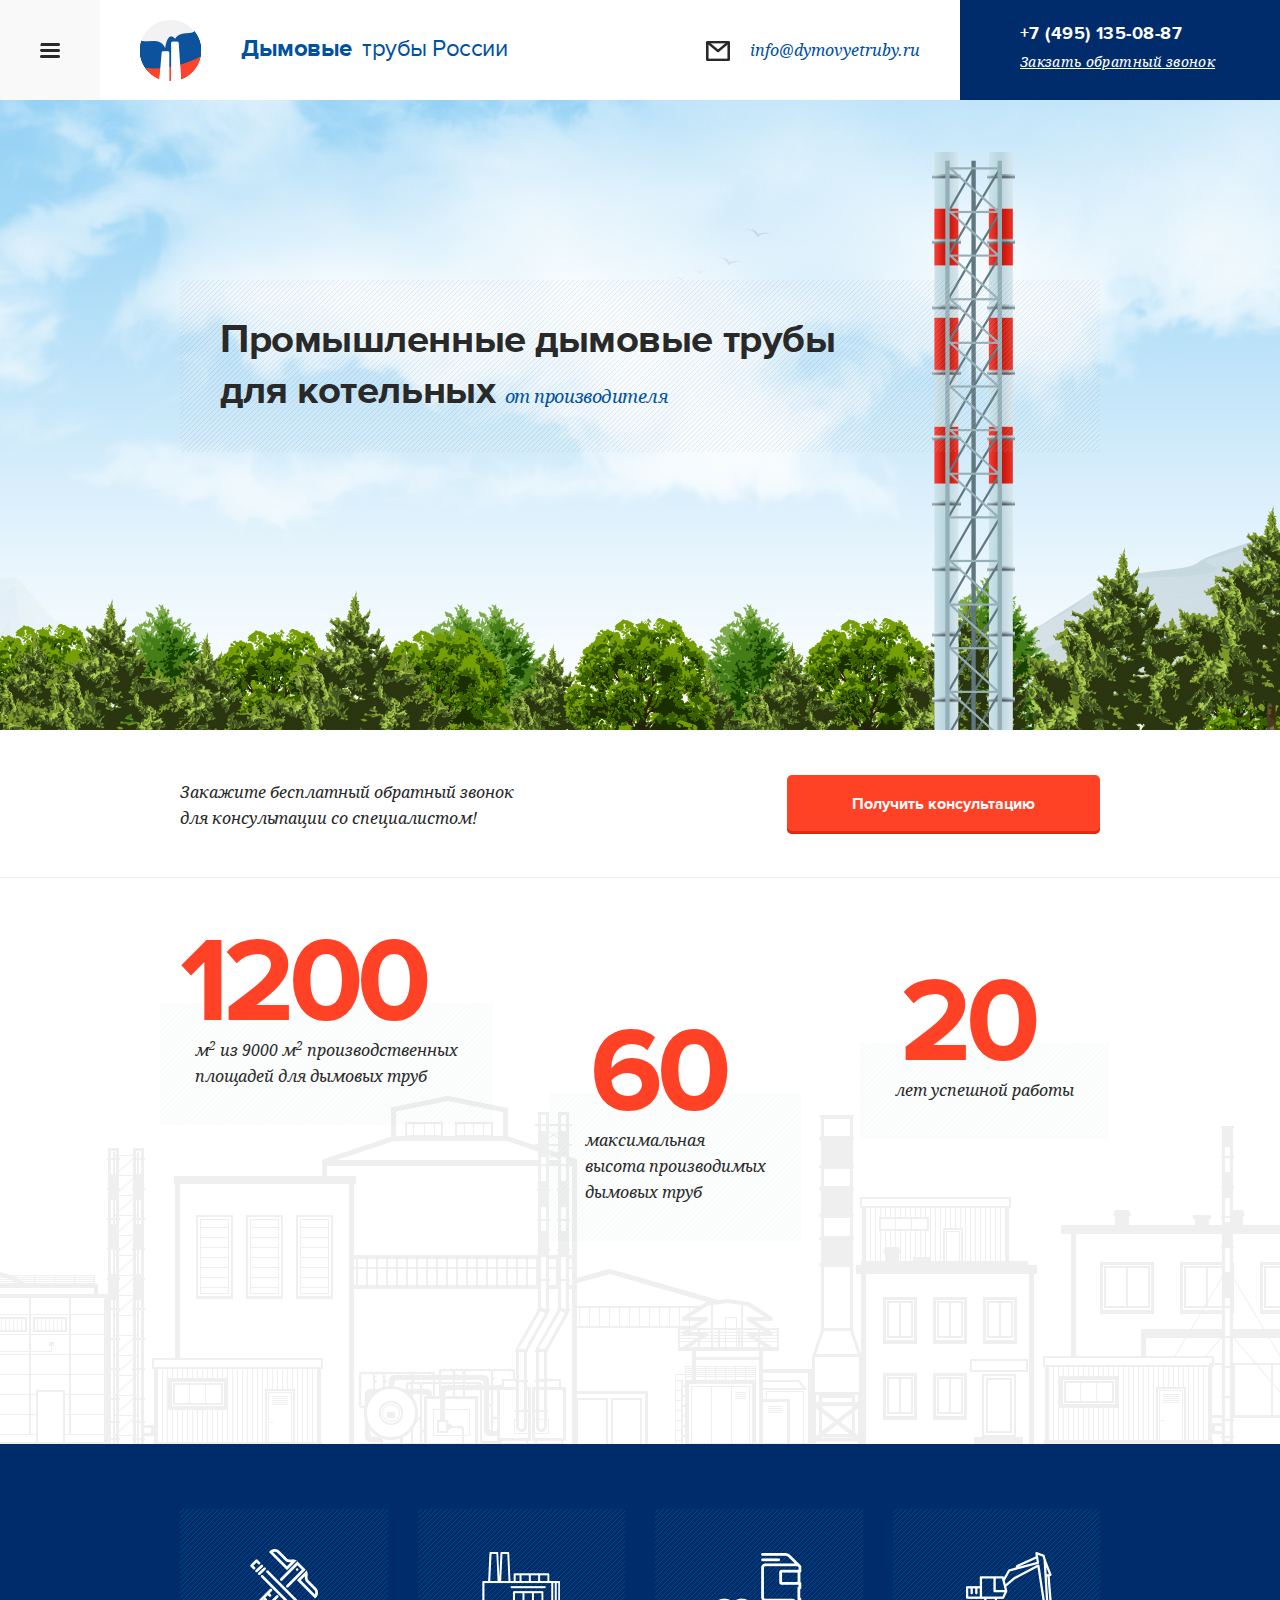
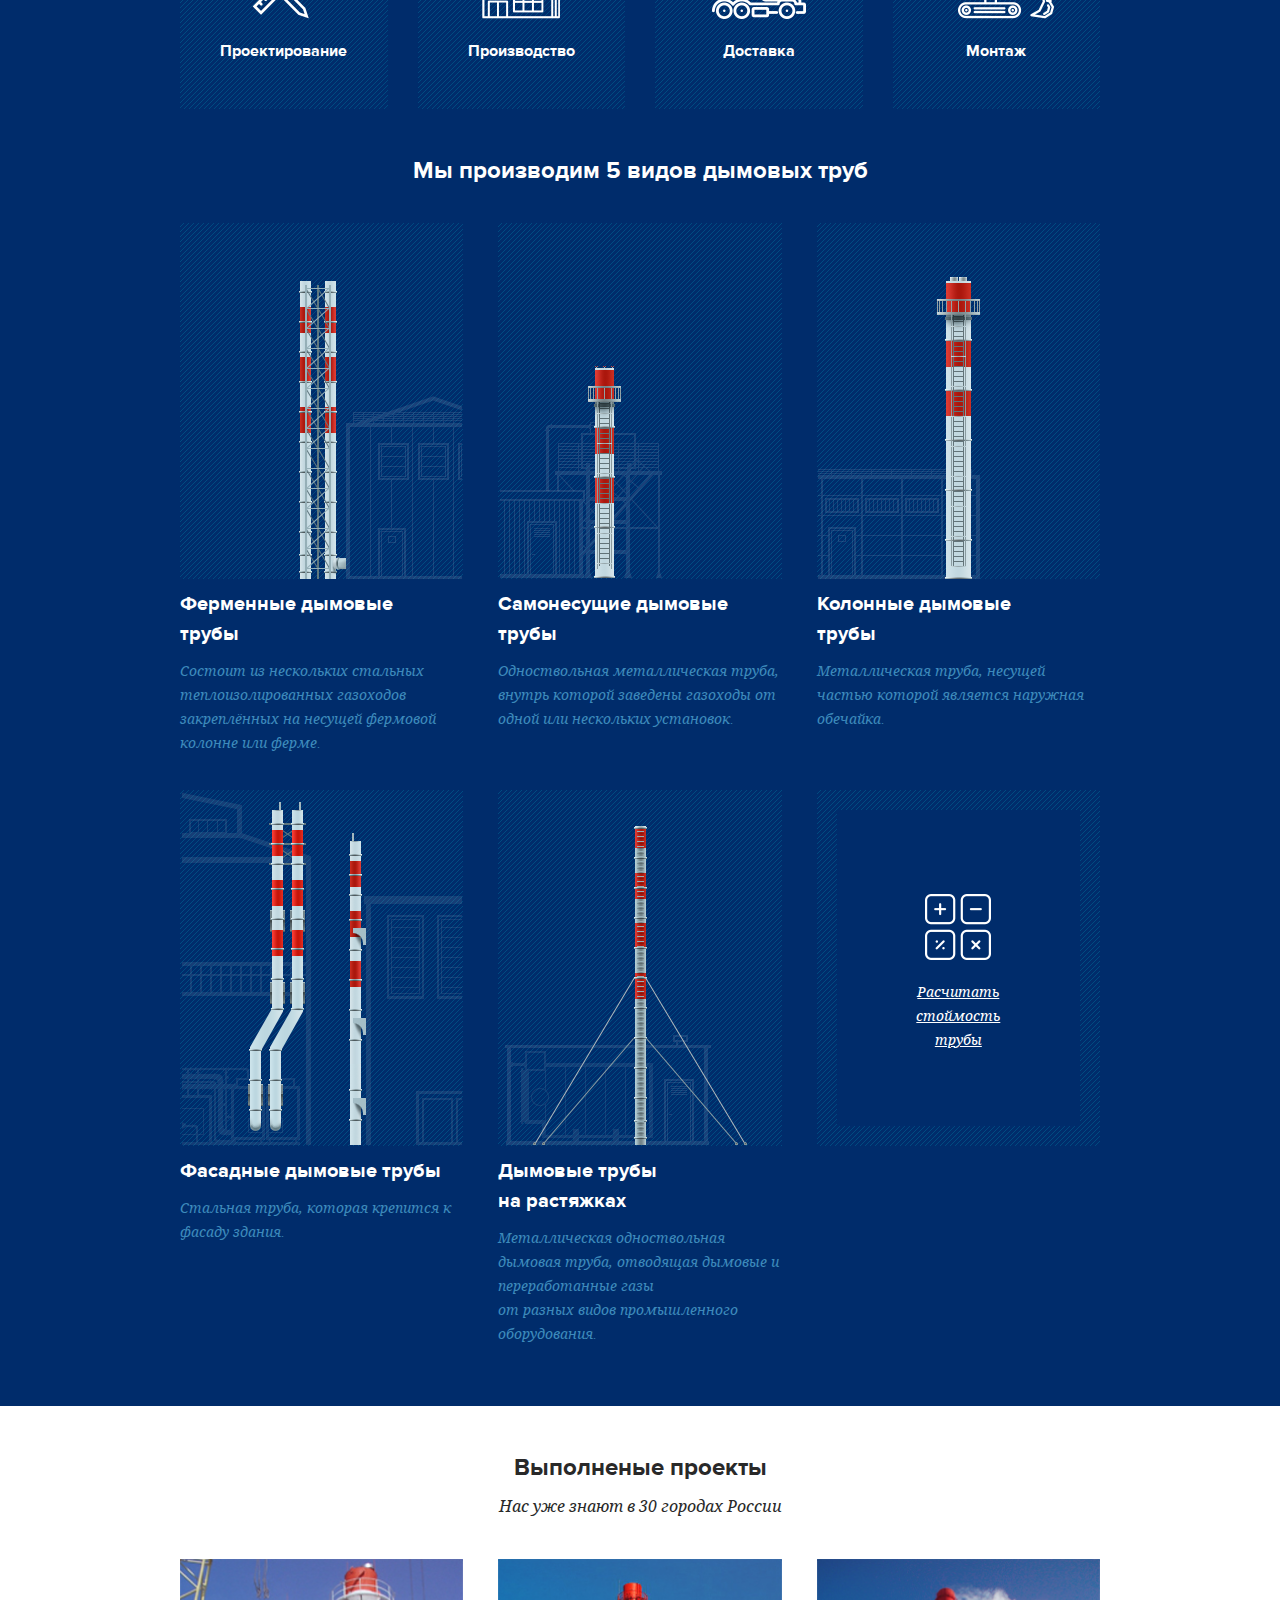
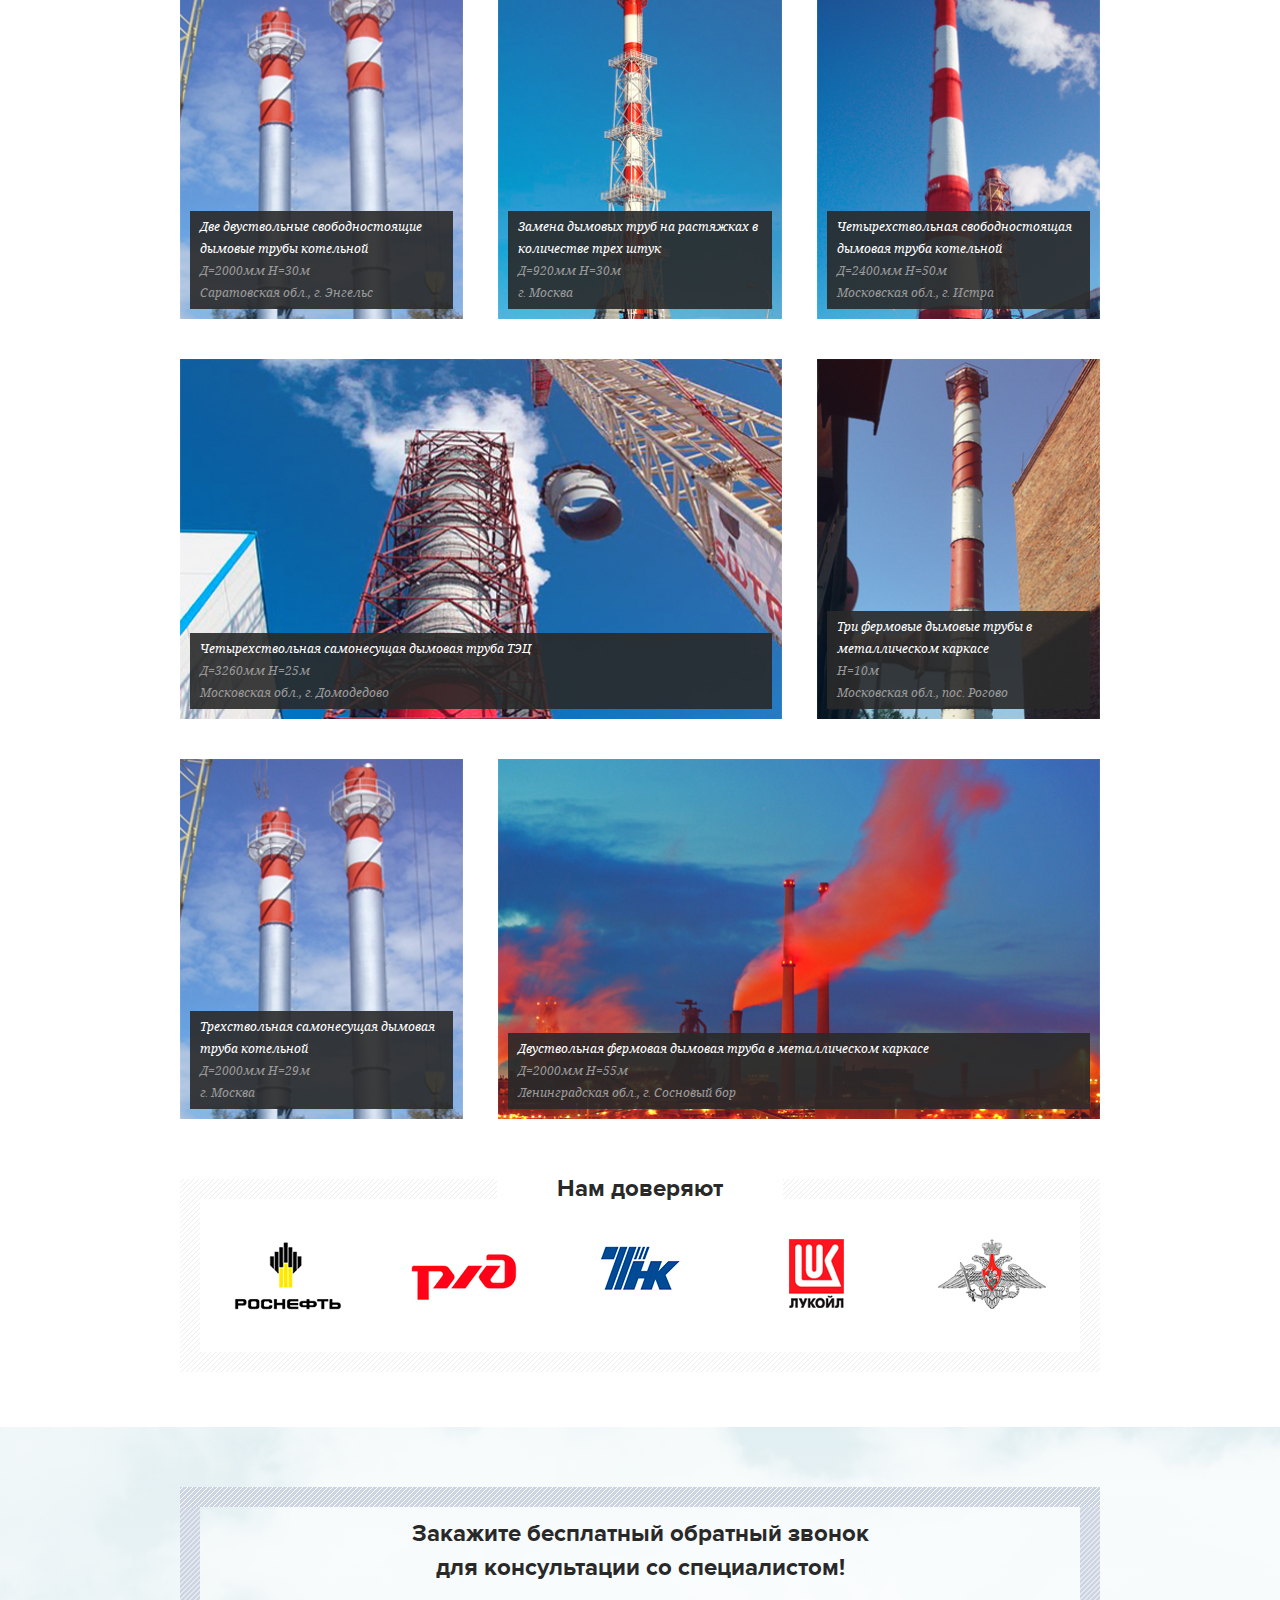
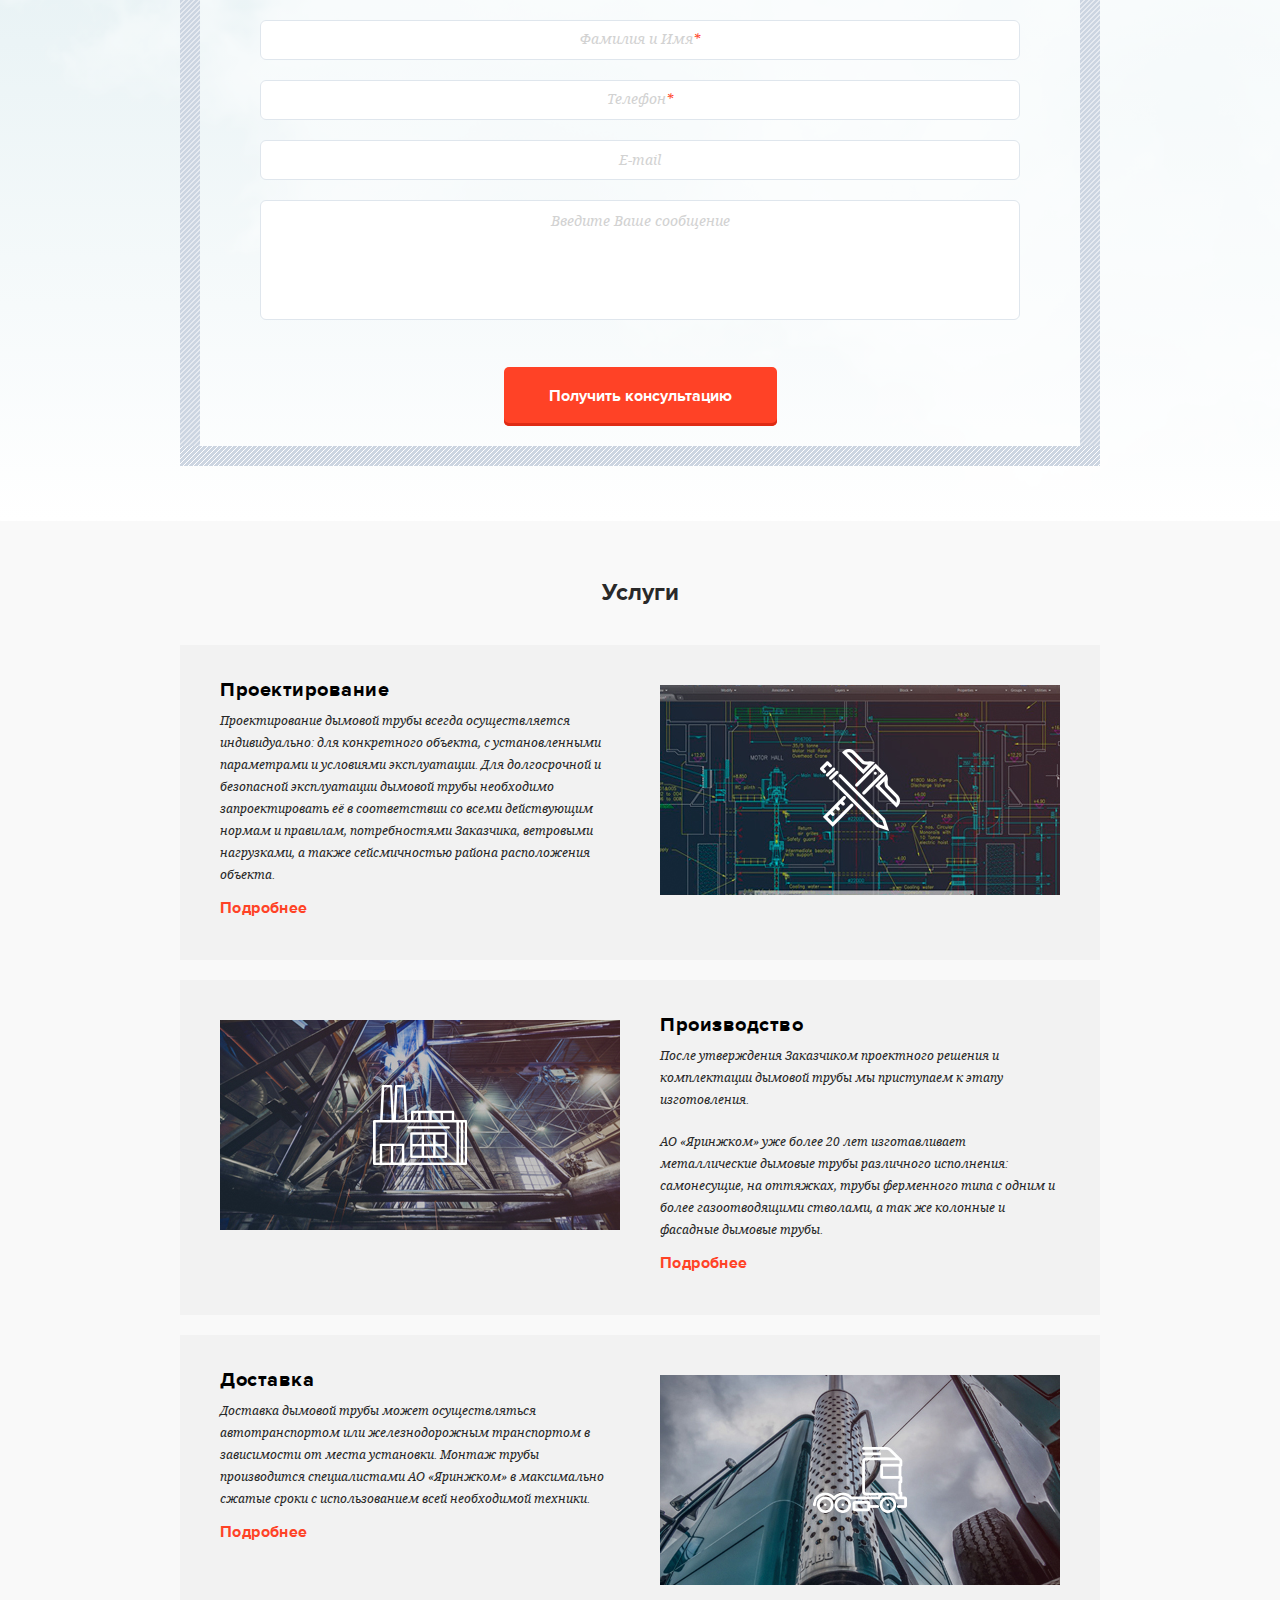
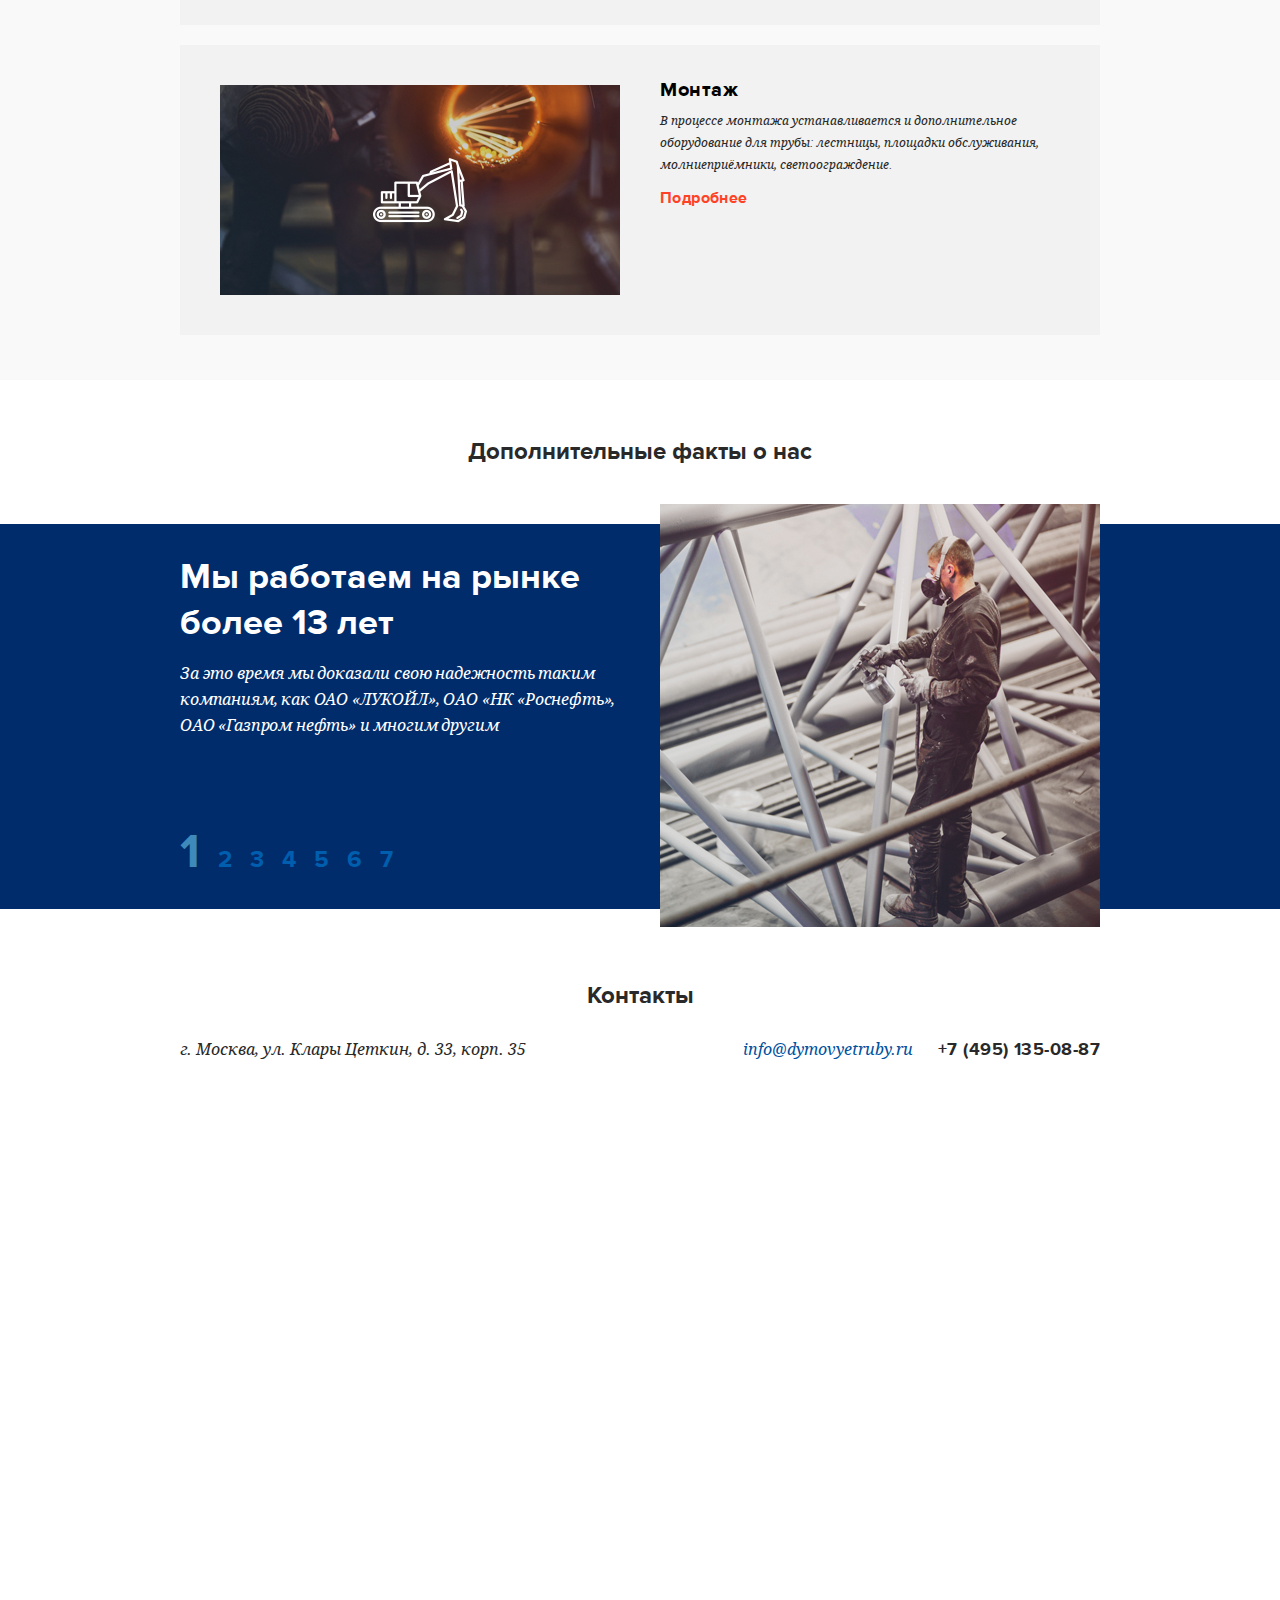
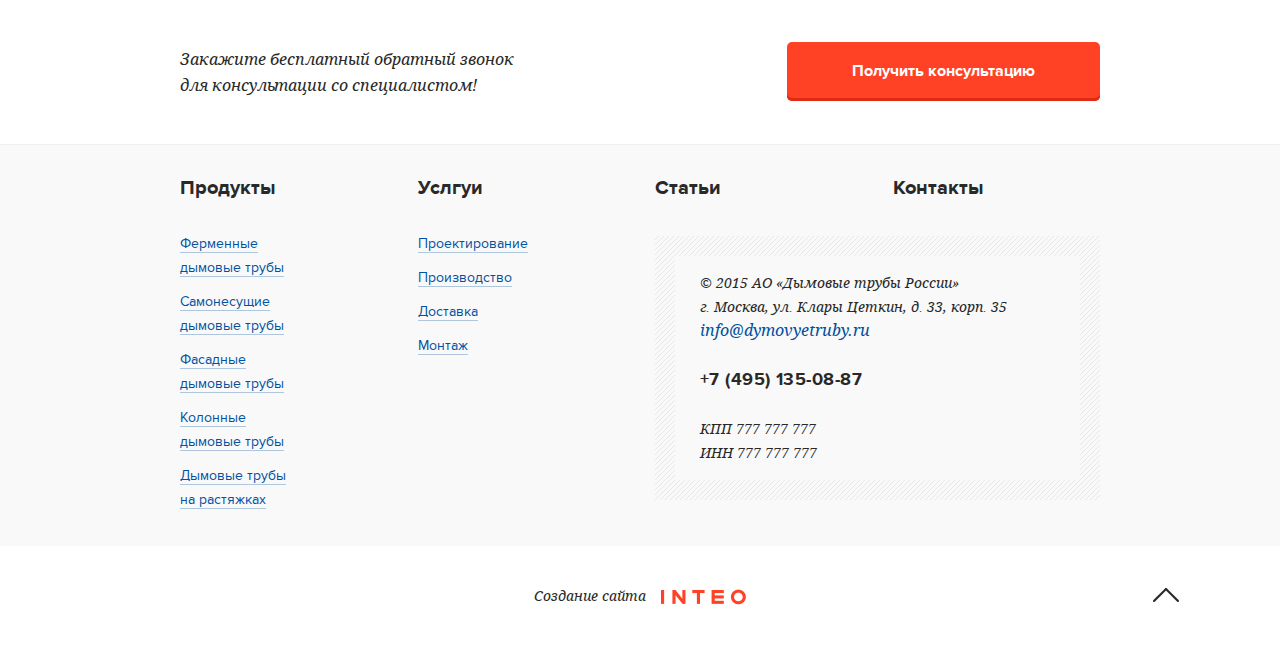
==== index2.htm @ 9cd8898e "+" ====
<!DOCTYPE html>
<html lang="ru"><head>
<meta http-equiv="content-type" content="text/html; charset=UTF-8">
    <meta charset="utf-8">
    <meta http-equiv="X-UA-Compatible" content="IE=edge">
    <meta name="viewport" content="width=device-width, initial-scale=1">
    <meta name="description" content="">
    <meta name="author" content="">
    <link rel="icon" href="f/i//favicon.ico">
    <title>Dymovyetruby</title>
    <!-- HTML5 shim and Respond.js for IE8 support of HTML5 elements and media queries -->
    <!--[if lt IE 9]>
      <script src="https://oss.maxcdn.com/html5shiv/3.7.2/html5shiv.min.js"></script>
      <script src="https://oss.maxcdn.com/respond/1.4.2/respond.min.js"></script>
    <![endif]-->
    <script src="f/js/jquery-1.11.3.min.js"></script>
    <script src="f/js/jquery.scrollTo.min.js"></script>
    <script src="f/js/jquery.carouFredSel-6.2.1-packed.js"></script>
    <link rel="stylesheet" href="f/fancybox/jquery.fancybox.css?v=2.1.5" media="screen">
    <script src="f/fancybox/jquery.fancybox.pack.js?v=2.1.5"></script>
    <link rel="stylesheet" href="f/css/main.css">
    <script src="//api-maps.yandex.ru/2.1/?lang=ru_RU" type="text/javascript"></script>
    <script src="f/js/common.js"></script>
    <script>
      $(document).ready(function(){
        $('.facts__slider-holder').carouFredSel({
          responsive: true,
          pagination: '.facts__pager',
          width: "100%",
          scroll: {
            duration: 450,
            timeoutDuration: 9000,
            fx: 'crossfade',
          }
        });
      });
      ymaps.ready(function () {
        var myMap = new ymaps.Map('map', {
            center: [55.829456, 37.511418],
            zoom: 16,
            controls: [],
          }),
          myPlacemark = new ymaps.Placemark(myMap.getCenter(), {
            hintContent: 'Собственный значок метки',
            balloonContent: 'Это красивая метка'
          },
          {
            iconLayout: 'default#image',
            iconImageHref: 'f/i/marker.png',
            iconImageSize: [20, 34],
            iconImageOffset: [-10, -34]
          });
        myMap.geoObjects.add(myPlacemark);
      });
    </script>
  </head>
<body>
  <div class="wrap clearfix">  
    <header class="header js-scroll-target clearfix" data-scrollto="0">
      <a href="#" class="header__ham iconize-ham">&nbsp;</a>
      <div class="header__holder">
        <div class="holder">
          <div class="logo">
            <a href="/"><span><span>Дымовые</span> трубы России</span></a>
          </div>
          <div class="header__mail"><a href="mailto:info@dymovyetruby.ru"><i class="icon-mail"></i>info@dymovyetruby.ru</a></div>
        </div>
      </div>
      <div class="header__phone">
        <p>+7 (495) 135-08-87</p>
        <a href="#callback-popup" class="modal-inline">Закзать обратный звонок</a>
      </div>
      <div class="ham-menu">
        <ul>
          <li><a href="#" class="js-scroll-link" data-scrollto="1">О нас в цифрах</a>
          </li> <li><a href="#" class="js-scroll-link" data-scrollto="2">Виды дымовых труб</a>
          </li> <li><a href="#" class="js-scroll-link" data-scrollto="3">Выполненные работы</a>
          </li> <li><a href="#" class="js-scroll-link" data-scrollto="4">Услуги</a>
          </li> <li><a href="#" class="js-scroll-link" data-scrollto="5">7 причин работать с нами</a>
          </li> <li><a href="#" class="js-scroll-link" data-scrollto="6">Нам доверяют</a></li>
        </ul>
        <a href="#" class="ham-menu__search iconize-search">&nbsp;</a>
      </div>
    </header>
    <div class="content">
      <div class="preface">
        <div class="holder">
          <h1 class="preface__text">
            <span>Промышленные дымовые трубы <br>для котельных</span> <a href="#">от производителя</a>
          </h1>
        </div>
        <img src="f/i/preface-back.jpg" alt="">
      </div>
      <section class="subsection consult">
        <div class="holder">
          <p class="consult__text">Закажите бесплатный обратный звонок <br>для консультации со специалистом!</p>
          <a href="#" class="btn consult__btn">Получить консультацию</a>
        </div>
      </section>
      <section class="subsection achiv js-scroll-target" data-scrollto="1">
        <img src="f/i/achiv-back.png" alt="">
        <div class="holder">
          <div class="achiv__item achiv__item_1">
            <p class="achiv__num">1200</p>
            <p class="achiv__text">м<sup>2</sup> из 9000 м<sup>2</sup> производственных <br> площадей для дымовых труб</p>
          </div>
          <div class="achiv__item achiv__item_2">
            <p class="achiv__num">60</p>
            <p class="achiv__text">максимальная <br> высота производимых <br>дымовых труб</p>
          </div>
          <div class="achiv__item achiv__item_3">
            <p class="achiv__num">20</p>
            <p class="achiv__text">лет успешной работы</p>
          </div>
        </div>
      </section>
      <section class="subsection products js-scroll-target" data-scrollto="2">
        <div class="holder">
          <div class="products-service">
            <div class="products-service__holder">
              <div class="products-service__item products-service__item_project">
                <a href="#" class="">
                  <span class="products-service__title">Проектирование</span>
                </a>
              </div><div class="products-service__item products-service__item_production">
                <a href="#" class="">
                  <span class="products-service__title">Производство</span>
                </a>
              </div><div class="products-service__item products-service__item_delivery">
                <a href="#" class="">
                  <span class="products-service__title">Доставка</span>
                </a>
              </div><div class="products-service__item products-service__item_install">
                <a href="#" class="">
                  <span class="products-service__title">Монтаж</span>
                </a>
              </div>
            </div>
          </div>
          <p class="products__title">Мы производим 5 видов дымовых труб</p>
          <div class="products__holder">
            <div class="products__item">
              <a href="#tube-popup" class="products__img modal-inline">
                <img src="f/i/products/1.png" alt="">
              </a>
              <p class="products__subtitle">Ферменные дымовые <br>трубы</p>
              <p class="products__text">Состоит из нескольких стальных теплоизолированных газоходов закреплённых на несущей фермовой колонне или ферме.</p>
            </div><div class="products__item">
              <a href="#tube-popup" class="products__img modal-inline">
                <img src="f/i/products/2.png" alt="">
              </a>
              <p class="products__subtitle">Самонесущие дымовые трубы</p>
              <p class="products__text">Одноствольная металлическая труба, внутрь которой заведены газоходы от одной или нескольких установок.</p>
            </div><div class="products__item">
              <a href="#tube-popup" class="products__img modal-inline">
                <img src="f/i/products/3.png" alt="">
              </a>
              <p class="products__subtitle">Колонные дымовые <br>трубы</p>
              <p class="products__text">Металлическая труба, несущей частью которой является наружная обечайка.</p>
            </div><div class="products__item">
              <a href="#tube-popup" class="products__img modal-inline">
                <img src="f/i/products/4.png" alt="">
              </a>
              <p class="products__subtitle">Фасадные дымовые трубы</p>
              <p class="products__text">Стальная труба, которая крепится к фасаду здания.</p>
            </div><div class="products__item">
              <a href="#tube-popup" class="products__img modal-inline">
                <img src="f/i/products/5.png" alt="">
              </a>
              <p class="products__subtitle">Дымовые трубы <br>на растяжках</p>
              <p class="products__text">Металлическая одноствольная дымовая труба, отводящая дымовые и переработанные газы <br>от разных видов промышленного оборудования.</p>
            </div><div class="products__item">
              <div class="products__img">
                 <div class="products__count-price">
                   <a href="#">Расчитать<br>стоймость<br>трубы</a>
                 </div>
              </div>
            </div>
          </div>
        </div>
      </section>
      <section class="subsection projects js-scroll-target" data-scrollto="3">
        <div class="holder">
          <p class="projects__title subsection__title">Выполненые проекты</p>
          <p class="projects__subtitle">Нас уже знают в 30 городах России</p>
          <div class="projects__holder">
            <div class="projects__item">
              <a href="#">
                <img src="f/i/projects/1.jpg" alt="">
                <span class="projects__text">
                  <span class="projects__name">Две двуствольные свободностоящие дымовые трубы котельной</span>
                  <span class="projects__detail">Д=2000мм H=30м</span>
                  <span class="projects__detail">Саратовская обл., г. Энгельс</span>
                </span>
              </a>
            </div><div class="projects__item">
              <a href="#e">
                <img src="f/i/projects/2.jpg" alt="">
                <span class="projects__text">
                  <span class="projects__name">Замена дымовых труб на растяжках в количестве трех штук</span>
                  <span class="projects__detail">Д=920мм H=30м </span>
                  <span class="projects__detail">г. Москва</span>
                </span>
              </a>
            </div><div class="projects__item">
              <a href="#">
                <img src="f/i/projects/3.jpg" alt="">
                <span class="projects__text">
                  <span class="projects__name">Четырехствольная свободностоящая дымовая труба котельной</span>
                  <span class="projects__detail">Д=2400мм H=50м</span>
                  <span class="projects__detail">Московская обл., г. Истра</span>
                </span>
              </a>
            </div><div class="projects__item projects__item_wide">
              <a href="#">
                <img src="f/i/projects/4.jpg" alt="">
                <span class="projects__text">
                  <span class="projects__name">Четырехствольная самонесущая дымовая труба ТЭЦ</span>
                  <span class="projects__detail">Д=3260мм H=25м</span>
                  <span class="projects__detail">Московская обл., г. Домодедово</span>
                </span>
              </a>
            </div><div class="projects__item">
              <a href="#">
                <img src="f/i/projects/5.jpg" alt="">
                <span class="projects__text">
                  <span class="projects__name">Три фермовые дымовые трубы в металлическом каркасе</span>
                  <span class="projects__detail">H=10м</span>
                  <span class="projects__detail">Московская обл., пос. Рогово</span>
                </span>
              </a>
            </div><div class="projects__item">
              <a href="#">
                <img src="f/i/projects/1.jpg" alt="">
                <span class="projects__text">
                  <span class="projects__name">Трехствольная самонесущая дымовая труба котельной</span>
                  <span class="projects__detail">Д=2000мм Н=29м</span>
                  <span class="projects__detail">г. Москва</span>
                </span>
              </a>
            </div><div class="projects__item projects__item_wide">
              <a href="#">
                <img src="f/i/projects/6.jpg" alt="">
                <span class="projects__text">
                  <span class="projects__name">Двуствольная фермовая дымовая труба в металлическом каркасе</span>
                  <span class="projects__detail">Д=2000мм H=55м</span>
                  <span class="projects__detail">Ленинградская обл., г. Сосновый бор</span>
                </span>
              </a>
            </div>
          </div>
        </div>
      </section>
      <section class="subsection trust js-scroll-target" data-scrollto="6">
        <div class="holder">
          <div class="trust__title"><p>Нам доверяют</p></div>
          <div class="trust__wrap">
            <div class="trust__holder">
              <div class="trust__item"><img src="f/i/trust/1.jpg">
              </div><div class="trust__item"><img src="f/i/trust/2.jpg">
              </div><div class="trust__item"><img src="f/i/trust/3.jpg">
              </div><div class="trust__item"><img src="f/i/trust/4.jpg">
              </div><div class="trust__item"><img src="f/i/trust/5.jpg"></div>
            </div>
          </div>
        </div>
      </section>
      <section class="subsection consult-form">
        <div class="holder">
          <div class="consult-form__holder">
            <p class="subsection__title">Закажите бесплатный обратный звонок <br>для консультации со специалистом!</p>
            <div class="input-wrap">
              <label for="input-name" class="input-hint">
                Фамилия и Имя<span>*</span>
              </label>
              <input type="text" id="input-name" class="input" value="">
            </div>
            <div class="input-wrap">
              <label for="input-tel" class="input-hint">
                Телефон<span>*</span>
              </label>
              <input type="tel" id="input-tel" class="input" value="">
            </div>
            <input type="email" class="input" placeholder="E-mail">
            <textarea class="input" placeholder="Введите Ваше сообщение"></textarea>
            <div class="consult-form__btn"><a href="#" class="btn">Получить консультацию</a></div>
          </div>
        </div>
      </section>
      <section class="subsection services js-scroll-target" data-scrollto="4">
        <div class="holder">
          <p class="subsection__title">Услуги</p>
          <div class="services__holder">
            <div class="services__item">
              <div class="services__side services__info">
                <p class="services__name">Проектирование</p>
                <p class="services__text">Проектирование дымовой трубы всегда осуществляется индивидуально: для конкретного объекта, с установленными параметрами и условиями эксплуатации. Для долгосрочной и безопасной эксплуатации дымовой трубы необходимо запроектировать её в соответствии со всеми действующим нормам и правилам, потребностями Заказчика, ветровыми нагрузками, а также сейсмичностью района расположения объекта.</p>
                <a href="#service-popup" class="services__link modal-inline">Подробнее</a>
              </div><div class="services__side services__img">
                <img src="f/i/services/1.jpg" alt="">
              </div>
            </div>
            <div class="services__item">
              <div class="services__side services__img">
                <img src="f/i/services/2.jpg" alt="">
              </div><div class="services__side services__info">
                <p class="services__name">Производство</p>
                <div class="services__text"><p>После утверждения Заказчиком проектного решения и комплектации дымовой трубы мы приступаем к этапу изготовления.</p> АО «Яринжком» уже более 20 лет изготавливает металлические дымовые трубы различного исполнения: самонесущие, на оттяжках, трубы ферменного типа с одним и более газоотводящими стволами, а так же колонные и фасадные дымовые трубы.</div>
                <a href="#service-popup" class="services__link modal-inline">Подробнее</a>
              </div>
            </div>
            <div class="services__item">
              <div class="services__side services__info">
                <p class="services__name">Доставка</p>
                <p class="services__text">Доставка дымовой трубы может осуществляться автотранспортом или железнодорожным транспортом в зависимости от места установки. Монтаж трубы производится специалистами АО «Яринжком» в максимально сжатые сроки с использованием всей необходимой техники.</p>
                <a href="#service-popup" class="services__link modal-inline">Подробнее</a>
              </div><div class="services__side services__img">
                <img src="f/i/services/3.jpg" alt="">
              </div>
            </div>
            <div class="services__item">
              <div class="services__side services__img">
                <img src="f/i/services/4.jpg" alt="">
              </div><div class="services__side services__info">
                <p class="services__name">Монтаж</p>
                <p class="services__text">В процессе монтажа устанавливается и дополнительное оборудование для трубы: лестницы, площадки обслуживания, молниеприёмники, светоограждение.</p>
                <a href="#service-popup" class="services__link modal-inline">Подробнее</a>
              </div>
            </div>
          </div>
        </div>
      </section>
      <section class="subsection facts js-scroll-target" data-scrollto="5">
        <p class="subsection__title">Дополнительные факты о нас</p>
        <div class="facts__holder">
          <div class="holder">
            <div class="facts__slider">
              <div class="facts__slider-holder">
                <div class="facts__item">
                  <div class="facts__info facts__side">
                    <p class="facts__title">Мы работаем на рынке более 13 лет</p>
                    <p class="facts__text">За это время мы доказали свою надежность таким компаниям, как ОАО «ЛУКОЙЛ», ОАО «НК «Роснефть», ОАО «Газпром нефть» и многим другим</p>
                  </div><div class="facts__side facts__img">
                    <img src="f/i/facts.jpg" alt="">
                  </div>
                </div>
                <div class="facts__item">
                  <div class="facts__info facts__side">
                    <p class="facts__title">Мы работаем на рынке более 13 лет</p>
                    <p class="facts__text">За это время мы доказали свою надежность таким компаниям, как ОАО «ЛУКОЙЛ», ОАО «НК «Роснефть», ОАО «Газпром нефть» и многим другим</p>
                  </div><div class="facts__side facts__img">
                    <img src="f/i/facts.jpg" alt="">
                  </div>
                </div>
                <div class="facts__item">
                  <div class="facts__info facts__side">
                    <p class="facts__title">Мы работаем на рынке более 13 лет</p>
                    <p class="facts__text">За это время мы доказали свою надежность таким компаниям, как ОАО «ЛУКОЙЛ», ОАО «НК «Роснефть», ОАО «Газпром нефть» и многим другим</p>
                  </div><div class="facts__side facts__img">
                    <img src="f/i/facts.jpg" alt="">
                  </div>
                </div>
                <div class="facts__item">
                  <div class="facts__info facts__side">
                    <p class="facts__title">Мы работаем на рынке более 13 лет</p>
                    <p class="facts__text">За это время мы доказали свою надежность таким компаниям, как ОАО «ЛУКОЙЛ», ОАО «НК «Роснефть», ОАО «Газпром нефть» и многим другим</p>
                  </div><div class="facts__side facts__img">
                    <img src="f/i/facts.jpg" alt="">
                  </div>
                </div>
                <div class="facts__item">
                  <div class="facts__info facts__side">
                    <p class="facts__title">Мы работаем на рынке более 13 лет</p>
                    <p class="facts__text">За это время мы доказали свою надежность таким компаниям, как ОАО «ЛУКОЙЛ», ОАО «НК «Роснефть», ОАО «Газпром нефть» и многим другим</p>
                  </div><div class="facts__side facts__img">
                    <img src="f/i/facts.jpg" alt="">
                  </div>
                </div>
                <div class="facts__item">
                  <div class="facts__info facts__side">
                    <p class="facts__title">Мы работаем на рынке более 13 лет</p>
                    <p class="facts__text">За это время мы доказали свою надежность таким компаниям, как ОАО «ЛУКОЙЛ», ОАО «НК «Роснефть», ОАО «Газпром нефть» и многим другим</p>
                  </div><div class="facts__side facts__img">
                    <img src="f/i/facts.jpg" alt="">
                  </div>
                </div>
                <div class="facts__item">
                  <div class="facts__info facts__side">
                    <p class="facts__title">Мы работаем на рынке более 13 лет</p>
                    <p class="facts__text">За это время мы доказали свою надежность таким компаниям, как ОАО «ЛУКОЙЛ», ОАО «НК «Роснефть», ОАО «Газпром нефть» и многим другим</p>
                  </div><div class="facts__side facts__img">
                    <img src="f/i/facts.jpg" alt="">
                  </div>
                </div>
              </div>
              <div class="facts__pager"></div>
            </div>
          </div>
        </div>
      </section>
      <section class="subsection contacts">
        <div class="holder">
          <p class="subsection__title contacts__title">Контакты</p>
          <p class="contacts__address">г. Москва, ул. Клары Цеткин, д. 33, корп. 35</p>
          <p class="contacts__phone">+7 (495) 135-08-87</p>
          <a href="mailto:info@dymovyetruby.ru" class="contacts__mail">info@dymovyetruby.ru</a>
        </div>
        <div class="contacts__map" id="map"></div>
      </section>
      <section class="subsection consult">
        <div class="holder">
          <p class="consult__text">Закажите бесплатный обратный звонок <br>для консультации со специалистом!</p>
          <a href="#" class="btn consult__btn">Получить консультацию</a>
        </div>
      </section>
    </div>
  </div> 
  <footer class="footer">
    <div class="holder">
      <div class="footer__holder">
        <div class="footer__half">
          <div class="footer__col">
            <a href="#" class="footer__subtitle">Продукты</a>
            <ul>
              <li><a href="#">Ферменные <br> дымовые трубы</a></li>
              <li><a href="#">Самонесущие <br> дымовые трубы</a></li>
              <li><a href="#">Фасадные <br> дымовые трубы</a></li>
              <li><a href="#">Колонные <br> дымовые трубы</a></li>
              <li><a href="#">Дымовые трубы <br> на растяжках</a></li>
            </ul>
          </div><div class="footer__col">
            <a href="#" class="footer__subtitle">Услгуи</a>
            <ul>
              <li><a href="#">Проектирование</a></li>
              <li><a href="#">Производство</a></li>
              <li><a href="#">Доставка</a></li>
              <li><a href="#">Монтаж</a></li>
            </ul>
          </div>
        </div><div class="footer__half">
          <div class="footer__col">
            <a href="#" class="footer__subtitle">Статьи</a>
          </div><div class="footer__col">
            <a href="#" class="footer__subtitle">Контакты</a>
          </div>
          <div class="footer__contacts">
            <div class="footer__contacts-holder">
              <p class="footer__contacts-text">© 2015 АО «Дымовые трубы России» <br>
              г. Москва, ул. Клары Цеткин, д. 33, корп. 35</p>
              <a class="footer__contacts-mail" href="mailto:info@dymovyetruby.ru">info@dymovyetruby.ru</a>
              <p class="footer__contacts-phone">+7 (495) 135-08-87</p>
              <p class="footer__contacts-num">КПП 777 777 777</p>
              <p class="footer__contacts-num">ИНН 777 777 777</p>
            </div>
          </div>
        </div>
      </div>
    </div>
    <a href="#" class="footer__up js-scroll-link" data-scrollto="0">&nbsp;</a>
    <p class="madeby">
      Создание сайта<a class="icon-inteo" target="_blank" rel="external nofollow" href="http://inteo-s.ru"></a></a>
    </p>
  </footer> 
  <div class="popups">
    <div class="popup" id="service-popup">
      <div class="popup__holder">
        <div class="popup__half">
          <img src="f/i/services/5.jpg" alt="">
          <p class="popup__subtitle">Проектирование</p>
          <p class="popup__text">Конструкторское бюро ООО «Каскад-металл» имеет огромный опыт в разработке проектов промышленных дымовых труб и способно выполнить самые сложные проектные работы в кратчайшие сроки. Непосредственный контакт конструкторского бюро и производства дымовых труб позволяет максимально сократить издержки при изготовлении дымовых труб, применяя самые удобные и рациональные технологические решения.</p>
        </div><div class="popup__half">
          <p class="popup__title">Получить подробную консультацию по проектированию</p>
          <div class="input-wrap">
            <label for="input-name" class="input-hint">
              Фамилия и Имя<span>*</span>
            </label>
            <input type="text" id="input-name" class="input" value="">
          </div>
          <div class="input-wrap">
            <label for="input-tel" class="input-hint">
              Телефон<span>*</span>
            </label>
            <input type="tel" id="input-tel" class="input" value="">
          </div>
          <input type="email" class="input" placeholder="E-mail">
          <textarea class="input" placeholder="Введите Ваше сообщение"></textarea>
          <div class="popup__btn"><a href="#" class="btn">Получить консультацию</a></div>
        </div>
      </div>
    </div>
    <div class="popup" id="tube-popup">
      <div class="popup__holder">
        <div class="popup__half">
          <img src="f/i/tube.jpg" alt="">
        </div><div class="popup__half">
          <p class="popup__title">Трубы дымовые (вытяжные) самонесущие</p>
          <div class="popup__notes">
            <p class="popup__notes-title">Плюсы:</p>
            <div class="popup__notes-text">
              <p>Сравнительно дешевое производство</p>
              <p>Простота конструкции</p>
            </div>
            <p class="popup__notes-title">Минусы:</p>
            <p class="popup__notes-text">При частичном разрушении ствола, он подлежит замене целиком</p>
          </div>
          <div class="input-wrap">
            <label for="input-name" class="input-hint">
              Фамилия и Имя<span>*</span>
            </label>
            <input type="text" id="input-name" class="input" value="">
          </div>
          <div class="input-wrap">
            <label for="input-tel" class="input-hint">
              Телефон<span>*</span>
            </label>
            <input type="tel" id="input-tel" class="input" value="">
          </div>
          <input type="email" class="input" placeholder="E-mail">
          <textarea class="input" placeholder="Введите Ваше сообщение"></textarea>
          <div class="popup__btn"><a href="#" class="btn">Получить консультацию</a></div>
        </div>
      </div>
    </div>
    <div class="popup popup_callback" id="callback-popup" style="width: 500px;">
      <div class="popup__holder">
        <p class="popup__title">Закажите бесплатный обратный звонок для консультации со специалистом!</p>
        <div class="input-wrap">
          <label for="input-name" class="input-hint">
            Фамилия и Имя<span>*</span>
          </label>
          <input type="text" id="input-name" class="input" value="">
        </div>
        <div class="input-wrap">
          <label for="input-tel" class="input-hint">
            Телефон<span>*</span>
          </label>
          <input type="tel" id="input-tel" class="input" value="">
        </div>
        <input type="email" class="input" placeholder="E-mail">
        <textarea class="input" placeholder="Введите Ваше сообщение"></textarea>
        <div class="popup__btn"><a href="#" class="btn">Получить консультацию</a></div>
      </div>
    </div>
  </div>
</body>
</html>
---- f/css/main.css ----
html {
  font-family: sans-serif;
  -webkit-text-size-adjust: 100%;
  -ms-text-size-adjust: 100%;
}
body {
  margin: 0;
}
html,
body {
  height: 100%;
  padding: 0;
}
article,
aside,
details,
figcaption,
figure,
footer,
header,
hgroup,
main,
menu,
nav,
section,
summary {
  display: block;
}
audio,
canvas,
progress,
video {
  display: inline-block;
  vertical-align: baseline;
}
audio:not([controls]) {
  display: none;
  height: 0;
}
[hidden],
template {
  display: none;
}
a {
  background-color: transparent;
}
a:active,
a:hover {
  outline: 0;
}
abbr[title] {
  border-bottom: 1px dotted;
}
b,
strong {
  font-weight: bold;
}
dfn {
  font-style: italic;
}
mark {
  color: #000;
  background: #ff0;
}
small {
  font-size: 80%;
}
sub,
sup {
  position: relative;
  font-size: 75%;
  line-height: 0;
  vertical-align: baseline;
}
sup {
  top: -0.5em;
}
sub {
  bottom: -0.25em;
}
img {
  border: 0;
}
svg:not(:root) {
  overflow: hidden;
}
figure {
  margin: 1em 40px;
}
hr {
  height: 0;
  -webkit-box-sizing: content-box;
  -moz-box-sizing: content-box;
  box-sizing: content-box;
}
pre {
  overflow: auto;
}
code,
kbd,
pre,
samp {
  font-family: monospace, monospace;
  font-size: 1em;
}
button,
input,
optgroup,
select,
textarea {
  margin: 0;
  font: inherit;
  color: inherit;
}
button {
  overflow: visible;
}
button,
select {
  text-transform: none;
}
button,
html input[type="button"],
input[type="reset"],
input[type="submit"] {
  -webkit-appearance: button;
  cursor: pointer;
}
button[disabled],
html input[disabled] {
  cursor: default;
}
button::-moz-focus-inner,
input::-moz-focus-inner {
  padding: 0;
  border: 0;
}
input {
  line-height: normal;
}
input[type="checkbox"],
input[type="radio"] {
  -webkit-box-sizing: border-box;
  -moz-box-sizing: border-box;
  box-sizing: border-box;
  padding: 0;
}
input[type="number"]::-webkit-inner-spin-button,
input[type="number"]::-webkit-outer-spin-button {
  height: auto;
}
input[type="search"] {
  -webkit-box-sizing: content-box;
  -moz-box-sizing: content-box;
  box-sizing: content-box;
  -webkit-appearance: textfield;
}
input[type="search"]::-webkit-search-cancel-button,
input[type="search"]::-webkit-search-decoration {
  -webkit-appearance: none;
}
fieldset {
  padding: .35em .625em .75em;
  margin: 0 2px;
  border: 1px solid #c0c0c0;
}
legend {
  padding: 0;
  border: 0;
}
textarea {
  overflow: auto;
}
optgroup {
  font-weight: bold;
}
table {
  border-spacing: 0;
  border-collapse: collapse;
}
td,
th {
  padding: 0;
}
* {
  -webkit-box-sizing: border-box;
  -moz-box-sizing: border-box;
  box-sizing: border-box;
}
*:before,
*:after {
  -webkit-box-sizing: border-box;
  -moz-box-sizing: border-box;
  box-sizing: border-box;
}
html {
  font-size: 10px;
  -webkit-tap-highlight-color: rgba(0, 0, 0, 0);
}
body {
  font-family: "Droid Serif", sans-serif;
  font-size: 14px;
  line-height: 24px;
  color: #292929;
}
input,
button,
select,
textarea {
  font-family: inherit;
  font-size: inherit;
  line-height: inherit;
}
a {
  color: #0051a0;
  text-decoration: none;
}
a:hover {
  color: #ff4226 !important;
}
a:hover,
a:focus {
  outline: none;
}
figure {
  margin: 0;
}
img {
  vertical-align: middle;
}
hr {
  margin-top: 20px;
  margin-bottom: 20px;
  border: 0;
  border-top: 1px solid #eee;
}
[role="button"] {
  cursor: pointer;
}
h1,
h2,
h3,
h4,
h5,
h6,
.h1,
.h2,
.h3,
.h4,
.h5,
.h6 {
  font-family: inherit;
  font-weight: 500;
  line-height: 1.1;
  color: inherit;
}
h1 small,
h2 small,
h3 small,
h4 small,
h5 small,
h6 small,
.h1 small,
.h2 small,
.h3 small,
.h4 small,
.h5 small,
.h6 small,
h1 .small,
h2 .small,
h3 .small,
h4 .small,
h5 .small,
h6 .small,
.h1 .small,
.h2 .small,
.h3 .small,
.h4 .small,
.h5 .small,
.h6 .small {
  font-weight: normal;
  line-height: 1;
  color: #777;
}
h1,
.h1,
h2,
.h2,
h3,
.h3 {
  margin: 0;
}
h1 small,
.h1 small,
h2 small,
.h2 small,
h3 small,
.h3 small,
h1 .small,
.h1 .small,
h2 .small,
.h2 .small,
h3 .small,
.h3 .small {
  font-size: 65%;
}
h4,
.h4,
h5,
.h5,
h6,
.h6 {
  margin-top: 10px;
  margin-bottom: 10px;
}
h4 small,
.h4 small,
h5 small,
.h5 small,
h6 small,
.h6 small,
h4 .small,
.h4 .small,
h5 .small,
.h5 .small,
h6 .small,
.h6 .small {
  font-size: 75%;
}
h1,
.h1 {
  font-size: 60px;
}
h2,
.h2 {
  font-size: 40px;
}
h3,
.h3 {
  font-size: 30px;
}
h4,
.h4 {
  font-size: 20px;
}
h5,
.h5 {
  font-size: 14px;
}
h6,
.h6 {
  font-size: 12px;
}
h1 {
  font-size: 35px;
  line-height: 40px;
  color: #fff;
  margin-bottom: 50px;
  letter-spacing: -0.025em;
}
p {
  margin: 0;
}
small,
.small {
  font-size: 85%;
}
mark,
.mark {
  padding: .2em;
  background-color: #fcf8e3;
}
ul,
ol {
  margin-top: 0;
  margin-bottom: 10px;
  padding: 0;
}
ul ul,
ol ul,
ul ol,
ol ol {
  margin-bottom: 0;
}
ol {
  counter-reset: li;
  padding: 0;
  list-style: none;
}
ol li {
  position: relative;
  margin-bottom: 15px;
  color: #37474f;
  line-height: 30px;
}
ol li:before {
  content: counter(li) '.';
  counter-increment: li;
  /* color: @orange; */
  font-weight: bold;
  padding-right: 15px;
}
dl {
  margin-top: 0;
  margin-bottom: 20px;
}
dt,
dd {
  line-height: 1.42857143;
}
dt {
  font-weight: bold;
}
dd {
  margin-left: 0;
}
abbr[title],
abbr[data-original-title] {
  cursor: help;
  border-bottom: 1px dotted #777;
}
.initialism {
  font-size: 90%;
  text-transform: uppercase;
}
blockquote {
  padding: 10px 20px;
  margin: 0 0 20px;
  font-size: 17.5px;
  border-left: 5px solid #eee;
}
blockquote p:last-child,
blockquote ul:last-child,
blockquote ol:last-child {
  margin-bottom: 0;
}
blockquote footer,
blockquote small,
blockquote .small {
  display: block;
  font-size: 80%;
  line-height: 1.42857143;
  color: #777;
}
blockquote footer:before,
blockquote small:before,
blockquote .small:before {
  content: '\2014 \00A0';
}
.blockquote-reverse,
blockquote.pull-right {
  padding-right: 15px;
  padding-left: 0;
  text-align: right;
  border-right: 5px solid #eee;
  border-left: 0;
}
.blockquote-reverse footer:before,
blockquote.pull-right footer:before,
.blockquote-reverse small:before,
blockquote.pull-right small:before,
.blockquote-reverse .small:before,
blockquote.pull-right .small:before {
  content: '';
}
.blockquote-reverse footer:after,
blockquote.pull-right footer:after,
.blockquote-reverse small:after,
blockquote.pull-right small:after,
.blockquote-reverse .small:after,
blockquote.pull-right .small:after {
  content: '\00A0 \2014';
}
address {
  margin-bottom: 20px;
  font-style: normal;
  line-height: 1.42857143;
}
code {
  padding: 2px 4px;
  font-size: 90%;
  color: #c7254e;
  background-color: #f9f2f4;
  border-radius: 4px;
}
kbd {
  padding: 2px 4px;
  font-size: 90%;
  color: #fff;
  background-color: #333;
  border-radius: 3px;
  -webkit-box-shadow: inset 0 -1px 0 rgba(0, 0, 0, 0.25);
  box-shadow: inset 0 -1px 0 rgba(0, 0, 0, 0.25);
}
kbd kbd {
  padding: 0;
  font-size: 100%;
  font-weight: bold;
  -webkit-box-shadow: none;
  box-shadow: none;
}
pre {
  display: block;
  padding: 9.5px;
  margin: 0 0 10px;
  font-size: 13px;
  line-height: 1.42857143;
  color: #333;
  word-break: break-all;
  word-wrap: break-word;
  background-color: #f5f5f5;
  border: 1px solid #ccc;
  border-radius: 4px;
}
pre code {
  padding: 0;
  font-size: inherit;
  color: inherit;
  white-space: pre-wrap;
  background-color: transparent;
  border-radius: 0;
}
table {
  background-color: transparent;
}
caption {
  padding-top: 8px;
  padding-bottom: 8px;
  color: #777;
  text-align: left;
}
th {
  text-align: left;
}
fieldset {
  min-width: 0;
  padding: 0;
  margin: 0;
  border: 0;
}
legend {
  display: block;
  width: 100%;
  padding: 0;
  margin-bottom: 20px;
  font-size: 21px;
  line-height: inherit;
  color: #333;
  border: 0;
  border-bottom: 1px solid #e5e5e5;
}
label {
  display: inline-block;
  max-width: 100%;
  font-weight: bold;
}
input[type="search"] {
  -webkit-box-sizing: border-box;
  -moz-box-sizing: border-box;
  box-sizing: border-box;
}
input[type='checkbox'],
input[type='radio'] {
  display: none;
}
input[type='checkbox'] + label,
input[type='radio'] + label {
  cursor: pointer;
  position: relative;
  font-weight: normal;
  display: inline-block;
  padding-left: 30px;
}
input[type='checkbox'] + label::before,
input[type='radio'] + label::before {
  content: '';
  position: absolute;
  left: 0px;
  top: 3px;
  height: 20px;
  width: 20px;
}
input[type='radio'] + label::before {
  border: 2px solid #eceff1;
  border-radius: 50%;
}
input[type='radio']:checked + label::after {
  content: '';
  position: absolute;
  /* background: @orange; */
  border-radius: 50%;
  width: 10px;
  height: 10px;
  left: 5px;
  top: 1px;
  bottom: 0;
  margin: auto;
}
input[type='checkbox'] + label::before {
  border: 2px solid #eceff1;
  border-radius: 5px;
}
input[type='checkbox']:checked + label::after {
  content: '';
  position: absolute;
  background: url(../../f/i/icons.png) -151px -392px;
  width: 11px;
  height: 10px;
  left: 4px;
  top: 1px;
  bottom: 0;
  margin: auto;
}
.btn,
.btn:active {
  display: inline-block;
  font: bold 16px 'Proxima Nova', sans-serif;
  padding: 17px 65px;
  margin-bottom: 0;
  line-height: 25px;
  color: #fff;
  text-align: center;
  position: relative;
  white-space: nowrap;
  vertical-align: middle;
  -ms-touch-action: manipulation;
  touch-action: manipulation;
  cursor: pointer;
  -webkit-user-select: none;
  -moz-user-select: none;
  -ms-user-select: none;
  user-select: none;
  border-radius: 5px;
  background: #ff4226;
  -webkit-box-shadow: 0 -3px 0 0 #df2b14 inset;
  -moz-box-shadow: 0 -3px 0 0 #df2b14 inset;
  box-shadow: 0 -3px 0 0 #df2b14 inset;
  overflow: hidden;
  z-index: 1;
}
.btn:hover,
.btn:active:hover {
  color: #fff !important;
  background: #ff563e;
}
.btn:focus,
.btn:active:focus {
  color: #fff !important;
  outline: none !important;
}
.btn:active,
.btn:active:active {
  -webkit-box-shadow: none;
  -moz-box-shadow: none;
  box-shadow: none;
  top: 2px;
  background: #ff4226;
}
.btn_big,
.btn_big:active {
  font-size: 25px;
  padding-left: 20px;
  padding-right: 20px;
}
.btn:focus,
.btn:active:focus,
.btn.active:focus,
.btn.focus,
.btn:active.focus,
.btn.active.focus {
  outline: thin dotted;
  outline: 5px auto -webkit-focus-ring-color;
  outline-offset: -2px;
}
.btn:hover,
.btn:focus,
.btn.focus {
  color: #333;
  text-decoration: none;
}
.btn:active,
.btn.active {
  background-image: none;
  outline: 0;
  -webkit-box-shadow: inset 0 3px 5px rgba(0, 0, 0, 0.125);
  box-shadow: inset 0 3px 5px rgba(0, 0, 0, 0.125);
}
.btn.disabled,
.btn[disabled],
fieldset[disabled] .btn {
  cursor: not-allowed;
  filter: alpha(opacity=65);
  -webkit-box-shadow: none;
  box-shadow: none;
  opacity: .65;
}
a.btn.disabled,
fieldset[disabled] a.btn {
  pointer-events: none;
}
.btn-link {
  font-weight: normal;
  color: #337ab7;
  border-radius: 0;
}
.btn-link,
.btn-link:active,
.btn-link.active,
.btn-link[disabled],
fieldset[disabled] .btn-link {
  background-color: transparent;
  -webkit-box-shadow: none;
  box-shadow: none;
}
.btn-link,
.btn-link:hover,
.btn-link:focus,
.btn-link:active {
  border-color: transparent;
}
.btn-link:hover,
.btn-link:focus {
  color: #23527c;
  text-decoration: underline;
  background-color: transparent;
}
.btn-link[disabled]:hover,
fieldset[disabled] .btn-link:hover,
.btn-link[disabled]:focus,
fieldset[disabled] .btn-link:focus {
  color: #777;
  text-decoration: none;
}
.caret {
  display: inline-block;
  width: 0;
  height: 0;
  margin-left: 2px;
  vertical-align: middle;
  border-top: 4px dashed;
  border-top: 4px solid \9;
  border-right: 4px solid transparent;
  border-left: 4px solid transparent;
}
.dropup,
.dropdown {
  position: relative;
}
.dropdown-toggle:focus {
  outline: 0;
}
.dropdown-menu {
  position: absolute;
  top: 100%;
  left: 0;
  z-index: 1000;
  display: none;
  float: left;
  min-width: 160px;
  padding: 5px 0;
  margin: 2px 0 0;
  font-size: 14px;
  text-align: left;
  list-style: none;
  background-color: #fff;
  -webkit-background-clip: padding-box;
  background-clip: padding-box;
  border: 1px solid #ccc;
  border: 1px solid rgba(0, 0, 0, 0.15);
  border-radius: 4px;
  -webkit-box-shadow: 0 6px 12px rgba(0, 0, 0, 0.175);
  box-shadow: 0 6px 12px rgba(0, 0, 0, 0.175);
}
.dropdown-menu.pull-right {
  right: 0;
  left: auto;
}
.dropdown-menu .divider {
  height: 1px;
  margin: 9px 0;
  overflow: hidden;
  background-color: #e5e5e5;
}
.dropdown-menu > li > a {
  display: block;
  padding: 3px 20px;
  clear: both;
  font-weight: normal;
  line-height: 1.42857143;
  color: #333;
  white-space: nowrap;
}
.dropdown-menu > li > a:hover,
.dropdown-menu > li > a:focus {
  color: #262626;
  text-decoration: none;
  background-color: #f5f5f5;
}
.dropdown-menu > .active > a,
.dropdown-menu > .active > a:hover,
.dropdown-menu > .active > a:focus {
  color: #fff;
  text-decoration: none;
  background-color: #337ab7;
  outline: 0;
}
.dropdown-menu > .disabled > a,
.dropdown-menu > .disabled > a:hover,
.dropdown-menu > .disabled > a:focus {
  color: #777;
}
.dropdown-menu > .disabled > a:hover,
.dropdown-menu > .disabled > a:focus {
  text-decoration: none;
  cursor: not-allowed;
  background-color: transparent;
  background-image: none;
  filter: progid:DXImageTransform.Microsoft.gradient(enabled=false);
}
.open > .dropdown-menu {
  display: block;
}
.open > a {
  outline: 0;
}
.dropdown-menu-right {
  right: 0;
  left: auto;
}
.dropdown-menu-left {
  right: auto;
  left: 0;
}
.dropdown-header {
  display: block;
  padding: 3px 20px;
  font-size: 12px;
  line-height: 1.42857143;
  color: #777;
  white-space: nowrap;
}
.dropdown-backdrop {
  position: fixed;
  top: 0;
  right: 0;
  bottom: 0;
  left: 0;
  z-index: 990;
}
.pull-right > .dropdown-menu {
  right: 0;
  left: auto;
}
.dropup .caret,
.navbar-fixed-bottom .dropdown .caret {
  content: "";
  border-top: 0;
  border-bottom: 4px dashed;
  border-bottom: 4px solid \9;
}
.dropup .dropdown-menu,
.navbar-fixed-bottom .dropdown .dropdown-menu {
  top: auto;
  bottom: 100%;
  margin-bottom: 2px;
}
@media (min-width: 768px) {
  .navbar-right .dropdown-menu {
    right: 0;
    left: auto;
  }
  .navbar-right .dropdown-menu-left {
    right: auto;
    left: 0;
  }
}
.btn-group,
.btn-group-vertical {
  position: relative;
  display: inline-block;
  vertical-align: middle;
}
.btn-group > .btn,
.btn-group-vertical > .btn {
  position: relative;
  float: left;
}
.btn-group > .btn:hover,
.btn-group-vertical > .btn:hover,
.btn-group > .btn:focus,
.btn-group-vertical > .btn:focus,
.btn-group > .btn:active,
.btn-group-vertical > .btn:active,
.btn-group > .btn.active,
.btn-group-vertical > .btn.active {
  z-index: 2;
}
.btn-group .btn + .btn,
.btn-group .btn + .btn-group,
.btn-group .btn-group + .btn,
.btn-group .btn-group + .btn-group {
  margin-left: -1px;
}
.btn-toolbar {
  margin-left: -5px;
}
.btn-toolbar .btn,
.btn-toolbar .btn-group,
.btn-toolbar .input-group {
  float: left;
}
.btn-toolbar > .btn,
.btn-toolbar > .btn-group,
.btn-toolbar > .input-group {
  margin-left: 5px;
}
.btn-group > .btn:not(:first-child):not(:last-child):not(.dropdown-toggle) {
  border-radius: 0;
}
.btn-group > .btn:first-child {
  margin-left: 0;
}
.btn-group > .btn:first-child:not(:last-child):not(.dropdown-toggle) {
  border-top-right-radius: 0;
  border-bottom-right-radius: 0;
}
.btn-group > .btn:last-child:not(:first-child),
.btn-group > .dropdown-toggle:not(:first-child) {
  border-top-left-radius: 0;
  border-bottom-left-radius: 0;
}
/* .btn-group > .btn-group {
  float: left;
} */
.btn-group > .btn-group:not(:first-child):not(:last-child) > .btn {
  border-radius: 0;
}
.btn-group > .btn-group:first-child:not(:last-child) > .btn:last-child,
.btn-group > .btn-group:first-child:not(:last-child) > .dropdown-toggle {
  border-top-right-radius: 0;
  border-bottom-right-radius: 0;
}
.btn-group > .btn-group:last-child:not(:first-child) > .btn:first-child {
  border-top-left-radius: 0;
  border-bottom-left-radius: 0;
}
.btn-group .dropdown-toggle:active,
.btn-group.open .dropdown-toggle {
  outline: 0;
}
.btn-group > .btn + .dropdown-toggle {
  padding-right: 8px;
  padding-left: 8px;
}
.btn-group > .btn-lg + .dropdown-toggle {
  padding-right: 12px;
  padding-left: 12px;
}
.btn-group.open .dropdown-toggle {
  -webkit-box-shadow: inset 0 3px 5px rgba(0, 0, 0, 0.125);
  box-shadow: inset 0 3px 5px rgba(0, 0, 0, 0.125);
}
.btn-group.open .dropdown-toggle.btn-link {
  -webkit-box-shadow: none;
  box-shadow: none;
}
.btn .caret {
  margin-left: 0;
}
.btn-lg .caret {
  border-width: 5px 5px 0;
  border-bottom-width: 0;
}
.dropup .btn-lg .caret {
  border-width: 0 5px 5px;
}
.btn-group-vertical > .btn,
.btn-group-vertical > .btn-group,
.btn-group-vertical > .btn-group > .btn {
  display: block;
  float: none;
  width: 100%;
  max-width: 100%;
}
.btn-group-vertical > .btn-group > .btn {
  float: none;
}
.btn-group-vertical > .btn + .btn,
.btn-group-vertical > .btn + .btn-group,
.btn-group-vertical > .btn-group + .btn,
.btn-group-vertical > .btn-group + .btn-group {
  margin-top: -1px;
  margin-left: 0;
}
.btn-group-vertical > .btn:not(:first-child):not(:last-child) {
  border-radius: 0;
}
.btn-group-vertical > .btn:first-child:not(:last-child) {
  border-top-right-radius: 4px;
  border-bottom-right-radius: 0;
  border-bottom-left-radius: 0;
}
.btn-group-vertical > .btn:last-child:not(:first-child) {
  border-top-left-radius: 0;
  border-top-right-radius: 0;
  border-bottom-left-radius: 4px;
}
.btn-group-vertical > .btn-group:not(:first-child):not(:last-child) > .btn {
  border-radius: 0;
}
.btn-group-vertical > .btn-group:first-child:not(:last-child) > .btn:last-child,
.btn-group-vertical > .btn-group:first-child:not(:last-child) > .dropdown-toggle {
  border-bottom-right-radius: 0;
  border-bottom-left-radius: 0;
}
.btn-group-vertical > .btn-group:last-child:not(:first-child) > .btn:first-child {
  border-top-left-radius: 0;
  border-top-right-radius: 0;
}
.btn-group-justified {
  display: table;
  width: 100%;
  table-layout: fixed;
  border-collapse: separate;
}
.btn-group-justified > .btn,
.btn-group-justified > .btn-group {
  display: table-cell;
  float: none;
  width: 1%;
}
.btn-group-justified > .btn-group .btn {
  width: 100%;
}
.btn-group-justified > .btn-group .dropdown-menu {
  left: auto;
}
[data-toggle="buttons"] > .btn input[type="radio"],
[data-toggle="buttons"] > .btn-group > .btn input[type="radio"],
[data-toggle="buttons"] > .btn input[type="checkbox"],
[data-toggle="buttons"] > .btn-group > .btn input[type="checkbox"] {
  position: absolute;
  clip: rect(0, 0, 0, 0);
  pointer-events: none;
}
.input-group {
  position: relative;
  display: table;
  border-collapse: separate;
}
.input-group[class*="col-"] {
  float: none;
  padding-right: 0;
  padding-left: 0;
}
.input-group .form-control {
  position: relative;
  z-index: 2;
  float: left;
  width: 100%;
  margin-bottom: 0;
}
.input-group-lg > .form-control,
.input-group-lg > .input-group-addon,
.input-group-lg > .input-group-btn > .btn {
  height: 46px;
  padding: 10px 16px;
  font-size: 18px;
  line-height: 1.3333333;
  border-radius: 6px;
}
select.input-group-lg > .form-control,
select.input-group-lg > .input-group-addon,
select.input-group-lg > .input-group-btn > .btn {
  height: 46px;
  line-height: 46px;
}
textarea.input-group-lg > .form-control,
textarea.input-group-lg > .input-group-addon,
textarea.input-group-lg > .input-group-btn > .btn,
select[multiple].input-group-lg > .form-control,
select[multiple].input-group-lg > .input-group-addon,
select[multiple].input-group-lg > .input-group-btn > .btn {
  height: auto;
}
.input-group-sm > .form-control,
.input-group-sm > .input-group-addon,
.input-group-sm > .input-group-btn > .btn {
  height: 30px;
  padding: 5px 10px;
  font-size: 12px;
  line-height: 1.5;
  border-radius: 3px;
}
select.input-group-sm > .form-control,
select.input-group-sm > .input-group-addon,
select.input-group-sm > .input-group-btn > .btn {
  height: 30px;
  line-height: 30px;
}
textarea.input-group-sm > .form-control,
textarea.input-group-sm > .input-group-addon,
textarea.input-group-sm > .input-group-btn > .btn,
select[multiple].input-group-sm > .form-control,
select[multiple].input-group-sm > .input-group-addon,
select[multiple].input-group-sm > .input-group-btn > .btn {
  height: auto;
}
.input-group-addon,
.input-group-btn,
.input-group .form-control {
  display: table-cell;
}
.input-group-addon:not(:first-child):not(:last-child),
.input-group-btn:not(:first-child):not(:last-child),
.input-group .form-control:not(:first-child):not(:last-child) {
  border-radius: 0;
}
.input-group-addon,
.input-group-btn {
  width: 1%;
  white-space: nowrap;
  vertical-align: middle;
}
.input-group-addon {
  padding: 6px 12px;
  font-size: 14px;
  font-weight: normal;
  line-height: 1;
  color: #555;
  text-align: center;
  background-color: #eee;
  border: 1px solid #ccc;
  border-radius: 4px;
}
.input-group-addon.input-sm {
  padding: 5px 10px;
  font-size: 12px;
  border-radius: 3px;
}
.input-group-addon.input-lg {
  padding: 10px 16px;
  font-size: 18px;
  border-radius: 6px;
}
.input-group-addon input[type="radio"],
.input-group-addon input[type="checkbox"] {
  margin-top: 0;
}
.input-group .form-control:first-child,
.input-group-addon:first-child,
.input-group-btn:first-child > .btn,
.input-group-btn:first-child > .btn-group > .btn,
.input-group-btn:first-child > .dropdown-toggle,
.input-group-btn:last-child > .btn:not(:last-child):not(.dropdown-toggle),
.input-group-btn:last-child > .btn-group:not(:last-child) > .btn {
  border-top-right-radius: 0;
  border-bottom-right-radius: 0;
}
.input-group-addon:first-child {
  border-right: 0;
}
.input-group .form-control:last-child,
.input-group-addon:last-child,
.input-group-btn:last-child > .btn,
.input-group-btn:last-child > .btn-group > .btn,
.input-group-btn:last-child > .dropdown-toggle,
.input-group-btn:first-child > .btn:not(:first-child),
.input-group-btn:first-child > .btn-group:not(:first-child) > .btn {
  border-top-left-radius: 0;
  border-bottom-left-radius: 0;
}
.input-group-addon:last-child {
  border-left: 0;
}
.input-group-btn {
  position: relative;
  font-size: 0;
  white-space: nowrap;
}
.input-group-btn > .btn {
  position: relative;
}
.input-group-btn > .btn + .btn {
  margin-left: -1px;
}
.input-group-btn > .btn:hover,
.input-group-btn > .btn:focus,
.input-group-btn > .btn:active {
  z-index: 2;
}
.input-group-btn:first-child > .btn,
.input-group-btn:first-child > .btn-group {
  margin-right: -1px;
}
.input-group-btn:last-child > .btn,
.input-group-btn:last-child > .btn-group {
  z-index: 2;
  margin-left: -1px;
}
.nav {
  padding-left: 0;
  margin-bottom: 0;
  list-style: none;
}
.nav > li {
  position: relative;
  display: block;
}
.nav > li > a {
  position: relative;
  display: block;
  padding: 10px 15px;
}
.nav > li > a:hover,
.nav > li > a:focus {
  text-decoration: none;
  background-color: #eee;
}
.nav > li.disabled > a {
  color: #777;
}
.nav > li.disabled > a:hover,
.nav > li.disabled > a:focus {
  color: #777;
  text-decoration: none;
  cursor: not-allowed;
  background-color: transparent;
}
.nav .open > a,
.nav .open > a:hover,
.nav .open > a:focus {
  background-color: #eee;
  border-color: #337ab7;
}
.nav .nav-divider {
  height: 1px;
  margin: 9px 0;
  overflow: hidden;
  background-color: #e5e5e5;
}
.nav > li > a > img {
  max-width: none;
}
.nav-tabs {
  border-bottom: 1px solid #ddd;
}
.nav-tabs > li {
  float: left;
  margin-bottom: -1px;
}
.nav-tabs > li > a {
  margin-right: 2px;
  line-height: 1.42857143;
  border: 1px solid transparent;
  border-radius: 4px 4px 0 0;
}
.nav-tabs > li > a:hover {
  border-color: #eee #eee #ddd;
}
.nav-tabs > li.active > a,
.nav-tabs > li.active > a:hover,
.nav-tabs > li.active > a:focus {
  color: #555;
  cursor: default;
  background-color: #fff;
  border: 1px solid #ddd;
  border-bottom-color: transparent;
}
.nav-tabs.nav-justified {
  width: 100%;
  border-bottom: 0;
}
.nav-tabs.nav-justified > li {
  float: none;
}
.nav-tabs.nav-justified > li > a {
  margin-bottom: 5px;
  text-align: center;
}
.nav-tabs.nav-justified > .dropdown .dropdown-menu {
  top: auto;
  left: auto;
}
@media (min-width: 768px) {
  .nav-tabs.nav-justified > li {
    display: table-cell;
    width: 1%;
  }
  .nav-tabs.nav-justified > li > a {
    margin-bottom: 0;
  }
}
.nav-tabs.nav-justified > li > a {
  margin-right: 0;
  border-radius: 4px;
}
.nav-tabs.nav-justified > .active > a,
.nav-tabs.nav-justified > .active > a:hover,
.nav-tabs.nav-justified > .active > a:focus {
  border: 1px solid #ddd;
}
@media (min-width: 768px) {
  .nav-tabs.nav-justified > li > a {
    border-bottom: 1px solid #ddd;
    border-radius: 4px 4px 0 0;
  }
  .nav-tabs.nav-justified > .active > a,
  .nav-tabs.nav-justified > .active > a:hover,
  .nav-tabs.nav-justified > .active > a:focus {
    border-bottom-color: #fff;
  }
}
.nav-pills > li {
  float: left;
}
.nav-pills > li > a {
  border-radius: 4px;
}
.nav-pills > li + li {
  margin-left: 2px;
}
.nav-pills > li.active > a,
.nav-pills > li.active > a:hover,
.nav-pills > li.active > a:focus {
  color: #fff;
  background-color: #337ab7;
}
.nav-stacked > li {
  float: none;
}
.nav-stacked > li + li {
  margin-top: 2px;
  margin-left: 0;
}
.nav-justified {
  width: 100%;
}
.nav-justified > li {
  float: none;
}
.nav-justified > li > a {
  margin-bottom: 5px;
  text-align: center;
}
.nav-justified > .dropdown .dropdown-menu {
  top: auto;
  left: auto;
}
@media (min-width: 768px) {
  .nav-justified > li {
    display: table-cell;
    width: 1%;
  }
  .nav-justified > li > a {
    margin-bottom: 0;
  }
}
.nav-tabs-justified {
  border-bottom: 0;
}
.nav-tabs-justified > li > a {
  margin-right: 0;
  border-radius: 4px;
}
.nav-tabs-justified > .active > a,
.nav-tabs-justified > .active > a:hover,
.nav-tabs-justified > .active > a:focus {
  border: 1px solid #ddd;
}
@media (min-width: 768px) {
  .nav-tabs-justified > li > a {
    border-bottom: 1px solid #ddd;
    border-radius: 4px 4px 0 0;
  }
  .nav-tabs-justified > .active > a,
  .nav-tabs-justified > .active > a:hover,
  .nav-tabs-justified > .active > a:focus {
    border-bottom-color: #fff;
  }
}
.tab-content > .tab-pane {
  display: none;
}
.tab-content > .active {
  display: block;
}
.nav-tabs .dropdown-menu {
  margin-top: -1px;
  border-top-left-radius: 0;
  border-top-right-radius: 0;
}
.navbar {
  position: relative;
  min-height: 50px;
  margin-bottom: 20px;
  border: 1px solid transparent;
}
@media (min-width: 768px) {
  .navbar {
    border-radius: 4px;
  }
}
@media (min-width: 768px) {
  .navbar-header {
    float: left;
  }
}
.navbar-collapse {
  padding-right: 15px;
  padding-left: 15px;
  overflow-x: visible;
  -webkit-overflow-scrolling: touch;
  border-top: 1px solid transparent;
  -webkit-box-shadow: inset 0 1px 0 rgba(255, 255, 255, 0.1);
  box-shadow: inset 0 1px 0 rgba(255, 255, 255, 0.1);
}
.navbar-collapse.in {
  overflow-y: auto;
}
@media (min-width: 768px) {
  .navbar-collapse {
    width: auto;
    border-top: 0;
    -webkit-box-shadow: none;
    box-shadow: none;
  }
  .navbar-collapse.collapse {
    display: block !important;
    height: auto !important;
    padding-bottom: 0;
    overflow: visible !important;
  }
  .navbar-collapse.in {
    overflow-y: visible;
  }
  .navbar-fixed-top .navbar-collapse,
  .navbar-static-top .navbar-collapse,
  .navbar-fixed-bottom .navbar-collapse {
    padding-right: 0;
    padding-left: 0;
  }
}
.navbar-fixed-top .navbar-collapse,
.navbar-fixed-bottom .navbar-collapse {
  max-height: 340px;
}
@media (max-device-width: 480px) and (orientation: landscape) {
  .navbar-fixed-top .navbar-collapse,
  .navbar-fixed-bottom .navbar-collapse {
    max-height: 200px;
  }
}
.container > .navbar-header,
.container-fluid > .navbar-header,
.container > .navbar-collapse,
.container-fluid > .navbar-collapse {
  margin-right: -15px;
  margin-left: -15px;
}
@media (min-width: 768px) {
  .container > .navbar-header,
  .container-fluid > .navbar-header,
  .container > .navbar-collapse,
  .container-fluid > .navbar-collapse {
    margin-right: 0;
    margin-left: 0;
  }
}
.navbar-static-top {
  z-index: 1000;
  border-width: 0 0 1px;
}
@media (min-width: 768px) {
  .navbar-static-top {
    border-radius: 0;
  }
}
.navbar-fixed-top,
.navbar-fixed-bottom {
  position: fixed;
  right: 0;
  left: 0;
  z-index: 1030;
}
@media (min-width: 768px) {
  .navbar-fixed-top,
  .navbar-fixed-bottom {
    border-radius: 0;
  }
}
.navbar-fixed-top {
  top: 0;
  border-width: 0 0 1px;
}
.navbar-fixed-bottom {
  bottom: 0;
  margin-bottom: 0;
  border-width: 1px 0 0;
}
.navbar-brand {
  float: left;
  height: 50px;
  padding: 15px 15px;
  font-size: 18px;
  line-height: 20px;
}
.navbar-brand:hover,
.navbar-brand:focus {
  text-decoration: none;
}
.navbar-brand > img {
  display: block;
}
@media (min-width: 768px) {
  .navbar > .container .navbar-brand,
  .navbar > .container-fluid .navbar-brand {
    margin-left: -15px;
  }
}
.navbar-toggle {
  position: relative;
  float: right;
  padding: 9px 10px;
  margin-top: 8px;
  margin-right: 15px;
  margin-bottom: 8px;
  background-color: transparent;
  background-image: none;
  border: 1px solid transparent;
  border-radius: 4px;
}
.navbar-toggle:focus {
  outline: 0;
}
.navbar-toggle .icon-bar {
  display: block;
  width: 22px;
  height: 2px;
  border-radius: 1px;
}
.navbar-toggle .icon-bar + .icon-bar {
  margin-top: 4px;
}
@media (min-width: 768px) {
  .navbar-toggle {
    display: none;
  }
}
.navbar-nav {
  margin: 7.5px -15px;
}
.navbar-nav > li > a {
  padding-top: 10px;
  padding-bottom: 10px;
  line-height: 20px;
}
@media (max-width: 767px) {
  .navbar-nav .open .dropdown-menu {
    position: static;
    float: none;
    width: auto;
    margin-top: 0;
    background-color: transparent;
    border: 0;
    -webkit-box-shadow: none;
    box-shadow: none;
  }
  .navbar-nav .open .dropdown-menu > li > a,
  .navbar-nav .open .dropdown-menu .dropdown-header {
    padding: 5px 15px 5px 25px;
  }
  .navbar-nav .open .dropdown-menu > li > a {
    line-height: 20px;
  }
  .navbar-nav .open .dropdown-menu > li > a:hover,
  .navbar-nav .open .dropdown-menu > li > a:focus {
    background-image: none;
  }
}
@media (min-width: 768px) {
  .navbar-nav {
    float: left;
    margin: 0;
  }
  .navbar-nav > li {
    float: left;
  }
  .navbar-nav > li > a {
    padding-top: 15px;
    padding-bottom: 15px;
  }
}
.navbar-form {
  padding: 10px 15px;
  margin-top: 8px;
  margin-right: -15px;
  margin-bottom: 8px;
  margin-left: -15px;
  border-top: 1px solid transparent;
  border-bottom: 1px solid transparent;
  -webkit-box-shadow: inset 0 1px 0 rgba(255, 255, 255, 0.1), 0 1px 0 rgba(255, 255, 255, 0.1);
  box-shadow: inset 0 1px 0 rgba(255, 255, 255, 0.1), 0 1px 0 rgba(255, 255, 255, 0.1);
}
@media (min-width: 768px) {
  .navbar-form .form-group {
    display: inline-block;
    margin-bottom: 0;
    vertical-align: middle;
  }
  .navbar-form .form-control {
    display: inline-block;
    width: auto;
    vertical-align: middle;
  }
  .navbar-form .form-control-static {
    display: inline-block;
  }
  .navbar-form .input-group {
    display: inline-table;
    vertical-align: middle;
  }
  .navbar-form .input-group .input-group-addon,
  .navbar-form .input-group .input-group-btn,
  .navbar-form .input-group .form-control {
    width: auto;
  }
  .navbar-form .input-group > .form-control {
    width: 100%;
  }
  .navbar-form .control-label {
    margin-bottom: 0;
    vertical-align: middle;
  }
  .navbar-form .radio,
  .navbar-form .checkbox {
    display: inline-block;
    margin-top: 0;
    margin-bottom: 0;
    vertical-align: middle;
  }
  .navbar-form .radio label,
  .navbar-form .checkbox label {
    padding-left: 0;
  }
  .navbar-form .radio input[type="radio"],
  .navbar-form .checkbox input[type="checkbox"] {
    position: relative;
    margin-left: 0;
  }
  .navbar-form .has-feedback .form-control-feedback {
    top: 0;
  }
}
@media (max-width: 767px) {
  .navbar-form .form-group {
    margin-bottom: 5px;
  }
  .navbar-form .form-group:last-child {
    margin-bottom: 0;
  }
}
@media (min-width: 768px) {
  .navbar-form {
    width: auto;
    padding-top: 0;
    padding-bottom: 0;
    margin-right: 0;
    margin-left: 0;
    border: 0;
    -webkit-box-shadow: none;
    box-shadow: none;
  }
}
.navbar-nav > li > .dropdown-menu {
  margin-top: 0;
  border-top-left-radius: 0;
  border-top-right-radius: 0;
}
.navbar-fixed-bottom .navbar-nav > li > .dropdown-menu {
  margin-bottom: 0;
  border-top-left-radius: 4px;
  border-top-right-radius: 4px;
  border-bottom-right-radius: 0;
  border-bottom-left-radius: 0;
}
.navbar-btn {
  margin-top: 8px;
  margin-bottom: 8px;
}
.navbar-btn.btn-sm {
  margin-top: 10px;
  margin-bottom: 10px;
}
.navbar-btn.btn-xs {
  margin-top: 14px;
  margin-bottom: 14px;
}
.navbar-text {
  margin-top: 15px;
  margin-bottom: 15px;
}
@media (min-width: 768px) {
  .navbar-text {
    float: left;
    margin-right: 15px;
    margin-left: 15px;
  }
}
@media (min-width: 768px) {
  .navbar-left {
    float: left !important;
  }
  .navbar-right {
    float: right !important;
    margin-right: -15px;
  }
  .navbar-right ~ .navbar-right {
    margin-right: 0;
  }
}
.navbar-default {
  background-color: #f8f8f8;
  border-color: #e7e7e7;
}
.navbar-default .navbar-brand {
  color: #777;
}
.navbar-default .navbar-brand:hover,
.navbar-default .navbar-brand:focus {
  color: #5e5e5e;
  background-color: transparent;
}
.navbar-default .navbar-text {
  color: #777;
}
.navbar-default .navbar-nav > li > a {
  color: #777;
}
.navbar-default .navbar-nav > li > a:hover,
.navbar-default .navbar-nav > li > a:focus {
  color: #333;
  background-color: transparent;
}
.navbar-default .navbar-nav > .active > a,
.navbar-default .navbar-nav > .active > a:hover,
.navbar-default .navbar-nav > .active > a:focus {
  color: #555;
  background-color: #e7e7e7;
}
.navbar-default .navbar-nav > .disabled > a,
.navbar-default .navbar-nav > .disabled > a:hover,
.navbar-default .navbar-nav > .disabled > a:focus {
  color: #ccc;
  background-color: transparent;
}
.navbar-default .navbar-toggle {
  border-color: #ddd;
}
.navbar-default .navbar-toggle:hover,
.navbar-default .navbar-toggle:focus {
  background-color: #ddd;
}
.navbar-default .navbar-toggle .icon-bar {
  background-color: #888;
}
.navbar-default .navbar-collapse,
.navbar-default .navbar-form {
  border-color: #e7e7e7;
}
.navbar-default .navbar-nav > .open > a,
.navbar-default .navbar-nav > .open > a:hover,
.navbar-default .navbar-nav > .open > a:focus {
  color: #555;
  background-color: #e7e7e7;
}
@media (max-width: 767px) {
  .navbar-default .navbar-nav .open .dropdown-menu > li > a {
    color: #777;
  }
  .navbar-default .navbar-nav .open .dropdown-menu > li > a:hover,
  .navbar-default .navbar-nav .open .dropdown-menu > li > a:focus {
    color: #333;
    background-color: transparent;
  }
  .navbar-default .navbar-nav .open .dropdown-menu > .active > a,
  .navbar-default .navbar-nav .open .dropdown-menu > .active > a:hover,
  .navbar-default .navbar-nav .open .dropdown-menu > .active > a:focus {
    color: #555;
    background-color: #e7e7e7;
  }
  .navbar-default .navbar-nav .open .dropdown-menu > .disabled > a,
  .navbar-default .navbar-nav .open .dropdown-menu > .disabled > a:hover,
  .navbar-default .navbar-nav .open .dropdown-menu > .disabled > a:focus {
    color: #ccc;
    background-color: transparent;
  }
}
.navbar-default .navbar-link {
  color: #777;
}
.navbar-default .navbar-link:hover {
  color: #333;
}
.navbar-default .btn-link {
  color: #777;
}
.navbar-default .btn-link:hover,
.navbar-default .btn-link:focus {
  color: #333;
}
.navbar-default .btn-link[disabled]:hover,
fieldset[disabled] .navbar-default .btn-link:hover,
.navbar-default .btn-link[disabled]:focus,
fieldset[disabled] .navbar-default .btn-link:focus {
  color: #ccc;
}
.navbar-inverse {
  background-color: #222;
  border-color: #080808;
}
.navbar-inverse .navbar-brand {
  color: #9d9d9d;
}
.navbar-inverse .navbar-brand:hover,
.navbar-inverse .navbar-brand:focus {
  color: #fff;
  background-color: transparent;
}
.navbar-inverse .navbar-text {
  color: #9d9d9d;
}
.navbar-inverse .navbar-nav > li > a {
  color: #9d9d9d;
}
.navbar-inverse .navbar-nav > li > a:hover,
.navbar-inverse .navbar-nav > li > a:focus {
  color: #fff;
  background-color: transparent;
}
.navbar-inverse .navbar-nav > .active > a,
.navbar-inverse .navbar-nav > .active > a:hover,
.navbar-inverse .navbar-nav > .active > a:focus {
  color: #fff;
  background-color: #080808;
}
.navbar-inverse .navbar-nav > .disabled > a,
.navbar-inverse .navbar-nav > .disabled > a:hover,
.navbar-inverse .navbar-nav > .disabled > a:focus {
  color: #444;
  background-color: transparent;
}
.navbar-inverse .navbar-toggle {
  border-color: #333;
}
.navbar-inverse .navbar-toggle:hover,
.navbar-inverse .navbar-toggle:focus {
  background-color: #333;
}
.navbar-inverse .navbar-toggle .icon-bar {
  background-color: #fff;
}
.navbar-inverse .navbar-collapse,
.navbar-inverse .navbar-form {
  border-color: #101010;
}
.navbar-inverse .navbar-nav > .open > a,
.navbar-inverse .navbar-nav > .open > a:hover,
.navbar-inverse .navbar-nav > .open > a:focus {
  color: #fff;
  background-color: #080808;
}
@media (max-width: 767px) {
  .navbar-inverse .navbar-nav .open .dropdown-menu > .dropdown-header {
    border-color: #080808;
  }
  .navbar-inverse .navbar-nav .open .dropdown-menu .divider {
    background-color: #080808;
  }
  .navbar-inverse .navbar-nav .open .dropdown-menu > li > a {
    color: #9d9d9d;
  }
  .navbar-inverse .navbar-nav .open .dropdown-menu > li > a:hover,
  .navbar-inverse .navbar-nav .open .dropdown-menu > li > a:focus {
    color: #fff;
    background-color: transparent;
  }
  .navbar-inverse .navbar-nav .open .dropdown-menu > .active > a,
  .navbar-inverse .navbar-nav .open .dropdown-menu > .active > a:hover,
  .navbar-inverse .navbar-nav .open .dropdown-menu > .active > a:focus {
    color: #fff;
    background-color: #080808;
  }
  .navbar-inverse .navbar-nav .open .dropdown-menu > .disabled > a,
  .navbar-inverse .navbar-nav .open .dropdown-menu > .disabled > a:hover,
  .navbar-inverse .navbar-nav .open .dropdown-menu > .disabled > a:focus {
    color: #444;
    background-color: transparent;
  }
}
.navbar-inverse .navbar-link {
  color: #9d9d9d;
}
.navbar-inverse .navbar-link:hover {
  color: #fff;
}
.navbar-inverse .btn-link {
  color: #9d9d9d;
}
.navbar-inverse .btn-link:hover,
.navbar-inverse .btn-link:focus {
  color: #fff;
}
.navbar-inverse .btn-link[disabled]:hover,
fieldset[disabled] .navbar-inverse .btn-link:hover,
.navbar-inverse .btn-link[disabled]:focus,
fieldset[disabled] .navbar-inverse .btn-link:focus {
  color: #444;
}
.breadcrumb {
  padding: 8px 15px;
  margin-bottom: 20px;
  list-style: none;
  background-color: #f5f5f5;
  border-radius: 4px;
}
.breadcrumb > li {
  display: inline-block;
}
.breadcrumb > li + li:before {
  padding: 0 5px;
  color: #ccc;
  content: "/\00a0";
}
.breadcrumb > .active {
  color: #777;
}
.pagination {
  display: inline-block;
  padding-left: 0;
  margin: 20px 0;
  border-radius: 4px;
}
.pagination > li {
  display: inline;
}
.pagination > li > a,
.pagination > li > span {
  position: relative;
  float: left;
  padding: 6px 12px;
  margin-left: -1px;
  line-height: 1.42857143;
  color: #337ab7;
  text-decoration: none;
  background-color: #fff;
  border: 1px solid #ddd;
}
.pagination > li:first-child > a,
.pagination > li:first-child > span {
  margin-left: 0;
  border-top-left-radius: 4px;
  border-bottom-left-radius: 4px;
}
.pagination > li:last-child > a,
.pagination > li:last-child > span {
  border-top-right-radius: 4px;
  border-bottom-right-radius: 4px;
}
.pagination > li > a:hover,
.pagination > li > span:hover,
.pagination > li > a:focus,
.pagination > li > span:focus {
  z-index: 3;
  color: #23527c;
  background-color: #eee;
  border-color: #ddd;
}
.pagination > .active > a,
.pagination > .active > span,
.pagination > .active > a:hover,
.pagination > .active > span:hover,
.pagination > .active > a:focus,
.pagination > .active > span:focus {
  z-index: 2;
  color: #fff;
  cursor: default;
  background-color: #337ab7;
  border-color: #337ab7;
}
.pagination > .disabled > span,
.pagination > .disabled > span:hover,
.pagination > .disabled > span:focus,
.pagination > .disabled > a,
.pagination > .disabled > a:hover,
.pagination > .disabled > a:focus {
  color: #777;
  cursor: not-allowed;
  background-color: #fff;
  border-color: #ddd;
}
.pagination-lg > li > a,
.pagination-lg > li > span {
  padding: 10px 16px;
  font-size: 18px;
  line-height: 1.3333333;
}
.pagination-lg > li:first-child > a,
.pagination-lg > li:first-child > span {
  border-top-left-radius: 6px;
  border-bottom-left-radius: 6px;
}
.pagination-lg > li:last-child > a,
.pagination-lg > li:last-child > span {
  border-top-right-radius: 6px;
  border-bottom-right-radius: 6px;
}
.pagination-sm > li > a,
.pagination-sm > li > span {
  padding: 5px 10px;
  font-size: 12px;
  line-height: 1.5;
}
.pagination-sm > li:first-child > a,
.pagination-sm > li:first-child > span {
  border-top-left-radius: 3px;
  border-bottom-left-radius: 3px;
}
.pagination-sm > li:last-child > a,
.pagination-sm > li:last-child > span {
  border-top-right-radius: 3px;
  border-bottom-right-radius: 3px;
}
.pager {
  padding-left: 0;
  margin: 30px 0 70px;
  text-align: left;
  list-style: none;
}
.pager li {
  display: inline-block;
  text-align: center;
}
.pager li > a,
.pager li > span {
  display: block;
  width: 50px;
  line-height: 46px;
  background-color: #f5f5f5;
  border: 2px solid #eceff1;
  border-left: none;
  /* color: @blue; */
  font-weight: bold;
}
.pager li:first-child > a,
.pager li:first-child > span {
  border-left: 2px solid #eceff1;
  border-radius: 5px 0 0 5px;
}
.pager li:last-child > a,
.pager li:last-child > span {
  border-radius: 0 5px 5px 0;
}
.pager li > a:hover,
.pager li > a:focus {
  text-decoration: none;
  background-color: #fff;
  /* color: @orange; */
}
.pager .next > a,
.pager .next > span {
  float: right;
}
.pager .previous > a,
.pager .previous > span {
  float: left;
}
.pager .disabled > a,
.pager .disabled > a:hover,
.pager .disabled > a:focus,
.pager .disabled > span {
  /* color: @orange; */
  background-color: #eceff1;
}
.label {
  display: inline;
  padding: .2em .6em .3em;
  font-size: 75%;
  font-weight: bold;
  line-height: 1;
  color: #fff;
  text-align: center;
  white-space: nowrap;
  vertical-align: baseline;
  border-radius: .25em;
}
a.label:hover,
a.label:focus {
  color: #fff;
  text-decoration: none;
  cursor: pointer;
}
.label:empty {
  display: none;
}
.btn .label {
  position: relative;
  top: -1px;
}
.label-default {
  background-color: #777;
}
.label-default[href]:hover,
.label-default[href]:focus {
  background-color: #5e5e5e;
}
.label-primary {
  background-color: #337ab7;
}
.label-primary[href]:hover,
.label-primary[href]:focus {
  background-color: #286090;
}
.label-success {
  background-color: #5cb85c;
}
.label-success[href]:hover,
.label-success[href]:focus {
  background-color: #449d44;
}
.label-info {
  background-color: #5bc0de;
}
.label-info[href]:hover,
.label-info[href]:focus {
  background-color: #31b0d5;
}
.label-warning {
  background-color: #f0ad4e;
}
.label-warning[href]:hover,
.label-warning[href]:focus {
  background-color: #ec971f;
}
.label-danger {
  background-color: #d9534f;
}
.label-danger[href]:hover,
.label-danger[href]:focus {
  background-color: #c9302c;
}
.badge {
  display: inline-block;
  min-width: 10px;
  padding: 3px 7px;
  font-size: 12px;
  font-weight: bold;
  line-height: 1;
  color: #fff;
  text-align: center;
  white-space: nowrap;
  vertical-align: middle;
  background-color: #777;
  border-radius: 10px;
}
.badge:empty {
  display: none;
}
.btn .badge {
  position: relative;
  top: -1px;
}
.btn-xs .badge,
.btn-group-xs > .btn .badge {
  top: 0;
  padding: 1px 5px;
}
a.badge:hover,
a.badge:focus {
  color: #fff;
  text-decoration: none;
  cursor: pointer;
}
.list-group-item.active > .badge,
.nav-pills > .active > a > .badge {
  color: #337ab7;
  background-color: #fff;
}
.list-group-item > .badge {
  float: right;
}
.list-group-item > .badge + .badge {
  margin-right: 5px;
}
.nav-pills > li > a > .badge {
  margin-left: 3px;
}
.jumbotron {
  padding-top: 30px;
  padding-bottom: 30px;
  margin-bottom: 30px;
  color: inherit;
  background-color: #eee;
}
.jumbotron h1,
.jumbotron .h1 {
  color: inherit;
}
.jumbotron p {
  margin-bottom: 15px;
  font-size: 21px;
  font-weight: 200;
}
.jumbotron > hr {
  border-top-color: #d5d5d5;
}
.container .jumbotron,
.container-fluid .jumbotron {
  border-radius: 6px;
}
.jumbotron .container {
  max-width: 100%;
}
@media screen and (min-width: 768px) {
  .jumbotron {
    padding-top: 48px;
    padding-bottom: 48px;
  }
  .container .jumbotron,
  .container-fluid .jumbotron {
    padding-right: 60px;
    padding-left: 60px;
  }
  .jumbotron h1,
  .jumbotron .h1 {
    font-size: 63px;
  }
}
.thumbnail {
  display: block;
  padding: 4px;
  margin-bottom: 20px;
  line-height: 1.42857143;
  background-color: #fff;
  border: 1px solid #ddd;
  border-radius: 4px;
  -webkit-transition: border 0.2s ease-in-out;
  -o-transition: border 0.2s ease-in-out;
  transition: border 0.2s ease-in-out;
}
.thumbnail > img,
.thumbnail a > img {
  margin-right: auto;
  margin-left: auto;
}
a.thumbnail:hover,
a.thumbnail:focus,
a.thumbnail.active {
  border-color: #337ab7;
}
.thumbnail .caption {
  padding: 9px;
  color: #333;
}
.alert {
  padding: 15px;
  margin-bottom: 20px;
  border: 1px solid transparent;
  border-radius: 4px;
}
.alert h4 {
  margin-top: 0;
  color: inherit;
}
.alert .alert-link {
  font-weight: bold;
}
.alert > p,
.alert > ul {
  margin-bottom: 0;
}
.alert > p + p {
  margin-top: 5px;
}
.alert-dismissable,
.alert-dismissible {
  padding-right: 35px;
}
.alert-dismissable .close,
.alert-dismissible .close {
  position: relative;
  top: -2px;
  right: -21px;
  color: inherit;
}
.alert-success {
  color: #3c763d;
  background-color: #dff0d8;
  border-color: #d6e9c6;
}
.alert-success hr {
  border-top-color: #c9e2b3;
}
.alert-success .alert-link {
  color: #2b542c;
}
.alert-info {
  color: #31708f;
  background-color: #d9edf7;
  border-color: #bce8f1;
}
.alert-info hr {
  border-top-color: #a6e1ec;
}
.alert-info .alert-link {
  color: #245269;
}
.alert-warning {
  color: #8a6d3b;
  background-color: #fcf8e3;
  border-color: #faebcc;
}
.alert-warning hr {
  border-top-color: #f7e1b5;
}
.alert-warning .alert-link {
  color: #66512c;
}
.alert-danger {
  color: #a94442;
  background-color: #f2dede;
  border-color: #ebccd1;
}
.alert-danger hr {
  border-top-color: #e4b9c0;
}
.alert-danger .alert-link {
  color: #843534;
}
@-webkit-keyframes progress-bar-stripes {
  from {
    background-position: 40px 0;
  }
  to {
    background-position: 0 0;
  }
}
@-o-keyframes progress-bar-stripes {
  from {
    background-position: 40px 0;
  }
  to {
    background-position: 0 0;
  }
}
@keyframes progress-bar-stripes {
  from {
    background-position: 40px 0;
  }
  to {
    background-position: 0 0;
  }
}
.progress {
  height: 20px;
  margin-bottom: 20px;
  overflow: hidden;
  background-color: #f5f5f5;
  border-radius: 4px;
  -webkit-box-shadow: inset 0 1px 2px rgba(0, 0, 0, 0.1);
  box-shadow: inset 0 1px 2px rgba(0, 0, 0, 0.1);
}
.progress-bar {
  float: left;
  width: 0;
  height: 100%;
  font-size: 12px;
  line-height: 20px;
  color: #fff;
  text-align: center;
  background-color: #337ab7;
  -webkit-box-shadow: inset 0 -1px 0 rgba(0, 0, 0, 0.15);
  box-shadow: inset 0 -1px 0 rgba(0, 0, 0, 0.15);
  -webkit-transition: width .6s ease;
  -o-transition: width .6s ease;
  transition: width .6s ease;
}
.progress-striped .progress-bar,
.progress-bar-striped {
  background-image: -webkit-linear-gradient(45deg, rgba(255, 255, 255, 0.15) 25%, transparent 25%, transparent 50%, rgba(255, 255, 255, 0.15) 50%, rgba(255, 255, 255, 0.15) 75%, transparent 75%, transparent);
  background-image: -o-linear-gradient(45deg, rgba(255, 255, 255, 0.15) 25%, transparent 25%, transparent 50%, rgba(255, 255, 255, 0.15) 50%, rgba(255, 255, 255, 0.15) 75%, transparent 75%, transparent);
  background-image: linear-gradient(45deg, rgba(255, 255, 255, 0.15) 25%, transparent 25%, transparent 50%, rgba(255, 255, 255, 0.15) 50%, rgba(255, 255, 255, 0.15) 75%, transparent 75%, transparent);
  -webkit-background-size: 40px 40px;
  background-size: 40px 40px;
}
.progress.active .progress-bar,
.progress-bar.active {
  -webkit-animation: progress-bar-stripes 2s linear infinite;
  -o-animation: progress-bar-stripes 2s linear infinite;
  animation: progress-bar-stripes 2s linear infinite;
}
.progress-bar-success {
  background-color: #5cb85c;
}
.progress-striped .progress-bar-success {
  background-image: -webkit-linear-gradient(45deg, rgba(255, 255, 255, 0.15) 25%, transparent 25%, transparent 50%, rgba(255, 255, 255, 0.15) 50%, rgba(255, 255, 255, 0.15) 75%, transparent 75%, transparent);
  background-image: -o-linear-gradient(45deg, rgba(255, 255, 255, 0.15) 25%, transparent 25%, transparent 50%, rgba(255, 255, 255, 0.15) 50%, rgba(255, 255, 255, 0.15) 75%, transparent 75%, transparent);
  background-image: linear-gradient(45deg, rgba(255, 255, 255, 0.15) 25%, transparent 25%, transparent 50%, rgba(255, 255, 255, 0.15) 50%, rgba(255, 255, 255, 0.15) 75%, transparent 75%, transparent);
}
.progress-bar-info {
  background-color: #5bc0de;
}
.progress-striped .progress-bar-info {
  background-image: -webkit-linear-gradient(45deg, rgba(255, 255, 255, 0.15) 25%, transparent 25%, transparent 50%, rgba(255, 255, 255, 0.15) 50%, rgba(255, 255, 255, 0.15) 75%, transparent 75%, transparent);
  background-image: -o-linear-gradient(45deg, rgba(255, 255, 255, 0.15) 25%, transparent 25%, transparent 50%, rgba(255, 255, 255, 0.15) 50%, rgba(255, 255, 255, 0.15) 75%, transparent 75%, transparent);
  background-image: linear-gradient(45deg, rgba(255, 255, 255, 0.15) 25%, transparent 25%, transparent 50%, rgba(255, 255, 255, 0.15) 50%, rgba(255, 255, 255, 0.15) 75%, transparent 75%, transparent);
}
.progress-bar-warning {
  background-color: #f0ad4e;
}
.progress-striped .progress-bar-warning {
  background-image: -webkit-linear-gradient(45deg, rgba(255, 255, 255, 0.15) 25%, transparent 25%, transparent 50%, rgba(255, 255, 255, 0.15) 50%, rgba(255, 255, 255, 0.15) 75%, transparent 75%, transparent);
  background-image: -o-linear-gradient(45deg, rgba(255, 255, 255, 0.15) 25%, transparent 25%, transparent 50%, rgba(255, 255, 255, 0.15) 50%, rgba(255, 255, 255, 0.15) 75%, transparent 75%, transparent);
  background-image: linear-gradient(45deg, rgba(255, 255, 255, 0.15) 25%, transparent 25%, transparent 50%, rgba(255, 255, 255, 0.15) 50%, rgba(255, 255, 255, 0.15) 75%, transparent 75%, transparent);
}
.progress-bar-danger {
  background-color: #d9534f;
}
.progress-striped .progress-bar-danger {
  background-image: -webkit-linear-gradient(45deg, rgba(255, 255, 255, 0.15) 25%, transparent 25%, transparent 50%, rgba(255, 255, 255, 0.15) 50%, rgba(255, 255, 255, 0.15) 75%, transparent 75%, transparent);
  background-image: -o-linear-gradient(45deg, rgba(255, 255, 255, 0.15) 25%, transparent 25%, transparent 50%, rgba(255, 255, 255, 0.15) 50%, rgba(255, 255, 255, 0.15) 75%, transparent 75%, transparent);
  background-image: linear-gradient(45deg, rgba(255, 255, 255, 0.15) 25%, transparent 25%, transparent 50%, rgba(255, 255, 255, 0.15) 50%, rgba(255, 255, 255, 0.15) 75%, transparent 75%, transparent);
}
.media {
  margin-top: 15px;
}
.media:first-child {
  margin-top: 0;
}
.media,
.media-body {
  overflow: hidden;
  zoom: 1;
}
.media-body {
  width: 10000px;
}
.media-object {
  display: block;
}
.media-object.img-thumbnail {
  max-width: none;
}
.media-right,
.media > .pull-right {
  padding-left: 10px;
}
.media-left,
.media > .pull-left {
  padding-right: 10px;
}
.media-left,
.media-right,
.media-body {
  display: table-cell;
  vertical-align: top;
}
.media-middle {
  vertical-align: middle;
}
.media-bottom {
  vertical-align: bottom;
}
.media-heading {
  margin-top: 0;
  margin-bottom: 5px;
}
.media-list {
  padding-left: 0;
  list-style: none;
}
.list-group {
  padding-left: 0;
  margin-bottom: 20px;
}
.list-group-item {
  position: relative;
  display: block;
  padding: 10px 15px;
  margin-bottom: -1px;
  background-color: #fff;
  border: 1px solid #ddd;
}
.list-group-item:first-child {
  border-top-left-radius: 4px;
  border-top-right-radius: 4px;
}
.list-group-item:last-child {
  margin-bottom: 0;
  border-bottom-right-radius: 4px;
  border-bottom-left-radius: 4px;
}
a.list-group-item,
button.list-group-item {
  color: #555;
}
a.list-group-item .list-group-item-heading,
button.list-group-item .list-group-item-heading {
  color: #333;
}
a.list-group-item:hover,
button.list-group-item:hover,
a.list-group-item:focus,
button.list-group-item:focus {
  color: #555;
  text-decoration: none;
  background-color: #f5f5f5;
}
button.list-group-item {
  width: 100%;
  text-align: left;
}
.list-group-item.disabled,
.list-group-item.disabled:hover,
.list-group-item.disabled:focus {
  color: #777;
  cursor: not-allowed;
  background-color: #eee;
}
.list-group-item.disabled .list-group-item-heading,
.list-group-item.disabled:hover .list-group-item-heading,
.list-group-item.disabled:focus .list-group-item-heading {
  color: inherit;
}
.list-group-item.disabled .list-group-item-text,
.list-group-item.disabled:hover .list-group-item-text,
.list-group-item.disabled:focus .list-group-item-text {
  color: #777;
}
.list-group-item.active,
.list-group-item.active:hover,
.list-group-item.active:focus {
  z-index: 2;
  color: #fff;
  background-color: #337ab7;
  border-color: #337ab7;
}
.list-group-item.active .list-group-item-heading,
.list-group-item.active:hover .list-group-item-heading,
.list-group-item.active:focus .list-group-item-heading,
.list-group-item.active .list-group-item-heading > small,
.list-group-item.active:hover .list-group-item-heading > small,
.list-group-item.active:focus .list-group-item-heading > small,
.list-group-item.active .list-group-item-heading > .small,
.list-group-item.active:hover .list-group-item-heading > .small,
.list-group-item.active:focus .list-group-item-heading > .small {
  color: inherit;
}
.list-group-item.active .list-group-item-text,
.list-group-item.active:hover .list-group-item-text,
.list-group-item.active:focus .list-group-item-text {
  color: #c7ddef;
}
.list-group-item-success {
  color: #3c763d;
  background-color: #dff0d8;
}
a.list-group-item-success,
button.list-group-item-success {
  color: #3c763d;
}
a.list-group-item-success .list-group-item-heading,
button.list-group-item-success .list-group-item-heading {
  color: inherit;
}
a.list-group-item-success:hover,
button.list-group-item-success:hover,
a.list-group-item-success:focus,
button.list-group-item-success:focus {
  color: #3c763d;
  background-color: #d0e9c6;
}
a.list-group-item-success.active,
button.list-group-item-success.active,
a.list-group-item-success.active:hover,
button.list-group-item-success.active:hover,
a.list-group-item-success.active:focus,
button.list-group-item-success.active:focus {
  color: #fff;
  background-color: #3c763d;
  border-color: #3c763d;
}
.list-group-item-info {
  color: #31708f;
  background-color: #d9edf7;
}
a.list-group-item-info,
button.list-group-item-info {
  color: #31708f;
}
a.list-group-item-info .list-group-item-heading,
button.list-group-item-info .list-group-item-heading {
  color: inherit;
}
a.list-group-item-info:hover,
button.list-group-item-info:hover,
a.list-group-item-info:focus,
button.list-group-item-info:focus {
  color: #31708f;
  background-color: #c4e3f3;
}
a.list-group-item-info.active,
button.list-group-item-info.active,
a.list-group-item-info.active:hover,
button.list-group-item-info.active:hover,
a.list-group-item-info.active:focus,
button.list-group-item-info.active:focus {
  color: #fff;
  background-color: #31708f;
  border-color: #31708f;
}
.list-group-item-warning {
  color: #8a6d3b;
  background-color: #fcf8e3;
}
a.list-group-item-warning,
button.list-group-item-warning {
  color: #8a6d3b;
}
a.list-group-item-warning .list-group-item-heading,
button.list-group-item-warning .list-group-item-heading {
  color: inherit;
}
a.list-group-item-warning:hover,
button.list-group-item-warning:hover,
a.list-group-item-warning:focus,
button.list-group-item-warning:focus {
  color: #8a6d3b;
  background-color: #faf2cc;
}
a.list-group-item-warning.active,
button.list-group-item-warning.active,
a.list-group-item-warning.active:hover,
button.list-group-item-warning.active:hover,
a.list-group-item-warning.active:focus,
button.list-group-item-warning.active:focus {
  color: #fff;
  background-color: #8a6d3b;
  border-color: #8a6d3b;
}
.list-group-item-danger {
  color: #a94442;
  background-color: #f2dede;
}
a.list-group-item-danger,
button.list-group-item-danger {
  color: #a94442;
}
a.list-group-item-danger .list-group-item-heading,
button.list-group-item-danger .list-group-item-heading {
  color: inherit;
}
a.list-group-item-danger:hover,
button.list-group-item-danger:hover,
a.list-group-item-danger:focus,
button.list-group-item-danger:focus {
  color: #a94442;
  background-color: #ebcccc;
}
a.list-group-item-danger.active,
button.list-group-item-danger.active,
a.list-group-item-danger.active:hover,
button.list-group-item-danger.active:hover,
a.list-group-item-danger.active:focus,
button.list-group-item-danger.active:focus {
  color: #fff;
  background-color: #a94442;
  border-color: #a94442;
}
.list-group-item-heading {
  margin-top: 0;
  margin-bottom: 5px;
}
.list-group-item-text {
  margin-bottom: 0;
  line-height: 1.3;
}
.panel {
  margin-bottom: 20px;
  background-color: #fff;
  border: 1px solid transparent;
  border-radius: 4px;
  -webkit-box-shadow: 0 1px 1px rgba(0, 0, 0, 0.05);
  box-shadow: 0 1px 1px rgba(0, 0, 0, 0.05);
}
.panel-body {
  padding: 15px;
}
.panel-heading {
  padding: 10px 15px;
  border-bottom: 1px solid transparent;
  border-top-left-radius: 3px;
  border-top-right-radius: 3px;
}
.panel-heading > .dropdown .dropdown-toggle {
  color: inherit;
}
.panel-title {
  margin-top: 0;
  margin-bottom: 0;
  font-size: 16px;
  color: inherit;
}
.panel-title > a,
.panel-title > small,
.panel-title > .small,
.panel-title > small > a,
.panel-title > .small > a {
  color: inherit;
}
.panel-footer {
  padding: 10px 15px;
  background-color: #f5f5f5;
  border-top: 1px solid #ddd;
  border-bottom-right-radius: 3px;
  border-bottom-left-radius: 3px;
}
.panel > .list-group,
.panel > .panel-collapse > .list-group {
  margin-bottom: 0;
}
.panel > .list-group .list-group-item,
.panel > .panel-collapse > .list-group .list-group-item {
  border-width: 1px 0;
  border-radius: 0;
}
.panel > .list-group:first-child .list-group-item:first-child,
.panel > .panel-collapse > .list-group:first-child .list-group-item:first-child {
  border-top: 0;
  border-top-left-radius: 3px;
  border-top-right-radius: 3px;
}
.panel > .list-group:last-child .list-group-item:last-child,
.panel > .panel-collapse > .list-group:last-child .list-group-item:last-child {
  border-bottom: 0;
  border-bottom-right-radius: 3px;
  border-bottom-left-radius: 3px;
}
.panel > .panel-heading + .panel-collapse > .list-group .list-group-item:first-child {
  border-top-left-radius: 0;
  border-top-right-radius: 0;
}
.panel-heading + .list-group .list-group-item:first-child {
  border-top-width: 0;
}
.list-group + .panel-footer {
  border-top-width: 0;
}
.panel > .table,
.panel > .table-responsive > .table,
.panel > .panel-collapse > .table {
  margin-bottom: 0;
}
.panel > .table caption,
.panel > .table-responsive > .table caption,
.panel > .panel-collapse > .table caption {
  padding-right: 15px;
  padding-left: 15px;
}
.panel > .table:first-child,
.panel > .table-responsive:first-child > .table:first-child {
  border-top-left-radius: 3px;
  border-top-right-radius: 3px;
}
.panel > .table:first-child > thead:first-child > tr:first-child,
.panel > .table-responsive:first-child > .table:first-child > thead:first-child > tr:first-child,
.panel > .table:first-child > tbody:first-child > tr:first-child,
.panel > .table-responsive:first-child > .table:first-child > tbody:first-child > tr:first-child {
  border-top-left-radius: 3px;
  border-top-right-radius: 3px;
}
.panel > .table:first-child > thead:first-child > tr:first-child td:first-child,
.panel > .table-responsive:first-child > .table:first-child > thead:first-child > tr:first-child td:first-child,
.panel > .table:first-child > tbody:first-child > tr:first-child td:first-child,
.panel > .table-responsive:first-child > .table:first-child > tbody:first-child > tr:first-child td:first-child,
.panel > .table:first-child > thead:first-child > tr:first-child th:first-child,
.panel > .table-responsive:first-child > .table:first-child > thead:first-child > tr:first-child th:first-child,
.panel > .table:first-child > tbody:first-child > tr:first-child th:first-child,
.panel > .table-responsive:first-child > .table:first-child > tbody:first-child > tr:first-child th:first-child {
  border-top-left-radius: 3px;
}
.panel > .table:first-child > thead:first-child > tr:first-child td:last-child,
.panel > .table-responsive:first-child > .table:first-child > thead:first-child > tr:first-child td:last-child,
.panel > .table:first-child > tbody:first-child > tr:first-child td:last-child,
.panel > .table-responsive:first-child > .table:first-child > tbody:first-child > tr:first-child td:last-child,
.panel > .table:first-child > thead:first-child > tr:first-child th:last-child,
.panel > .table-responsive:first-child > .table:first-child > thead:first-child > tr:first-child th:last-child,
.panel > .table:first-child > tbody:first-child > tr:first-child th:last-child,
.panel > .table-responsive:first-child > .table:first-child > tbody:first-child > tr:first-child th:last-child {
  border-top-right-radius: 3px;
}
.panel > .table:last-child,
.panel > .table-responsive:last-child > .table:last-child {
  border-bottom-right-radius: 3px;
  border-bottom-left-radius: 3px;
}
.panel > .table:last-child > tbody:last-child > tr:last-child,
.panel > .table-responsive:last-child > .table:last-child > tbody:last-child > tr:last-child,
.panel > .table:last-child > tfoot:last-child > tr:last-child,
.panel > .table-responsive:last-child > .table:last-child > tfoot:last-child > tr:last-child {
  border-bottom-right-radius: 3px;
  border-bottom-left-radius: 3px;
}
.panel > .table:last-child > tbody:last-child > tr:last-child td:first-child,
.panel > .table-responsive:last-child > .table:last-child > tbody:last-child > tr:last-child td:first-child,
.panel > .table:last-child > tfoot:last-child > tr:last-child td:first-child,
.panel > .table-responsive:last-child > .table:last-child > tfoot:last-child > tr:last-child td:first-child,
.panel > .table:last-child > tbody:last-child > tr:last-child th:first-child,
.panel > .table-responsive:last-child > .table:last-child > tbody:last-child > tr:last-child th:first-child,
.panel > .table:last-child > tfoot:last-child > tr:last-child th:first-child,
.panel > .table-responsive:last-child > .table:last-child > tfoot:last-child > tr:last-child th:first-child {
  border-bottom-left-radius: 3px;
}
.panel > .table:last-child > tbody:last-child > tr:last-child td:last-child,
.panel > .table-responsive:last-child > .table:last-child > tbody:last-child > tr:last-child td:last-child,
.panel > .table:last-child > tfoot:last-child > tr:last-child td:last-child,
.panel > .table-responsive:last-child > .table:last-child > tfoot:last-child > tr:last-child td:last-child,
.panel > .table:last-child > tbody:last-child > tr:last-child th:last-child,
.panel > .table-responsive:last-child > .table:last-child > tbody:last-child > tr:last-child th:last-child,
.panel > .table:last-child > tfoot:last-child > tr:last-child th:last-child,
.panel > .table-responsive:last-child > .table:last-child > tfoot:last-child > tr:last-child th:last-child {
  border-bottom-right-radius: 3px;
}
.panel > .panel-body + .table,
.panel > .panel-body + .table-responsive,
.panel > .table + .panel-body,
.panel > .table-responsive + .panel-body {
  border-top: 1px solid #ddd;
}
.panel > .table > tbody:first-child > tr:first-child th,
.panel > .table > tbody:first-child > tr:first-child td {
  border-top: 0;
}
.panel > .table-bordered,
.panel > .table-responsive > .table-bordered {
  border: 0;
}
.panel > .table-bordered > thead > tr > th:first-child,
.panel > .table-responsive > .table-bordered > thead > tr > th:first-child,
.panel > .table-bordered > tbody > tr > th:first-child,
.panel > .table-responsive > .table-bordered > tbody > tr > th:first-child,
.panel > .table-bordered > tfoot > tr > th:first-child,
.panel > .table-responsive > .table-bordered > tfoot > tr > th:first-child,
.panel > .table-bordered > thead > tr > td:first-child,
.panel > .table-responsive > .table-bordered > thead > tr > td:first-child,
.panel > .table-bordered > tbody > tr > td:first-child,
.panel > .table-responsive > .table-bordered > tbody > tr > td:first-child,
.panel > .table-bordered > tfoot > tr > td:first-child,
.panel > .table-responsive > .table-bordered > tfoot > tr > td:first-child {
  border-left: 0;
}
.panel > .table-bordered > thead > tr > th:last-child,
.panel > .table-responsive > .table-bordered > thead > tr > th:last-child,
.panel > .table-bordered > tbody > tr > th:last-child,
.panel > .table-responsive > .table-bordered > tbody > tr > th:last-child,
.panel > .table-bordered > tfoot > tr > th:last-child,
.panel > .table-responsive > .table-bordered > tfoot > tr > th:last-child,
.panel > .table-bordered > thead > tr > td:last-child,
.panel > .table-responsive > .table-bordered > thead > tr > td:last-child,
.panel > .table-bordered > tbody > tr > td:last-child,
.panel > .table-responsive > .table-bordered > tbody > tr > td:last-child,
.panel > .table-bordered > tfoot > tr > td:last-child,
.panel > .table-responsive > .table-bordered > tfoot > tr > td:last-child {
  border-right: 0;
}
.panel > .table-bordered > thead > tr:first-child > td,
.panel > .table-responsive > .table-bordered > thead > tr:first-child > td,
.panel > .table-bordered > tbody > tr:first-child > td,
.panel > .table-responsive > .table-bordered > tbody > tr:first-child > td,
.panel > .table-bordered > thead > tr:first-child > th,
.panel > .table-responsive > .table-bordered > thead > tr:first-child > th,
.panel > .table-bordered > tbody > tr:first-child > th,
.panel > .table-responsive > .table-bordered > tbody > tr:first-child > th {
  border-bottom: 0;
}
.panel > .table-bordered > tbody > tr:last-child > td,
.panel > .table-responsive > .table-bordered > tbody > tr:last-child > td,
.panel > .table-bordered > tfoot > tr:last-child > td,
.panel > .table-responsive > .table-bordered > tfoot > tr:last-child > td,
.panel > .table-bordered > tbody > tr:last-child > th,
.panel > .table-responsive > .table-bordered > tbody > tr:last-child > th,
.panel > .table-bordered > tfoot > tr:last-child > th,
.panel > .table-responsive > .table-bordered > tfoot > tr:last-child > th {
  border-bottom: 0;
}
.panel > .table-responsive {
  margin-bottom: 0;
  border: 0;
}
.panel-group {
  margin-bottom: 20px;
}
.panel-group .panel {
  margin-bottom: 0;
  border-radius: 4px;
}
.panel-group .panel + .panel {
  margin-top: 5px;
}
.panel-group .panel-heading {
  border-bottom: 0;
}
.panel-group .panel-heading + .panel-collapse > .panel-body,
.panel-group .panel-heading + .panel-collapse > .list-group {
  border-top: 1px solid #ddd;
}
.panel-group .panel-footer {
  border-top: 0;
}
.panel-group .panel-footer + .panel-collapse .panel-body {
  border-bottom: 1px solid #ddd;
}
.panel-default {
  border-color: #ddd;
}
.panel-default > .panel-heading {
  color: #333;
  background-color: #f5f5f5;
  border-color: #ddd;
}
.panel-default > .panel-heading + .panel-collapse > .panel-body {
  border-top-color: #ddd;
}
.panel-default > .panel-heading .badge {
  color: #f5f5f5;
  background-color: #333;
}
.panel-default > .panel-footer + .panel-collapse > .panel-body {
  border-bottom-color: #ddd;
}
.panel-primary {
  border-color: #337ab7;
}
.panel-primary > .panel-heading {
  color: #fff;
  background-color: #337ab7;
  border-color: #337ab7;
}
.panel-primary > .panel-heading + .panel-collapse > .panel-body {
  border-top-color: #337ab7;
}
.panel-primary > .panel-heading .badge {
  color: #337ab7;
  background-color: #fff;
}
.panel-primary > .panel-footer + .panel-collapse > .panel-body {
  border-bottom-color: #337ab7;
}
.panel-success {
  border-color: #d6e9c6;
}
.panel-success > .panel-heading {
  color: #3c763d;
  background-color: #dff0d8;
  border-color: #d6e9c6;
}
.panel-success > .panel-heading + .panel-collapse > .panel-body {
  border-top-color: #d6e9c6;
}
.panel-success > .panel-heading .badge {
  color: #dff0d8;
  background-color: #3c763d;
}
.panel-success > .panel-footer + .panel-collapse > .panel-body {
  border-bottom-color: #d6e9c6;
}
.panel-info {
  border-color: #bce8f1;
}
.panel-info > .panel-heading {
  color: #31708f;
  background-color: #d9edf7;
  border-color: #bce8f1;
}
.panel-info > .panel-heading + .panel-collapse > .panel-body {
  border-top-color: #bce8f1;
}
.panel-info > .panel-heading .badge {
  color: #d9edf7;
  background-color: #31708f;
}
.panel-info > .panel-footer + .panel-collapse > .panel-body {
  border-bottom-color: #bce8f1;
}
.panel-warning {
  border-color: #faebcc;
}
.panel-warning > .panel-heading {
  color: #8a6d3b;
  background-color: #fcf8e3;
  border-color: #faebcc;
}
.panel-warning > .panel-heading + .panel-collapse > .panel-body {
  border-top-color: #faebcc;
}
.panel-warning > .panel-heading .badge {
  color: #fcf8e3;
  background-color: #8a6d3b;
}
.panel-warning > .panel-footer + .panel-collapse > .panel-body {
  border-bottom-color: #faebcc;
}
.panel-danger {
  border-color: #ebccd1;
}
.panel-danger > .panel-heading {
  color: #a94442;
  background-color: #f2dede;
  border-color: #ebccd1;
}
.panel-danger > .panel-heading + .panel-collapse > .panel-body {
  border-top-color: #ebccd1;
}
.panel-danger > .panel-heading .badge {
  color: #f2dede;
  background-color: #a94442;
}
.panel-danger > .panel-footer + .panel-collapse > .panel-body {
  border-bottom-color: #ebccd1;
}
.embed-responsive {
  position: relative;
  display: block;
  height: 0;
  padding: 0;
  overflow: hidden;
}
.embed-responsive .embed-responsive-item,
.embed-responsive iframe,
.embed-responsive embed,
.embed-responsive object,
.embed-responsive video {
  position: absolute;
  top: 0;
  bottom: 0;
  left: 0;
  width: 100%;
  height: 100%;
  border: 0;
}
.embed-responsive-16by9 {
  padding-bottom: 56.25%;
}
.embed-responsive-4by3 {
  padding-bottom: 75%;
}
.well {
  min-height: 20px;
  padding: 19px;
  margin-bottom: 20px;
  background-color: #f5f5f5;
  border: 1px solid #e3e3e3;
  border-radius: 4px;
  -webkit-box-shadow: inset 0 1px 1px rgba(0, 0, 0, 0.05);
  box-shadow: inset 0 1px 1px rgba(0, 0, 0, 0.05);
}
.well blockquote {
  border-color: #ddd;
  border-color: rgba(0, 0, 0, 0.15);
}
.well-lg {
  padding: 24px;
  border-radius: 6px;
}
.well-sm {
  padding: 9px;
  border-radius: 3px;
}
.close {
  float: right;
  font-size: 21px;
  font-weight: bold;
  line-height: 1;
  color: #000;
  text-shadow: 0 1px 0 #fff;
  filter: alpha(opacity=20);
  opacity: .2;
}
.close:hover,
.close:focus {
  color: #000;
  text-decoration: none;
  cursor: pointer;
  filter: alpha(opacity=50);
  opacity: .5;
}
button.close {
  -webkit-appearance: none;
  padding: 0;
  cursor: pointer;
  background: transparent;
  border: 0;
}
.modal-open {
  overflow: hidden;
}
.modal {
  position: fixed;
  top: 0;
  right: 0;
  bottom: 0;
  left: 0;
  z-index: 1050;
  display: none;
  overflow: hidden;
  -webkit-overflow-scrolling: touch;
  outline: 0;
}
.modal.fade .modal-dialog {
  -webkit-transition: -webkit-transform 0.3s ease-out;
  -o-transition: -o-transform 0.3s ease-out;
  transition: transform 0.3s ease-out;
  -webkit-transform: translate(0, -25%);
  -ms-transform: translate(0, -25%);
  -o-transform: translate(0, -25%);
  transform: translate(0, -25%);
}
.modal.in .modal-dialog {
  -webkit-transform: translate(0, 0);
  -ms-transform: translate(0, 0);
  -o-transform: translate(0, 0);
  transform: translate(0, 0);
}
.modal-open .modal {
  overflow-x: hidden;
  overflow-y: auto;
}
.modal-dialog {
  position: relative;
  width: auto;
  margin: 10px;
}
.modal-content {
  position: relative;
  background-color: #fff;
  -webkit-background-clip: padding-box;
  background-clip: padding-box;
  border: 1px solid #999;
  border: 1px solid rgba(0, 0, 0, 0.2);
  border-radius: 6px;
  outline: 0;
  -webkit-box-shadow: 0 3px 9px rgba(0, 0, 0, 0.5);
  box-shadow: 0 3px 9px rgba(0, 0, 0, 0.5);
}
.modal-backdrop {
  position: fixed;
  top: 0;
  right: 0;
  bottom: 0;
  left: 0;
  z-index: 1040;
  background-color: #000;
}
.modal-backdrop.fade {
  filter: alpha(opacity=0);
  opacity: 0;
}
.modal-backdrop.in {
  filter: alpha(opacity=50);
  opacity: .5;
}
.modal-header {
  min-height: 16.42857143px;
  padding: 15px;
  border-bottom: 1px solid #e5e5e5;
}
.modal-header .close {
  margin-top: -2px;
}
.modal-title {
  margin: 0;
  line-height: 1.42857143;
}
.modal-body {
  position: relative;
  padding: 15px;
}
.modal-footer {
  padding: 15px;
  text-align: right;
  border-top: 1px solid #e5e5e5;
}
.modal-footer .btn + .btn {
  margin-bottom: 0;
  margin-left: 5px;
}
.modal-footer .btn-group .btn + .btn {
  margin-left: -1px;
}
.modal-footer .btn-block + .btn-block {
  margin-left: 0;
}
.modal-scrollbar-measure {
  position: absolute;
  top: -9999px;
  width: 50px;
  height: 50px;
  overflow: scroll;
}
@media (min-width: 768px) {
  .modal-dialog {
    width: 600px;
    margin: 30px auto;
  }
  .modal-content {
    -webkit-box-shadow: 0 5px 15px rgba(0, 0, 0, 0.5);
    box-shadow: 0 5px 15px rgba(0, 0, 0, 0.5);
  }
  .modal-sm {
    width: 300px;
  }
}
@media (min-width: 992px) {
  .modal-lg {
    width: 900px;
  }
}
.tooltip {
  position: absolute;
  z-index: 1070;
  display: block;
  font-family: "Helvetica Neue", Helvetica, Arial, sans-serif;
  font-size: 12px;
  font-style: normal;
  font-weight: normal;
  line-height: 1.42857143;
  text-align: left;
  text-align: start;
  text-decoration: none;
  text-shadow: none;
  text-transform: none;
  letter-spacing: normal;
  word-break: normal;
  word-spacing: normal;
  word-wrap: normal;
  white-space: normal;
  filter: alpha(opacity=0);
  opacity: 0;
  line-break: auto;
}
.tooltip.in {
  filter: alpha(opacity=90);
  opacity: .9;
}
.tooltip.top {
  padding: 5px 0;
  margin-top: -3px;
}
.tooltip.right {
  padding: 0 5px;
  margin-left: 3px;
}
.tooltip.bottom {
  padding: 5px 0;
  margin-top: 3px;
}
.tooltip.left {
  padding: 0 5px;
  margin-left: -3px;
}
.tooltip-inner {
  max-width: 200px;
  padding: 3px 8px;
  color: #fff;
  text-align: center;
  background-color: #000;
  border-radius: 4px;
}
.tooltip-arrow {
  position: absolute;
  width: 0;
  height: 0;
  border-color: transparent;
  border-style: solid;
}
.tooltip.top .tooltip-arrow {
  bottom: 0;
  left: 50%;
  margin-left: -5px;
  border-width: 5px 5px 0;
  border-top-color: #000;
}
.tooltip.top-left .tooltip-arrow {
  right: 5px;
  bottom: 0;
  margin-bottom: -5px;
  border-width: 5px 5px 0;
  border-top-color: #000;
}
.tooltip.top-right .tooltip-arrow {
  bottom: 0;
  left: 5px;
  margin-bottom: -5px;
  border-width: 5px 5px 0;
  border-top-color: #000;
}
.tooltip.right .tooltip-arrow {
  top: 50%;
  left: 0;
  margin-top: -5px;
  border-width: 5px 5px 5px 0;
  border-right-color: #000;
}
.tooltip.left .tooltip-arrow {
  top: 50%;
  right: 0;
  margin-top: -5px;
  border-width: 5px 0 5px 5px;
  border-left-color: #000;
}
.tooltip.bottom .tooltip-arrow {
  top: 0;
  left: 50%;
  margin-left: -5px;
  border-width: 0 5px 5px;
  border-bottom-color: #000;
}
.tooltip.bottom-left .tooltip-arrow {
  top: 0;
  right: 5px;
  margin-top: -5px;
  border-width: 0 5px 5px;
  border-bottom-color: #000;
}
.tooltip.bottom-right .tooltip-arrow {
  top: 0;
  left: 5px;
  margin-top: -5px;
  border-width: 0 5px 5px;
  border-bottom-color: #000;
}
.popover {
  position: absolute;
  top: 0;
  left: 0;
  z-index: 1060;
  display: none;
  max-width: 276px;
  padding: 1px;
  font-family: "Helvetica Neue", Helvetica, Arial, sans-serif;
  font-size: 14px;
  font-style: normal;
  font-weight: normal;
  line-height: 1.42857143;
  text-align: left;
  text-align: start;
  text-decoration: none;
  text-shadow: none;
  text-transform: none;
  letter-spacing: normal;
  word-break: normal;
  word-spacing: normal;
  word-wrap: normal;
  white-space: normal;
  background-color: #fff;
  -webkit-background-clip: padding-box;
  background-clip: padding-box;
  border: 1px solid #ccc;
  border: 1px solid rgba(0, 0, 0, 0.2);
  border-radius: 6px;
  -webkit-box-shadow: 0 5px 10px rgba(0, 0, 0, 0.2);
  box-shadow: 0 5px 10px rgba(0, 0, 0, 0.2);
  line-break: auto;
}
.popover.top {
  margin-top: -10px;
}
.popover.right {
  margin-left: 10px;
}
.popover.bottom {
  margin-top: 10px;
}
.popover.left {
  margin-left: -10px;
}
.popover-title {
  padding: 8px 14px;
  margin: 0;
  font-size: 14px;
  background-color: #f7f7f7;
  border-bottom: 1px solid #ebebeb;
  border-radius: 5px 5px 0 0;
}
.popover-content {
  padding: 9px 14px;
}
.popover > .arrow,
.popover > .arrow:after {
  position: absolute;
  display: block;
  width: 0;
  height: 0;
  border-color: transparent;
  border-style: solid;
}
.popover > .arrow {
  border-width: 11px;
}
.popover > .arrow:after {
  content: "";
  border-width: 10px;
}
.popover.top > .arrow {
  bottom: -11px;
  left: 50%;
  margin-left: -11px;
  border-top-color: #999;
  border-top-color: rgba(0, 0, 0, 0.25);
  border-bottom-width: 0;
}
.popover.top > .arrow:after {
  bottom: 1px;
  margin-left: -10px;
  content: " ";
  border-top-color: #fff;
  border-bottom-width: 0;
}
.popover.right > .arrow {
  top: 50%;
  left: -11px;
  margin-top: -11px;
  border-right-color: #999;
  border-right-color: rgba(0, 0, 0, 0.25);
  border-left-width: 0;
}
.popover.right > .arrow:after {
  bottom: -10px;
  left: 1px;
  content: " ";
  border-right-color: #fff;
  border-left-width: 0;
}
.popover.bottom > .arrow {
  top: -11px;
  left: 50%;
  margin-left: -11px;
  border-top-width: 0;
  border-bottom-color: #999;
  border-bottom-color: rgba(0, 0, 0, 0.25);
}
.popover.bottom > .arrow:after {
  top: 1px;
  margin-left: -10px;
  content: " ";
  border-top-width: 0;
  border-bottom-color: #fff;
}
.popover.left > .arrow {
  top: 50%;
  right: -11px;
  margin-top: -11px;
  border-right-width: 0;
  border-left-color: #999;
  border-left-color: rgba(0, 0, 0, 0.25);
}
.popover.left > .arrow:after {
  right: 1px;
  bottom: -10px;
  content: " ";
  border-right-width: 0;
  border-left-color: #fff;
}
.carousel {
  position: relative;
}
.carousel-inner {
  position: relative;
  width: 100%;
  overflow: hidden;
}
.carousel-inner > .item {
  position: relative;
  display: none;
  -webkit-transition: 0.6s ease-in-out left;
  -o-transition: 0.6s ease-in-out left;
  transition: 0.6s ease-in-out left;
}
.carousel-inner > .item > img,
.carousel-inner > .item > a > img {
  line-height: 1;
}
@media all and (transform-3d), (-webkit-transform-3d) {
  .carousel-inner > .item {
    -webkit-transition: -webkit-transform 0.6s ease-in-out;
    -o-transition: -o-transform 0.6s ease-in-out;
    transition: transform 0.6s ease-in-out;
    -webkit-backface-visibility: hidden;
    backface-visibility: hidden;
    -webkit-perspective: 1000px;
    perspective: 1000px;
  }
  .carousel-inner > .item.next,
  .carousel-inner > .item.active.right {
    left: 0;
    -webkit-transform: translate3d(100%, 0, 0);
    transform: translate3d(100%, 0, 0);
  }
  .carousel-inner > .item.prev,
  .carousel-inner > .item.active.left {
    left: 0;
    -webkit-transform: translate3d(-100%, 0, 0);
    transform: translate3d(-100%, 0, 0);
  }
  .carousel-inner > .item.next.left,
  .carousel-inner > .item.prev.right,
  .carousel-inner > .item.active {
    left: 0;
    -webkit-transform: translate3d(0, 0, 0);
    transform: translate3d(0, 0, 0);
  }
}
.carousel-inner > .active,
.carousel-inner > .next,
.carousel-inner > .prev {
  display: block;
}
.carousel-inner > .active {
  left: 0;
}
.carousel-inner > .next,
.carousel-inner > .prev {
  position: absolute;
  top: 0;
  width: 100%;
}
.carousel-inner > .next {
  left: 100%;
}
.carousel-inner > .prev {
  left: -100%;
}
.carousel-inner > .next.left,
.carousel-inner > .prev.right {
  left: 0;
}
.carousel-inner > .active.left {
  left: -100%;
}
.carousel-inner > .active.right {
  left: 100%;
}
.carousel-control {
  position: absolute;
  top: 0;
  bottom: 0;
  left: 0;
  width: 15%;
  font-size: 20px;
  color: #fff;
  text-align: center;
  text-shadow: 0 1px 2px rgba(0, 0, 0, 0.6);
  filter: alpha(opacity=50);
  opacity: .5;
}
.carousel-control.left {
  background-image: -webkit-linear-gradient(left, rgba(0, 0, 0, 0.5) 0%, rgba(0, 0, 0, 0.0001) 100%);
  background-image: -o-linear-gradient(left, rgba(0, 0, 0, 0.5) 0%, rgba(0, 0, 0, 0.0001) 100%);
  background-image: -webkit-gradient(linear, left top, right top, from(rgba(0, 0, 0, 0.5)), to(rgba(0, 0, 0, 0.0001)));
  background-image: linear-gradient(to right, rgba(0, 0, 0, 0.5) 0%, rgba(0, 0, 0, 0.0001) 100%);
  filter: progid:DXImageTransform.Microsoft.gradient(startColorstr='#80000000', endColorstr='#00000000', GradientType=1);
  background-repeat: repeat-x;
}
.carousel-control.right {
  right: 0;
  left: auto;
  background-image: -webkit-linear-gradient(left, rgba(0, 0, 0, 0.0001) 0%, rgba(0, 0, 0, 0.5) 100%);
  background-image: -o-linear-gradient(left, rgba(0, 0, 0, 0.0001) 0%, rgba(0, 0, 0, 0.5) 100%);
  background-image: -webkit-gradient(linear, left top, right top, from(rgba(0, 0, 0, 0.0001)), to(rgba(0, 0, 0, 0.5)));
  background-image: linear-gradient(to right, rgba(0, 0, 0, 0.0001) 0%, rgba(0, 0, 0, 0.5) 100%);
  filter: progid:DXImageTransform.Microsoft.gradient(startColorstr='#00000000', endColorstr='#80000000', GradientType=1);
  background-repeat: repeat-x;
}
.carousel-control:hover,
.carousel-control:focus {
  color: #fff;
  text-decoration: none;
  filter: alpha(opacity=90);
  outline: 0;
  opacity: .9;
}
.carousel-control .icon-prev,
.carousel-control .icon-next,
.carousel-control .glyphicon-chevron-left,
.carousel-control .glyphicon-chevron-right {
  position: absolute;
  top: 50%;
  z-index: 5;
  display: inline-block;
  margin-top: -10px;
}
.carousel-control .icon-prev,
.carousel-control .glyphicon-chevron-left {
  left: 50%;
  margin-left: -10px;
}
.carousel-control .icon-next,
.carousel-control .glyphicon-chevron-right {
  right: 50%;
  margin-right: -10px;
}
.carousel-control .icon-prev,
.carousel-control .icon-next {
  width: 20px;
  height: 20px;
  font-family: serif;
  line-height: 1;
}
.carousel-control .icon-prev:before {
  content: '\2039';
}
.carousel-control .icon-next:before {
  content: '\203a';
}
.carousel-indicators {
  position: absolute;
  bottom: 10px;
  left: 50%;
  z-index: 15;
  width: 60%;
  padding-left: 0;
  margin-left: -30%;
  text-align: center;
  list-style: none;
}
.carousel-indicators li {
  display: inline-block;
  width: 10px;
  height: 10px;
  margin: 1px;
  text-indent: -999px;
  cursor: pointer;
  background-color: #000 \9;
  background-color: rgba(0, 0, 0, 0);
  border: 1px solid #fff;
  border-radius: 10px;
}
.carousel-indicators .active {
  width: 12px;
  height: 12px;
  margin: 0;
  background-color: #fff;
}
.carousel-caption {
  position: absolute;
  right: 15%;
  bottom: 20px;
  left: 15%;
  z-index: 10;
  padding-top: 20px;
  padding-bottom: 20px;
  color: #fff;
  text-align: center;
  text-shadow: 0 1px 2px rgba(0, 0, 0, 0.6);
}
.carousel-caption .btn {
  text-shadow: none;
}
@media screen and (min-width: 768px) {
  .carousel-control .glyphicon-chevron-left,
  .carousel-control .glyphicon-chevron-right,
  .carousel-control .icon-prev,
  .carousel-control .icon-next {
    width: 30px;
    height: 30px;
    margin-top: -15px;
    font-size: 30px;
  }
  .carousel-control .glyphicon-chevron-left,
  .carousel-control .icon-prev {
    margin-left: -15px;
  }
  .carousel-control .glyphicon-chevron-right,
  .carousel-control .icon-next {
    margin-right: -15px;
  }
  .carousel-caption {
    right: 20%;
    left: 20%;
    padding-bottom: 30px;
  }
  .carousel-indicators {
    bottom: 20px;
  }
}
.clearfix:before,
.clearfix:after,
.dl-horizontal dd:before,
.dl-horizontal dd:after,
.container:before,
.container:after,
.container-fluid:before,
.container-fluid:after,
.row:before,
.row:after,
.form-horizontal .form-group:before,
.form-horizontal .form-group:after,
.btn-toolbar:before,
.btn-toolbar:after,
.btn-group-vertical > .btn-group:before,
.btn-group-vertical > .btn-group:after,
.nav:before,
.nav:after,
.navbar:before,
.navbar:after,
.navbar-header:before,
.navbar-header:after,
.navbar-collapse:before,
.navbar-collapse:after,
.pager:before,
.pager:after,
.panel-body:before,
.panel-body:after,
.modal-footer:before,
.modal-footer:after {
  display: table;
  content: " ";
}
.clearfix:after,
.dl-horizontal dd:after,
.container:after,
.container-fluid:after,
.row:after,
.form-horizontal .form-group:after,
.btn-toolbar:after,
.btn-group-vertical > .btn-group:after,
.nav:after,
.navbar:after,
.navbar-header:after,
.navbar-collapse:after,
.pager:after,
.panel-body:after,
.modal-footer:after {
  clear: both;
}
.center-block {
  display: block;
  margin-right: auto;
  margin-left: auto;
}
.pull-right {
  float: right !important;
}
.pull-left {
  float: left !important;
}
.hide {
  display: none !important;
}
.show {
  display: block !important;
}
.invisible {
  visibility: hidden;
}
.text-hide {
  font: 0/0 a;
  color: transparent;
  text-shadow: none;
  background-color: transparent;
  border: 0;
}
.hidden {
  display: none !important;
}
.affix {
  position: fixed;
}
@-ms-viewport {
  width: device-width;
}
@font-face {
  font-family: 'Proxima Nova';
  src: url('../../f/fonts/proximanova-reg.eot');
  src: url('../../f/fonts/proximanova-reg.eot?#iefix') format('embedded-opentype'), url('../../f/fonts/proximanova-reg.woff2') format('woff2'), url('../../f/fonts/proximanova-reg.woff') format('woff'), url('../../f/fonts/proximanova-reg.ttf') format('truetype');
  font-weight: normal;
  font-style: normal;
}
@font-face {
  font-family: "Proxima Nova";
  src: url("../../f/fonts/ProximaNovaBold.eot");
  src: url("../../f/fonts/ProximaNovaBold.eot?#iefix") format("embedded-opentype"), url("../../f/fonts/ProximaNovaBold.woff") format("woff"), url("../../f/fonts/ProximaNovaBold.ttf") format("truetype");
  font-style: normal;
  font-weight: bold;
}
@font-face {
  font-family: "Droid Serif";
  src: url("../../f/fonts/DroidSerifItalic.eot");
  src: url("../../f/fonts/DroidSerifItalic.eot?#iefix") format("embedded-opentype"), url("../../f/fonts/DroidSerifItalic.woff") format("woff"), url("../../f/fonts/DroidSerifItalic.ttf") format("truetype");
  font-style: normal;
  font-weight: normal;
}
::-webkit-input-placeholder {
  line-height: 20px;
  font-size: 14px;
  color: #d2d2d2;
}
::-moz-placeholder {
  line-height: 20px;
  font-size: 14px;
  color: #d2d2d2;
  opacity: 1;
}
:-ms-input-placeholder {
  line-height: 20px;
  font-size: 14px;
  color: #d2d2d2;
}
input:-moz-placeholder {
  line-height: 20px;
  font-size: 14px;
  color: #d2d2d2;
  opacity: 1;
}
.popups {
  position: absolute;
  left: -9999px;
  top: -9999px;
}
textarea {
  min-height: 120px;
}
.input {
  width: 100%;
  height: 40px;
  padding: 10px;
  border: 0;
  resize: none;
  text-align: center;
  border: 1px solid #dfe6ed;
  border-radius: 6px;
  overflow: hidden;
  margin-bottom: 20px;
}
.input:focus {
  outline: none !important;
}
.input-wrap {
  z-index: 1;
  position: relative;
  background: #fff;
  border-radius: 6px;
  margin-bottom: 20px;
}
.input-wrap .input {
  background: none;
  margin-bottom: 0;
}
.input-hint {
  position: absolute;
  top: .5em;
  left: 0;
  right: 0;
  text-align: center;
  cursor: text;
  _top: .45em;
  z-index: -1;
  color: #d2d2d2;
  font-weight: normal;
}
.input-hint span {
  color: #ff4226;
}
.hide {
  left: -9999em !important;
}
.fancybox-skin {
  border-radius: none;
  background: none;
}
.fancybox-close {
  width: 20px;
  height: 20px;
  background: #002c6b;
  top: 0;
  right: 0;
  z-index: auto;
}
.fancybox-close:after {
  width: 10px;
  height: 10px;
  position: absolute;
  left: 0;
  right: 0;
  top: 0;
  bottom: 0;
  margin: auto;
  content: '';
  background: url(../../f/i/icons.png) -76px 0;
}
.fancybox-close:before {
  position: absolute;
  width: 30px;
  height: 30px;
  content: '';
  background: url(../../f/i/pattern2.png) repeat;
  bottom: 0;
  left: 0;
  z-index: -1;
}
.popup {
  padding: 20px;
  background: url(../../f/i/pattern2.png) repeat;
  max-width: 880px;
}
.popup_callback input,
.popup_callback textarea,
.popup_callback label,
.popup_callback .popup__title {
  text-align: center !important;
}
.popup__holder {
  padding: 40px;
  background: #002c6b;
}
.popup__title {
  font: bold 24px/34px 'Proxima Nova', sans-serif;
  margin-bottom: 35px;
  color: #fff;
  margin-top: -9px;
}
.popup__half {
  display: inline-block;
  vertical-align: top;
  width: 50%;
  padding-right: 20px;
}
.popup__half:nth-child(even) {
  padding-left: 20px;
  padding-right: 0;
}
.popup__half img {
  margin-bottom: 15px;
}
.popup__btn {
  text-align: center;
  padding: 20px 0 0;
}
.popup input,
.popup textarea,
.popup label {
  text-align: left;
  padding-left: 40px;
  padding-right: 40px;
  line-height: 28px;
}
.popup__subtitle {
  color: #fff;
  font: bold 20px/34px 'Proxima Nova', sans-serif;
  margin-bottom: 5px;
}
.popup__text {
  color: #fff;
}
.popup__notes {
  margin-bottom: 30px;
  margin-top: -25px;
}
.popup__notes-title {
  color: #3d8abb;
}
.popup__notes-text {
  color: #fff;
  padding-left: 20px;
  margin-bottom: 10px;
}
[class^="icon-"],
[class*=" icon-"] {
  display: inline-block;
  width: 14px;
  height: 14px;
  line-height: 14px;
  vertical-align: middle;
  background-image: url("../../f/i/icons.png");
  background-repeat: no-repeat;
}
[class^='iconize-'],
[class*=' iconize-'] {
  position: relative;
  display: inline-block;
}
[class^='iconize-']:before,
[class*=' iconize-']:before {
  position: absolute;
  top: 0;
  left: 0;
  display: block;
  content: '';
  background: url('../../f/i/icons.png') -9999px -9999px no-repeat;
}
.iconize-search:before {
  width: 18px;
  height: 16px;
  background-position: -80px -114px;
  left: 0;
  right: 0;
  top: 0;
  bottom: 0;
  margin: auto;
}
.icon-mail {
  width: 24px;
  height: 21px;
  background-position: -127px -89px;
  margin: -2px 20px 0 0;
}
.iconize-ham:before {
  width: 20px;
  height: 15px;
  background-position: -85px 0;
  left: 0;
  right: 0;
  top: 0;
  bottom: 0;
  margin: auto;
}
.icon-inteo {
  width: 85px;
  height: 16px;
  margin: -1px 0 0 15px;
  background-position: 0 -61px;
}
.pseudo {
  border-bottom: 1px dashed;
  line-height: 20px;
  display: inline-block;
}
.wrap {
  min-height: 100%;
  height: auto !important;
  height: 100%;
  margin: 0 0 -500px 0;
  padding: 0;
  min-width: 1000px;
  overflow: hidden;
}
.wrap:after {
  content: '';
  height: 500px;
  margin: 0;
  padding: 0;
}
.subsection {
  padding: 45px 0;
}
.subsection__title {
  font: bold 24px/34px 'Proxima Nova', sans-serif;
  margin-bottom: 35px;
  text-align: center;
}
.footer {
  height: 500px;
  margin: 0;
  padding: 0;
  min-width: 1000px;
  background: #f9f9f9;
  position: relative;
  padding-top: 30px;
}
.footer__holder {
  margin-left: -30px;
  margin-bottom: 25px;
}
.footer__half {
  display: inline-block;
  vertical-align: top;
  width: 50%;
}
.footer__col {
  display: inline-block;
  vertical-align: top;
  width: 50%;
  padding-left: 30px;
}
.footer__subtitle {
  font: bold 20px/26px 'Proxima Nova', sans-serif;
  margin-bottom: 30px;
  display: inline-block;
  color: #292929;
}
.footer ul {
  list-style: none;
}
.footer ul li {
  margin-bottom: 10px;
}
.footer ul li a {
  font: 14px 'Proxima Nova', sans-serif;
  line-height: 14px;
  border-bottom: 1px solid rgba(0, 81, 160, 0.3);
}
.footer ul li a:hover {
  border-color: #ff4226;
}
.footer__contacts {
  background: url(../../f/i/pattern1.png) repeat;
  padding: 20px;
  margin-left: 30px;
  margin-top: 5px;
}
.footer__contacts-holder {
  background: #f9f9f9;
  padding: 15px 25px;
}
.footer__contacts-mail {
  font-size: 16px;
  margin-bottom: 25px;
  display: inline-block;
}
.footer__contacts-phone {
  font: bold 18px/24px 'Proxima Nova', sans-serif;
  color: #292929;
  letter-spacing: .025em;
  margin-bottom: 25px;
}
.footer__up {
  width: 100px;
  height: 100px;
  position: absolute;
  right: 5%;
  top: 0;
  bottom: 100px;
  margin: auto 0;
  display: block;
}
@media (max-width: 1350px) {
  .footer__up {
    top: auto;
    bottom: 0;
  }
}
.footer__up:before {
  content: '';
  position: absolute;
  left: 0;
  right: 0;
  top: 0;
  width: 26px;
  height: 14px;
  bottom: 0;
  margin: auto;
  background: url(../../f/i/icons.png) -86px -96px;
}
.madeby {
  background: #fff;
  height: 100px;
  line-height: 100px;
  text-align: center;
}
.holder {
  max-width: 1000px;
  padding: 0 40px;
  margin: 0 auto;
  position: relative;
}
.header {
  min-height: 100px;
  position: relative;
  text-align: center;
}
.header__holder {
  position: absolute;
  padding: 27px 360px;
  height: 100px;
  left: 0;
  right: 0;
  margin: 0 auto;
  width: 100%;
  max-width: 9999px;
  text-align: left;
}
@media (max-width: 1300px) {
  .header__holder {
    padding-left: 241px;
  }
}
.header__holder .holder {
  padding: 0;
  max-width: 920px;
}
.header__mail {
  padding-top: 12px;
  float: right;
}
.header__mail a {
  line-height: 20px;
  font-size: 16px;
}
.header__phone {
  background: #002c6b;
  padding: 22px 60px;
  height: 100px;
  width: 320px;
  text-align: left;
  position: absolute;
  right: 0;
  top: 0;
  z-index: 10;
}
.header__phone p {
  font: bold 18px 'Proxima Nova', sans-serif;
  color: #fff;
  letter-spacing: .025em;
  margin-bottom: 5px;
}
.header__phone a {
  color: #fff;
  letter-spacing: .025em;
  text-decoration: underline;
}
.header__ham {
  width: 100px;
  height: 100px;
  position: absolute;
  left: 0;
  top: 0;
  z-index: 10;
  background: #f9f9f9;
}
.header__ham_active:before {
  background-position: -131px 0;
  width: 20px;
  height: 3px;
}
.ham-menu {
  max-height: 0;
  margin-top: 100px;
  padding-left: 100px;
  padding-right: 40px;
  line-height: 100px;
  text-align: left;
  background: #f9f9f9;
  overflow: hidden;
  position: relative;
  -webkit-transition: max-height 0.3s ease;
  -moz-transition: max-height 0.3s ease;
  -o-transition: max-height 0.3s ease;
  -ms-transition: max-height 0.3s ease;
  transition: max-height 0.3s ease;
}
.ham-menu_active {
  max-height: 100px;
}
@media (max-width: 1200px) {
  .ham-menu {
    padding-left: 40px;
  }
}
.ham-menu ul {
  list-style: none;
  text-align: justify;
  max-width: 1540px;
  padding-right: 80px;
  margin-left: -20px;
}
.ham-menu ul:after {
  content: '';
  display: inline-block;
  vertical-align: middle;
  width: 100%;
}
.ham-menu ul li {
  display: inline-block;
  vertical-align: middle;
  line-height: 24px;
  text-align: center;
  margin-left: 20px;
}
.ham-menu ul li a {
  font: bold 18px 'Proxima Nova', sans-serif;
  color: #000;
  display: inline-block;
  vertical-align: top;
}
@media (max-width: 1200px) {
  .ham-menu ul li a {
    font-size: 14px;
    line-height: 30px;
  }
}
.ham-menu__search {
  width: 100px;
  height: 100px;
  position: absolute;
  right: 0;
  top: 0;
}
a.ham-menu__search:hover {
  background: #ff424b;
}
.logo {
  display: inline-block;
  vertical-align: top;
  margin-left: -101px;
  padding-left: 101px;
  line-height: 61px;
  margin-top: -7px;
  position: relative;
  margin-bottom: 0;
}
@media (max-width: 1100px) {
  .logo {
    padding-left: 81px;
  }
}
.logo a {
  display: inline-block;
  vertical-align: middle;
  margin-top: -5px;
  line-height: 24px;
}
.logo a span {
  font: 24px 'Proxima Nova', sans-serif;
  letter-spacing: -0.02em;
}
.logo a span span {
  font-weight: bold;
  margin-right: 5px;
}
@media (max-width: 1100px) {
  .logo a span span {
    display: block;
  }
}
.logo a span:before {
  content: '';
  width: 61px;
  height: 61px;
  position: absolute;
  left: 0px;
  top: 0px;
  background: url(../../f/i/icons.png) 0 0;
}
.preface {
  height: 630px;
  position: relative;
  z-index: 1;
  overflow: hidden;
  padding-top: 180px;
}
.preface img {
  position: absolute;
  top: 0;
  left: 50%;
  margin-left: -960px;
  height: 100%;
  width: 1920px;
  z-index: -1;
}
.preface__text {
  padding: 35px 40px;
  background: url(../../f/i/pattern1.png) repeat;
  font-size: 18px;
  color: #292929;
}
.preface__text span {
  font: bold 40px 'Proxima Nova', sans-serif;
  margin-right: 5px;
}
.consult {
  border-bottom: 1px solid #efefef;
}
.consult__text {
  font-size: 16px;
  line-height: 26px;
  display: inline-block;
  padding-top: 5px;
}
.consult__btn {
  float: right;
}
.achiv {
  overflow: hidden;
  position: relative;
  height: 566px;
  z-index: 1;
}
.achiv img {
  position: absolute;
  bottom: -5px;
  left: 50%;
  width: 1715px;
  margin-left: -857px;
}
.achiv__item {
  position: absolute;
}
.achiv__item_1 {
  top: 0;
  left: 40px;
}
.achiv__item_2 {
  top: 90px;
  left: 450px;
}
.achiv__item_3 {
  top: 40px;
  left: 760px;
}
.achiv__num {
  font: bold 120px/120px 'Proxima Nova', sans-serif;
  color: #ff4226;
  letter-spacing: -0.05em;
  z-index: 2;
  position: relative;
}
.achiv__text {
  font-size: 16px;
  line-height: 26px;
  display: inline-block;
  position: relative;
  vertical-align: text-bottom;
  background: rgba(0, 44, 107, 0.01);
  padding: 35px;
  margin: -40px 0 0 -40px;
}
.achiv__text:before {
  position: absolute;
  content: '';
  left: 0;
  width: 100%;
  height: 100%;
  top: 0;
  opacity: .3;
  background: url(../../f/i/pattern1.png);
}
.achiv__item_1 .achiv__text {
  margin-left: -20px;
}
.products {
  background: #002c6b;
}
.products__title {
  text-align: center;
  color: #fff;
  font: bold 24px/34px 'Proxima Nova', sans-serif;
  margin-bottom: 35px;
}
.products__holder {
  margin-left: -35px;
  margin-bottom: -20px;
}
.products__item {
  padding-left: 35px;
  width: 33.333333%;
  margin-bottom: 35px;
  display: inline-block;
  vertical-align: top;
}
.products__img {
  display: block;
  position: relative;
  height: 356px;
  margin-bottom: 10px;
  background: url(../../f/i/pattern2.png);
}
.products__img img {
  bottom: 0;
  position: absolute;
  left: 0;
  right: 0;
  margin: 0 auto;
}
a.products__img:hover:before {
  content: 'Подробнее';
  background: #ff4226;
  position: absolute;
  top: 20px;
  bottom: 20px;
  left: 20px;
  right: 20px;
  text-align: center;
  z-index: 2;
  opacity: .9;
  color: #fff;
  font: bold 16px/78px 'Proxima Nova', sans-serif;
  line-height: 316px;
}
a.products__img:hover:after {
  content: '';
  position: absolute;
  z-index: 2;
  left: 0;
  right: 0;
  top: 0;
  bottom: 0;
  margin: auto;
  width: 3px;
  height: 78px;
  background: url(../../f/i/icons.png) -158px 0;
}
.products__subtitle {
  font: bold 20px/30px 'Proxima Nova', sans-serif;
  color: #fff;
  margin-bottom: 10px;
  display: block;
}
.products__text {
  color: #3d8abb;
}
.products__count-price {
  text-align: center;
  position: absolute;
  left: 20px;
  right: 20px;
  top: 20px;
  bottom: 20px;
  margin: auto;
  padding-top: 170px;
  background: #002c6b;
}
.products__count-price a {
  color: #fff;
  text-decoration: underline;
  display: inline-block;
  position: relative;
}
.products__count-price a:before {
  content: '';
  position: absolute;
  top: -86px;
  left: 0;
  right: 0;
  margin: 0 auto;
  width: 66px;
  height: 66px;
  background: url(../../f/i/icons.png) -85px -24px;
}
.products-service {
  margin-bottom: 45px;
}
.products-service__holder {
  margin-left: -30px;
  padding-top: 20px;
}
.products-service__item {
  width: 25%;
  padding-left: 30px;
  display: inline-block;
  vertical-align: top;
}
.products-service__item a {
  display: block;
  text-align: center;
  padding: 130px 30px 30px 30px;
  position: relative;
  height: 200px;
  background: url(../../f/i/pattern2.png);
}
.products-service__item a:before {
  content: '';
  position: absolute;
  bottom: 90px;
  left: 0;
  right: 0;
  margin: 0 auto;
  background: url(../../f/i/icons.png);
  width: 68px;
  height: 70px;
  background-position: -7px -77px;
}
.products-service__item_production a:before {
  width: 78px;
  height: 67px;
  background-position: -2px -148px;
}
.products-service__item_delivery a:before {
  width: 94px;
  height: 66px;
  background-position: -2px -216px;
}
.products-service__item_install a:before {
  width: 96px;
  height: 67px;
  background-position: 0 -282px;
  left: 20px;
}
.products-service__title {
  color: #fff;
  font: bold 16px/25px 'Proxima Nova', sans-serif;
}
.projects {
  text-align: center;
}
.projects__title {
  margin-bottom: 10px;
}
.projects__subtitle {
  color: #292929;
  font-size: 16px;
  margin-bottom: 40px;
}
.projects__holder {
  text-align: left;
  margin-left: -35px;
  margin-bottom: -40px;
}
.projects__item {
  display: inline-block;
  vertical-align: top;
  padding-left: 35px;
  width: 33.333333%;
  margin-bottom: 40px;
}
.projects__item a {
  display: block;
  height: 360px;
  position: relative;
  overflow: hidden;
}
.projects__item_wide {
  width: 66.666666%;
}
.projects__text {
  position: absolute;
  bottom: 10px;
  left: 10px;
  right: 10px;
  padding: 5px 10px;
}
.projects__text:before {
  content: '';
  position: absolute;
  left: 0;
  right: 0;
  top: 0;
  bottom: 0;
  margin: auto;
  background: #292929;
  opacity: .9;
}
.projects__name {
  color: #fff;
  position: relative;
  z-index: 1;
  display: block;
  font-size: 12px;
  line-height: 22px;
}
.projects__detail {
  position: relative;
  z-index: 1;
  color: #999999;
  display: block;
  font-size: 12px;
  line-height: 22px;
}
.projects img {
  width: 100%;
}
.trust {
  padding-top: 15px;
  text-align: center;
  position: relative;
}
.trust__wrap {
  padding: 20px;
  background: url(../../f/i/pattern1.png) repeat;
  margin-bottom: 10px;
}
.trust__title {
  position: absolute;
  left: 0;
  right: 0;
  top: -7px;
  margin: 0 auto;
}
.trust__title p {
  background: #fff;
  font: bold 24px/34px 'Proxima Nova', sans-serif;
  color: #292929;
  padding: 0 60px;
  display: inline-block;
  vertical-align: top;
}
.trust__holder {
  background: #fff;
  padding: 40px 0;
}
.trust__item {
  display: inline-block;
  vertical-align: top;
  width: 20%;
  text-align: center;
}
.consult-form {
  background: -moz-linear-gradient(top, #e2eff2 0%, #ffffff 100%);
  background: -webkit-gradient(top top, bottom top, color-stop(0%, #e2eff2), color-stop(100%, #ffffff));
  background: -webkit-linear-gradient(top, #e2eff2 0%, #ffffff 100%);
  background: -o-linear-gradient(top, #e2eff2 0%, #ffffff 100%);
  background: -ms-linear-gradient(top, #e2eff2 0%, #ffffff 100%);
  background: linear-gradient(to bottom, #e2eff2 0%, #ffffff 100%);
  position: relative;
  z-index: 1;
  padding-top: 60px;
}
.consult-form:after {
  position: absolute;
  content: '';
  left: 50%;
  top: 0;
  margin-left: -960px;
  background: url(../../f/i/cloud.png) repeat;
  z-index: 2;
  width: 1920px;
  height: 100%;
  z-index: -1;
}
.consult-form__holder {
  padding: 30px 80px;
  position: relative;
  border-image-slice: 20 20 20 20;
  border-image-width: 20px 20px 20px 20px;
  border-image-outset: 0 0 0 0;
  border-image-repeat: repeat repeat;
  border-image-source: url(../../f/i/pattern3.png);
  margin-bottom: 10px;
}
.consult-form__btn {
  text-align: center;
  margin-bottom: 10px;
}
.consult-form__btn .btn {
  padding-left: 45px;
  padding-right: 45px;
}
.consult-form textarea {
  margin-bottom: 40px;
}
.services {
  background: #f9f9f9;
  padding-top: 55px;
}
.services__holder {
  margin-bottom: -20px;
}
.services__item {
  margin-bottom: 20px;
  background: #f2f2f2;
  padding: 40px 20px;
}
.services__side {
  display: inline-block;
  vertical-align: top;
  width: 50%;
  padding: 0 20px;
}
.services__name {
  font: bold 20px/20px 'Proxima Nova', sans-serif;
  color: #000;
  margin-bottom: 10px;
  letter-spacing: .025em;
  margin-top: -5px;
}
.services__text {
  font-size: 12px;
  line-height: 22px;
  margin-bottom: 10px;
}
.services__text p {
  margin-bottom: 20px;
}
.services__link {
  color: #ff4226;
  font: bold 16px 'Proxima Nova', sans-serif;
  letter-spacing: .025em;
}
.facts {
  padding-top: 55px;
}
.facts__holder {
  height: 425px;
  position: relative;
}
.facts__holder:before {
  position: absolute;
  content: '';
  left: 0;
  right: 0;
  top: 20px;
  bottom: 20px;
  margin: auto;
  background: #002c6b;
}
.facts__side {
  display: inline-block;
  vertical-align: top;
  width: 50%;
}
.facts__info {
  padding: 50px 20px 50px 0;
}
.facts__img {
  position: relative;
}
.facts__img img {
  position: absolute;
  left: 20px;
  top: 0;
}
.facts__title {
  font: bold 36px/46px 'Proxima Nova', sans-serif;
  color: #fff;
  margin-bottom: 15px;
}
.facts__text {
  font-size: 16px;
  line-height: 26px;
  color: #fff;
  letter-spacing: -0.01em;
}
.facts__slider {
  position: relative;
}
.facts__slider-holder {
  height: 425px !important;
}
.facts__item {
  height: 100%;
}
.facts__pager {
  position: absolute;
  bottom: 52px;
  left: -18px;
}
.facts__pager a {
  font: bold 24px/34px 'Proxima Nova', sans-serif;
  color: #005eae;
  margin-left: 18px;
}
.facts__pager a.selected {
  color: #3d8abb;
  font-size: 48px;
  pointer-events: none;
}
.contacts {
  padding-top: 5px;
  padding-bottom: 0;
}
.contacts__title {
  margin-bottom: 25px;
}
.contacts__address {
  font-size: 16px;
  display: inline-block;
  vertical-align: top;
  margin-bottom: 35px;
}
.contacts__phone {
  float: right;
  font: bold 18px/24px 'Proxima Nova', sans-serif;
  letter-spacing: .025em;
}
.contacts__mail {
  float: right;
  font-size: 16px;
  margin-right: 25px;
}
.contacts__map {
  width: 100%;
  height: 500px;
}
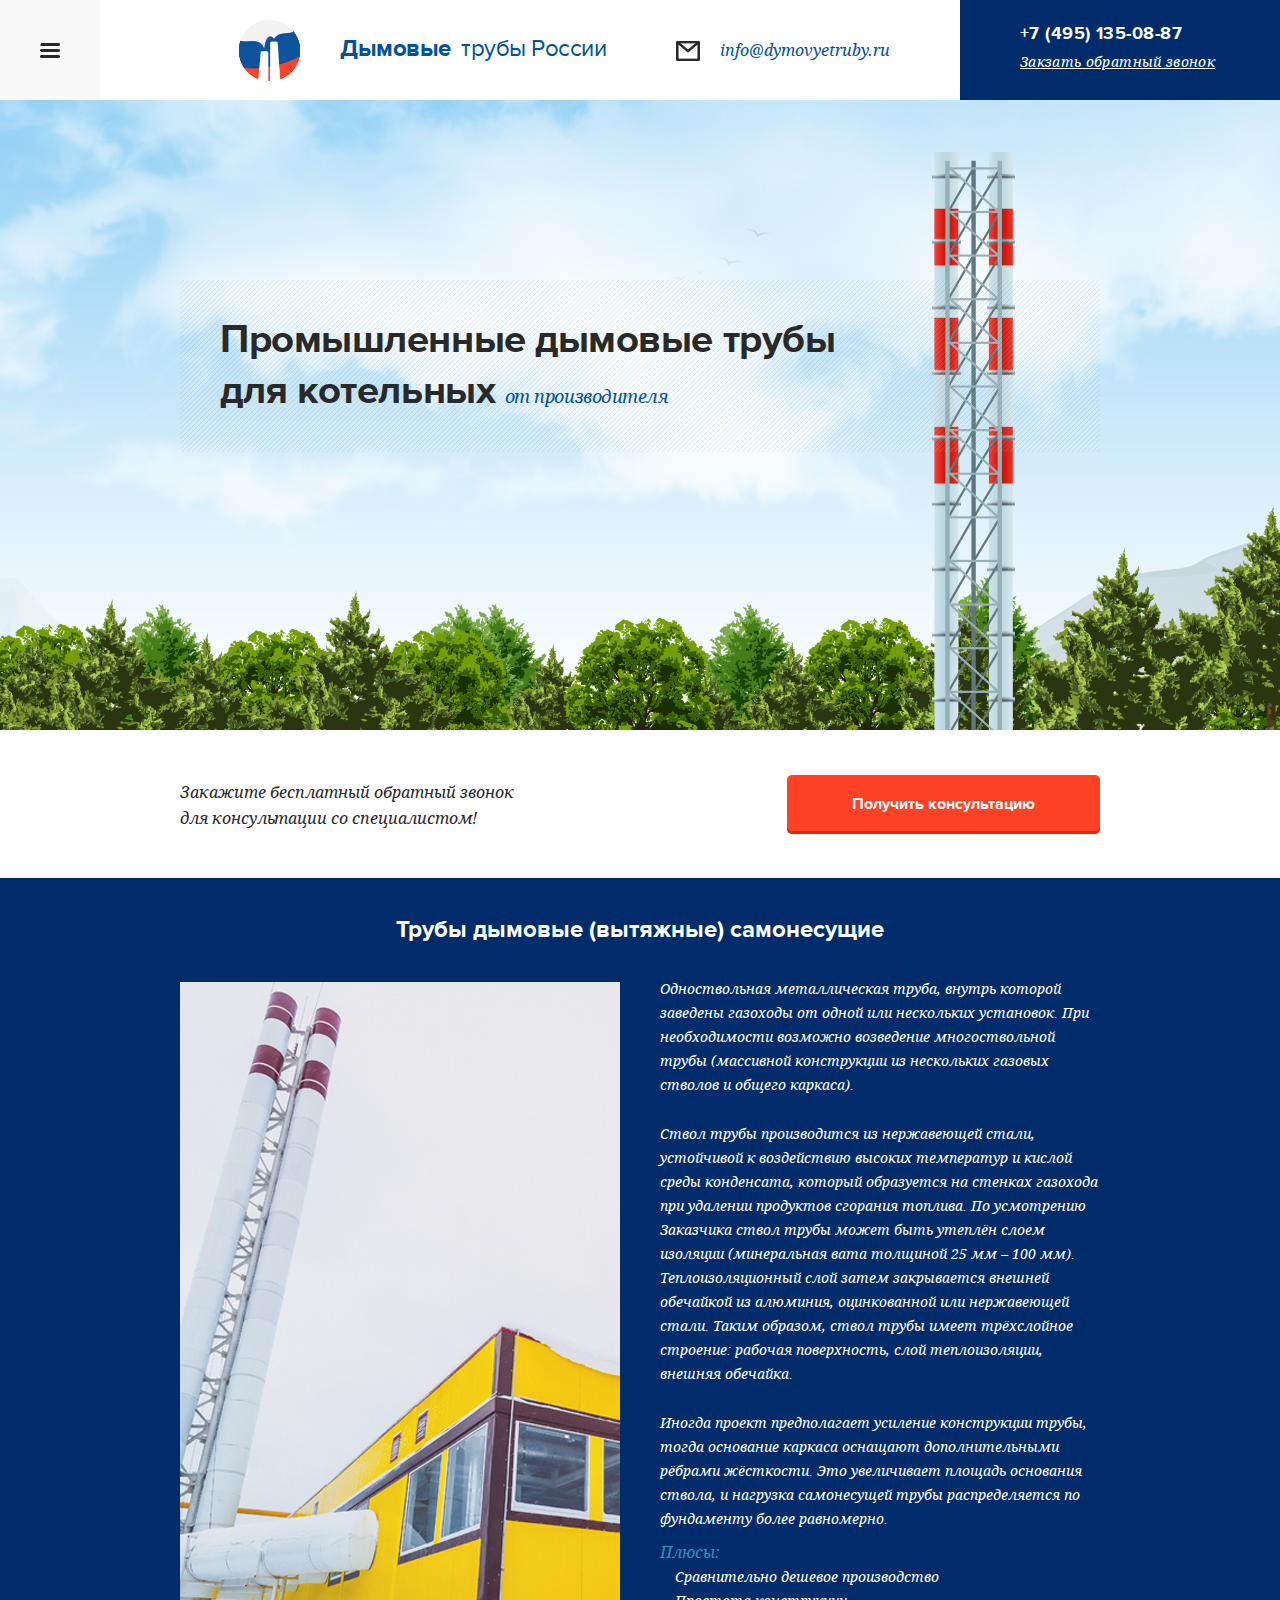
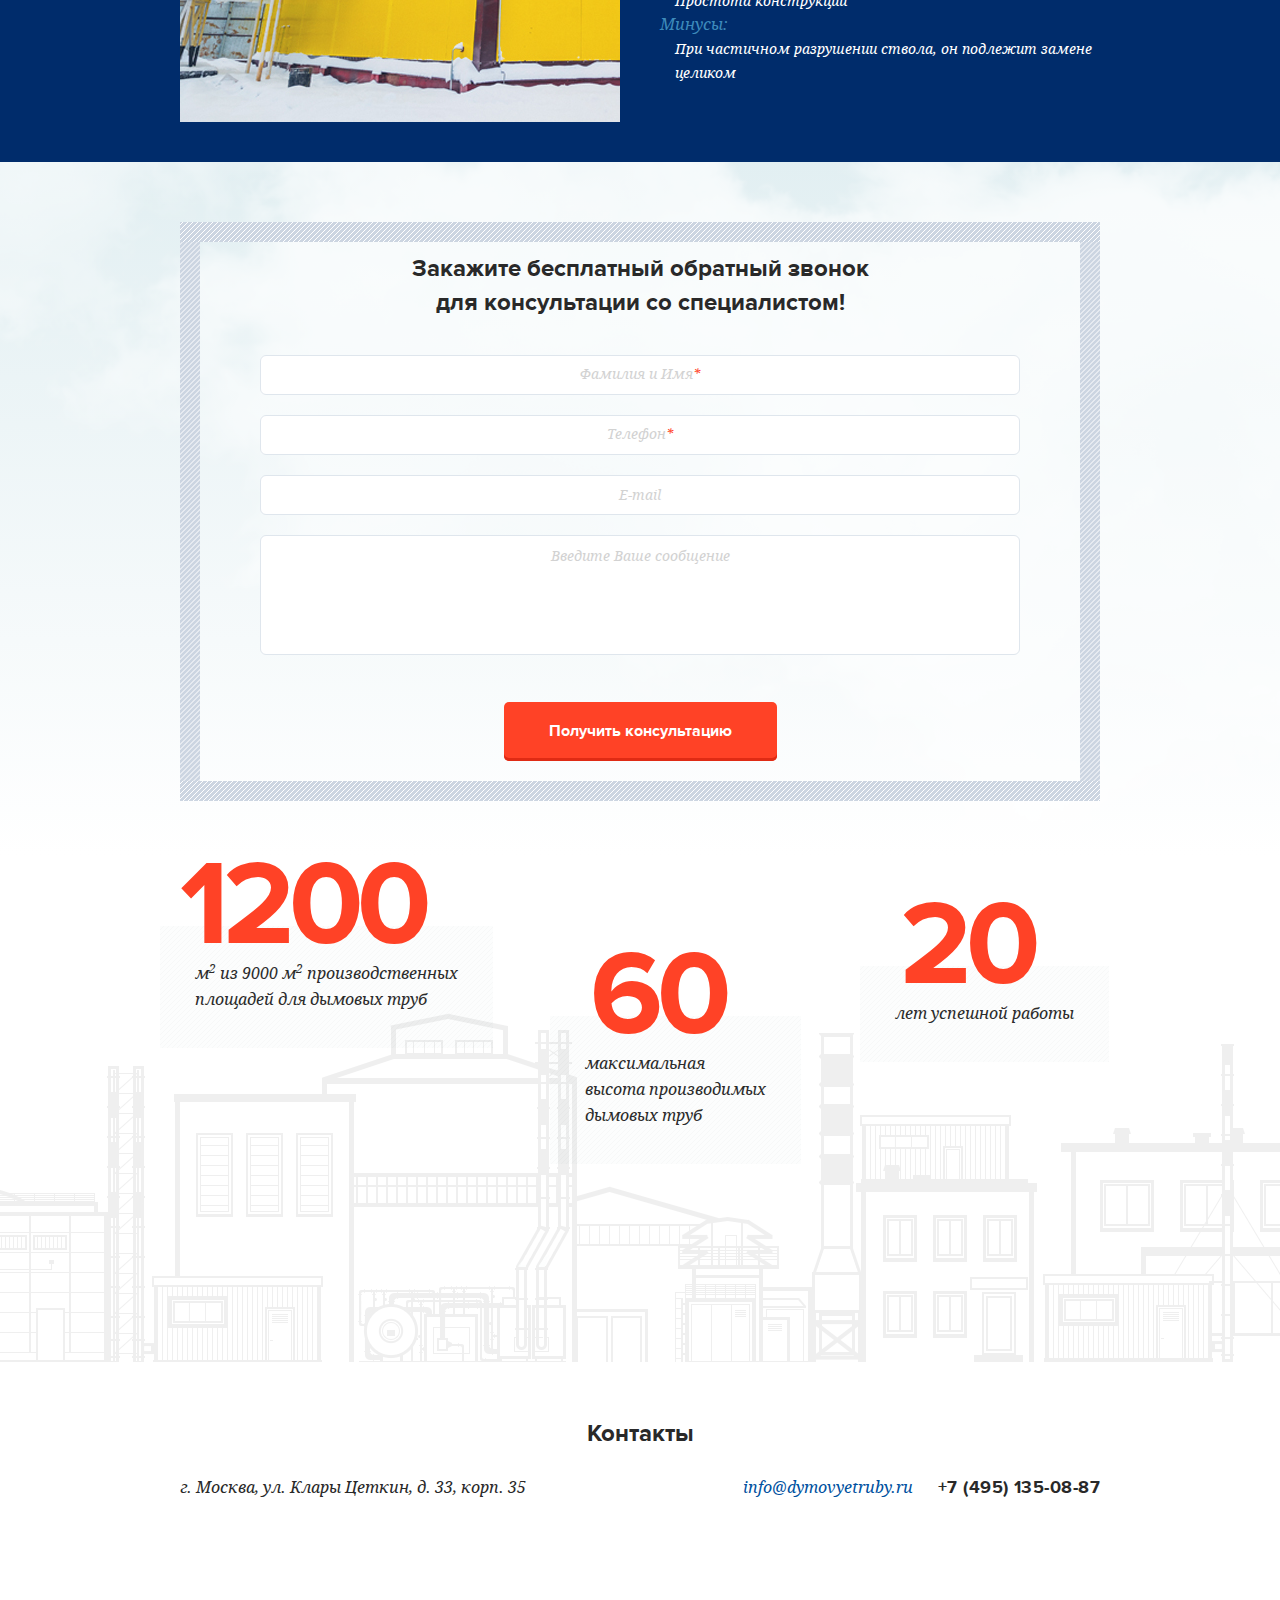
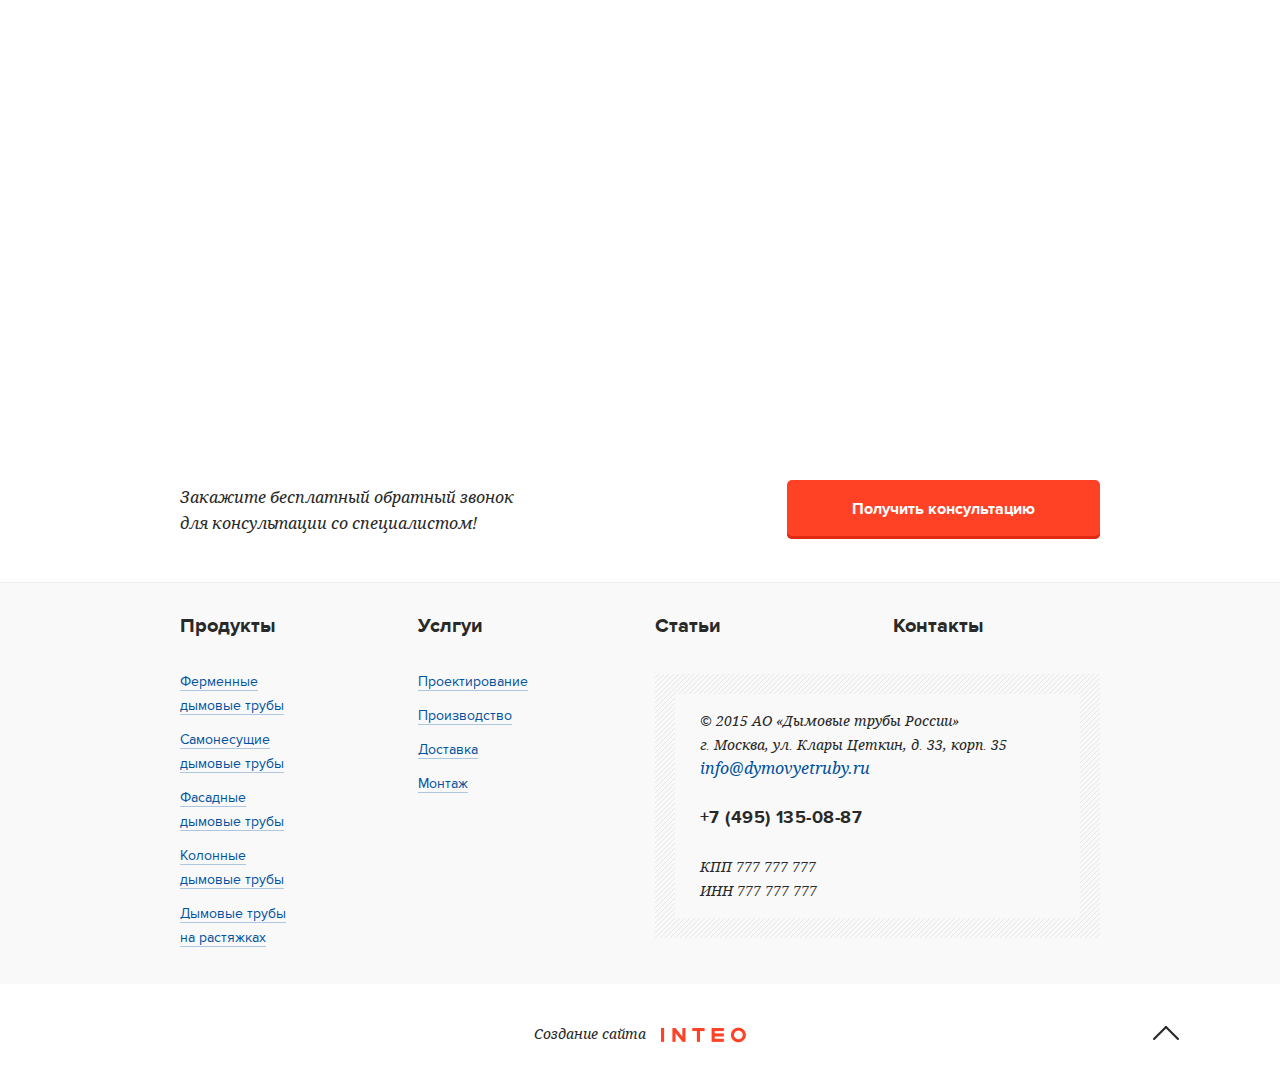
==== commit 87497b20: "Внутренняя" ====
--- a/index2.htm
+++ b/index2.htm
@@ -23,16 +23,7 @@
     <script src="f/js/common.js"></script>
     <script>
       $(document).ready(function(){
-        $('.facts__slider-holder').carouFredSel({
-          responsive: true,
-          pagination: '.facts__pager',
-          width: "100%",
-          scroll: {
-            duration: 450,
-            timeoutDuration: 9000,
-            fx: 'crossfade',
-          }
-        });
+      
       });
       ymaps.ready(function () {
         var myMap = new ymaps.Map('map', {
@@ -72,12 +63,12 @@
       </div>
       <div class="ham-menu">
         <ul>
-          <li><a href="#" class="js-scroll-link" data-scrollto="1">О нас в цифрах</a>
-          </li> <li><a href="#" class="js-scroll-link" data-scrollto="2">Виды дымовых труб</a>
-          </li> <li><a href="#" class="js-scroll-link" data-scrollto="3">Выполненные работы</a>
-          </li> <li><a href="#" class="js-scroll-link" data-scrollto="4">Услуги</a>
-          </li> <li><a href="#" class="js-scroll-link" data-scrollto="5">7 причин работать с нами</a>
-          </li> <li><a href="#" class="js-scroll-link" data-scrollto="6">Нам доверяют</a></li>
+          <li><a href="#">О нас в цифрах</a>
+          </li> <li><a href="#">Виды дымовых труб</a>
+          </li> <li><a href="#">Выполненные работы</a>
+          </li> <li><a href="#">Услуги</a>
+          </li> <li><a href="#">7 причин работать с нами</a>
+          </li> <li><a href="#">Нам доверяют</a></li>
         </ul>
         <a href="#" class="ham-menu__search iconize-search">&nbsp;</a>
       </div>
@@ -97,173 +88,28 @@
           <a href="#" class="btn consult__btn">Получить консультацию</a>
         </div>
       </section>
-      <section class="subsection achiv js-scroll-target" data-scrollto="1">
-        <img src="f/i/achiv-back.png" alt="">
-        <div class="holder">
-          <div class="achiv__item achiv__item_1">
-            <p class="achiv__num">1200</p>
-            <p class="achiv__text">м<sup>2</sup> из 9000 м<sup>2</sup> производственных <br> площадей для дымовых труб</p>
-          </div>
-          <div class="achiv__item achiv__item_2">
-            <p class="achiv__num">60</p>
-            <p class="achiv__text">максимальная <br> высота производимых <br>дымовых труб</p>
-          </div>
-          <div class="achiv__item achiv__item_3">
-            <p class="achiv__num">20</p>
-            <p class="achiv__text">лет успешной работы</p>
-          </div>
-        </div>
-      </section>
-      <section class="subsection products js-scroll-target" data-scrollto="2">
-        <div class="holder">
-          <div class="products-service">
-            <div class="products-service__holder">
-              <div class="products-service__item products-service__item_project">
-                <a href="#" class="">
-                  <span class="products-service__title">Проектирование</span>
-                </a>
-              </div><div class="products-service__item products-service__item_production">
-                <a href="#" class="">
-                  <span class="products-service__title">Производство</span>
-                </a>
-              </div><div class="products-service__item products-service__item_delivery">
-                <a href="#" class="">
-                  <span class="products-service__title">Доставка</span>
-                </a>
-              </div><div class="products-service__item products-service__item_install">
-                <a href="#" class="">
-                  <span class="products-service__title">Монтаж</span>
-                </a>
+      <section class="subsection info info_blue">
+        <div class="holder">
+          <p class="subsection__title info__title">Трубы дымовые (вытяжные) самонесущие</p>
+          <div class="subsection__half">
+            <img src="f/i/tube2.jpg" alt="">
+          </div><div class="subsection__half">
+            <div class="info__text">
+              <p>Одноствольная металлическая труба, внутрь которой заведены газоходы от одной или нескольких установок. При необходимости возможно возведение многоствольной трубы (массивной конструкции из нескольких газовых стволов и общего каркаса).</p><p>Ствол трубы производится из нержавеющей стали, устойчивой к воздействию высоких температур и кислой среды конденсата, который образуется на стенках газохода при удалении продуктов сгорания топлива. По усмотрению Заказчика ствол трубы может быть утеплён слоем изоляции (минеральная вата толщиной 25 мм – 100 мм). Теплоизоляционный слой затем закрывается внешней обечайкой из алюминия, оцинкованной или нержавеющей стали. Таким образом, ствол трубы имеет трёхслойное строение: рабочая поверхность, слой теплоизоляции, внешняя обечайка.</p><p>Иногда проект предполагает усиление конструкции трубы, тогда основание каркаса оснащают дополнительными рёбрами жёсткости. Это увеличивает площадь основания ствола, и нагрузка самонесущей трубы распределяется по фундаменту более равномерно.</p>
+            </div>
+            <div class="info__notes">
+              <p class="info__notes-title">Плюсы:</p>
+              <div class="info__notes-text">
+                <p>Сравнительно дешевое производство</p>
+                <p>Простота конструкции</p>
               </div>
             </div>
-          </div>
-          <p class="products__title">Мы производим 5 видов дымовых труб</p>
-          <div class="products__holder">
-            <div class="products__item">
-              <a href="#tube-popup" class="products__img modal-inline">
-                <img src="f/i/products/1.png" alt="">
-              </a>
-              <p class="products__subtitle">Ферменные дымовые <br>трубы</p>
-              <p class="products__text">Состоит из нескольких стальных теплоизолированных газоходов закреплённых на несущей фермовой колонне или ферме.</p>
-            </div><div class="products__item">
-              <a href="#tube-popup" class="products__img modal-inline">
-                <img src="f/i/products/2.png" alt="">
-              </a>
-              <p class="products__subtitle">Самонесущие дымовые трубы</p>
-              <p class="products__text">Одноствольная металлическая труба, внутрь которой заведены газоходы от одной или нескольких установок.</p>
-            </div><div class="products__item">
-              <a href="#tube-popup" class="products__img modal-inline">
-                <img src="f/i/products/3.png" alt="">
-              </a>
-              <p class="products__subtitle">Колонные дымовые <br>трубы</p>
-              <p class="products__text">Металлическая труба, несущей частью которой является наружная обечайка.</p>
-            </div><div class="products__item">
-              <a href="#tube-popup" class="products__img modal-inline">
-                <img src="f/i/products/4.png" alt="">
-              </a>
-              <p class="products__subtitle">Фасадные дымовые трубы</p>
-              <p class="products__text">Стальная труба, которая крепится к фасаду здания.</p>
-            </div><div class="products__item">
-              <a href="#tube-popup" class="products__img modal-inline">
-                <img src="f/i/products/5.png" alt="">
-              </a>
-              <p class="products__subtitle">Дымовые трубы <br>на растяжках</p>
-              <p class="products__text">Металлическая одноствольная дымовая труба, отводящая дымовые и переработанные газы <br>от разных видов промышленного оборудования.</p>
-            </div><div class="products__item">
-              <div class="products__img">
-                 <div class="products__count-price">
-                   <a href="#">Расчитать<br>стоймость<br>трубы</a>
-                 </div>
-              </div>
-            </div>
-          </div>
-        </div>
-      </section>
-      <section class="subsection projects js-scroll-target" data-scrollto="3">
-        <div class="holder">
-          <p class="projects__title subsection__title">Выполненые проекты</p>
-          <p class="projects__subtitle">Нас уже знают в 30 городах России</p>
-          <div class="projects__holder">
-            <div class="projects__item">
-              <a href="#">
-                <img src="f/i/projects/1.jpg" alt="">
-                <span class="projects__text">
-                  <span class="projects__name">Две двуствольные свободностоящие дымовые трубы котельной</span>
-                  <span class="projects__detail">Д=2000мм H=30м</span>
-                  <span class="projects__detail">Саратовская обл., г. Энгельс</span>
-                </span>
-              </a>
-            </div><div class="projects__item">
-              <a href="#e">
-                <img src="f/i/projects/2.jpg" alt="">
-                <span class="projects__text">
-                  <span class="projects__name">Замена дымовых труб на растяжках в количестве трех штук</span>
-                  <span class="projects__detail">Д=920мм H=30м </span>
-                  <span class="projects__detail">г. Москва</span>
-                </span>
-              </a>
-            </div><div class="projects__item">
-              <a href="#">
-                <img src="f/i/projects/3.jpg" alt="">
-                <span class="projects__text">
-                  <span class="projects__name">Четырехствольная свободностоящая дымовая труба котельной</span>
-                  <span class="projects__detail">Д=2400мм H=50м</span>
-                  <span class="projects__detail">Московская обл., г. Истра</span>
-                </span>
-              </a>
-            </div><div class="projects__item projects__item_wide">
-              <a href="#">
-                <img src="f/i/projects/4.jpg" alt="">
-                <span class="projects__text">
-                  <span class="projects__name">Четырехствольная самонесущая дымовая труба ТЭЦ</span>
-                  <span class="projects__detail">Д=3260мм H=25м</span>
-                  <span class="projects__detail">Московская обл., г. Домодедово</span>
-                </span>
-              </a>
-            </div><div class="projects__item">
-              <a href="#">
-                <img src="f/i/projects/5.jpg" alt="">
-                <span class="projects__text">
-                  <span class="projects__name">Три фермовые дымовые трубы в металлическом каркасе</span>
-                  <span class="projects__detail">H=10м</span>
-                  <span class="projects__detail">Московская обл., пос. Рогово</span>
-                </span>
-              </a>
-            </div><div class="projects__item">
-              <a href="#">
-                <img src="f/i/projects/1.jpg" alt="">
-                <span class="projects__text">
-                  <span class="projects__name">Трехствольная самонесущая дымовая труба котельной</span>
-                  <span class="projects__detail">Д=2000мм Н=29м</span>
-                  <span class="projects__detail">г. Москва</span>
-                </span>
-              </a>
-            </div><div class="projects__item projects__item_wide">
-              <a href="#">
-                <img src="f/i/projects/6.jpg" alt="">
-                <span class="projects__text">
-                  <span class="projects__name">Двуствольная фермовая дымовая труба в металлическом каркасе</span>
-                  <span class="projects__detail">Д=2000мм H=55м</span>
-                  <span class="projects__detail">Ленинградская обл., г. Сосновый бор</span>
-                </span>
-              </a>
-            </div>
-          </div>
-        </div>
-      </section>
-      <section class="subsection trust js-scroll-target" data-scrollto="6">
-        <div class="holder">
-          <div class="trust__title"><p>Нам доверяют</p></div>
-          <div class="trust__wrap">
-            <div class="trust__holder">
-              <div class="trust__item"><img src="f/i/trust/1.jpg">
-              </div><div class="trust__item"><img src="f/i/trust/2.jpg">
-              </div><div class="trust__item"><img src="f/i/trust/3.jpg">
-              </div><div class="trust__item"><img src="f/i/trust/4.jpg">
-              </div><div class="trust__item"><img src="f/i/trust/5.jpg"></div>
-            </div>
-          </div>
-        </div>
+            <div class="info__notes">
+              <p class="info__notes-title">Минусы:</p>
+              <p class="info__notes-text">При частичном разрушении ствола, он подлежит замене целиком </p>
+            </div>
+          </div>
+        </div> 
       </section>
       <section class="subsection consult-form">
         <div class="holder">
@@ -287,114 +133,20 @@
           </div>
         </div>
       </section>
-      <section class="subsection services js-scroll-target" data-scrollto="4">
-        <div class="holder">
-          <p class="subsection__title">Услуги</p>
-          <div class="services__holder">
-            <div class="services__item">
-              <div class="services__side services__info">
-                <p class="services__name">Проектирование</p>
-                <p class="services__text">Проектирование дымовой трубы всегда осуществляется индивидуально: для конкретного объекта, с установленными параметрами и условиями эксплуатации. Для долгосрочной и безопасной эксплуатации дымовой трубы необходимо запроектировать её в соответствии со всеми действующим нормам и правилам, потребностями Заказчика, ветровыми нагрузками, а также сейсмичностью района расположения объекта.</p>
-                <a href="#service-popup" class="services__link modal-inline">Подробнее</a>
-              </div><div class="services__side services__img">
-                <img src="f/i/services/1.jpg" alt="">
-              </div>
-            </div>
-            <div class="services__item">
-              <div class="services__side services__img">
-                <img src="f/i/services/2.jpg" alt="">
-              </div><div class="services__side services__info">
-                <p class="services__name">Производство</p>
-                <div class="services__text"><p>После утверждения Заказчиком проектного решения и комплектации дымовой трубы мы приступаем к этапу изготовления.</p> АО «Яринжком» уже более 20 лет изготавливает металлические дымовые трубы различного исполнения: самонесущие, на оттяжках, трубы ферменного типа с одним и более газоотводящими стволами, а так же колонные и фасадные дымовые трубы.</div>
-                <a href="#service-popup" class="services__link modal-inline">Подробнее</a>
-              </div>
-            </div>
-            <div class="services__item">
-              <div class="services__side services__info">
-                <p class="services__name">Доставка</p>
-                <p class="services__text">Доставка дымовой трубы может осуществляться автотранспортом или железнодорожным транспортом в зависимости от места установки. Монтаж трубы производится специалистами АО «Яринжком» в максимально сжатые сроки с использованием всей необходимой техники.</p>
-                <a href="#service-popup" class="services__link modal-inline">Подробнее</a>
-              </div><div class="services__side services__img">
-                <img src="f/i/services/3.jpg" alt="">
-              </div>
-            </div>
-            <div class="services__item">
-              <div class="services__side services__img">
-                <img src="f/i/services/4.jpg" alt="">
-              </div><div class="services__side services__info">
-                <p class="services__name">Монтаж</p>
-                <p class="services__text">В процессе монтажа устанавливается и дополнительное оборудование для трубы: лестницы, площадки обслуживания, молниеприёмники, светоограждение.</p>
-                <a href="#service-popup" class="services__link modal-inline">Подробнее</a>
-              </div>
-            </div>
-          </div>
-        </div>
-      </section>
-      <section class="subsection facts js-scroll-target" data-scrollto="5">
-        <p class="subsection__title">Дополнительные факты о нас</p>
-        <div class="facts__holder">
-          <div class="holder">
-            <div class="facts__slider">
-              <div class="facts__slider-holder">
-                <div class="facts__item">
-                  <div class="facts__info facts__side">
-                    <p class="facts__title">Мы работаем на рынке более 13 лет</p>
-                    <p class="facts__text">За это время мы доказали свою надежность таким компаниям, как ОАО «ЛУКОЙЛ», ОАО «НК «Роснефть», ОАО «Газпром нефть» и многим другим</p>
-                  </div><div class="facts__side facts__img">
-                    <img src="f/i/facts.jpg" alt="">
-                  </div>
-                </div>
-                <div class="facts__item">
-                  <div class="facts__info facts__side">
-                    <p class="facts__title">Мы работаем на рынке более 13 лет</p>
-                    <p class="facts__text">За это время мы доказали свою надежность таким компаниям, как ОАО «ЛУКОЙЛ», ОАО «НК «Роснефть», ОАО «Газпром нефть» и многим другим</p>
-                  </div><div class="facts__side facts__img">
-                    <img src="f/i/facts.jpg" alt="">
-                  </div>
-                </div>
-                <div class="facts__item">
-                  <div class="facts__info facts__side">
-                    <p class="facts__title">Мы работаем на рынке более 13 лет</p>
-                    <p class="facts__text">За это время мы доказали свою надежность таким компаниям, как ОАО «ЛУКОЙЛ», ОАО «НК «Роснефть», ОАО «Газпром нефть» и многим другим</p>
-                  </div><div class="facts__side facts__img">
-                    <img src="f/i/facts.jpg" alt="">
-                  </div>
-                </div>
-                <div class="facts__item">
-                  <div class="facts__info facts__side">
-                    <p class="facts__title">Мы работаем на рынке более 13 лет</p>
-                    <p class="facts__text">За это время мы доказали свою надежность таким компаниям, как ОАО «ЛУКОЙЛ», ОАО «НК «Роснефть», ОАО «Газпром нефть» и многим другим</p>
-                  </div><div class="facts__side facts__img">
-                    <img src="f/i/facts.jpg" alt="">
-                  </div>
-                </div>
-                <div class="facts__item">
-                  <div class="facts__info facts__side">
-                    <p class="facts__title">Мы работаем на рынке более 13 лет</p>
-                    <p class="facts__text">За это время мы доказали свою надежность таким компаниям, как ОАО «ЛУКОЙЛ», ОАО «НК «Роснефть», ОАО «Газпром нефть» и многим другим</p>
-                  </div><div class="facts__side facts__img">
-                    <img src="f/i/facts.jpg" alt="">
-                  </div>
-                </div>
-                <div class="facts__item">
-                  <div class="facts__info facts__side">
-                    <p class="facts__title">Мы работаем на рынке более 13 лет</p>
-                    <p class="facts__text">За это время мы доказали свою надежность таким компаниям, как ОАО «ЛУКОЙЛ», ОАО «НК «Роснефть», ОАО «Газпром нефть» и многим другим</p>
-                  </div><div class="facts__side facts__img">
-                    <img src="f/i/facts.jpg" alt="">
-                  </div>
-                </div>
-                <div class="facts__item">
-                  <div class="facts__info facts__side">
-                    <p class="facts__title">Мы работаем на рынке более 13 лет</p>
-                    <p class="facts__text">За это время мы доказали свою надежность таким компаниям, как ОАО «ЛУКОЙЛ», ОАО «НК «Роснефть», ОАО «Газпром нефть» и многим другим</p>
-                  </div><div class="facts__side facts__img">
-                    <img src="f/i/facts.jpg" alt="">
-                  </div>
-                </div>
-              </div>
-              <div class="facts__pager"></div>
-            </div>
+      <section class="subsection achiv achiv_depad">
+        <img src="f/i/achiv-back.png" alt="">
+        <div class="holder">
+          <div class="achiv__item achiv__item_1">
+            <p class="achiv__num">1200</p>
+            <p class="achiv__text">м<sup>2</sup> из 9000 м<sup>2</sup> производственных <br> площадей для дымовых труб</p>
+          </div>
+          <div class="achiv__item achiv__item_2">
+            <p class="achiv__num">60</p>
+            <p class="achiv__text">максимальная <br> высота производимых <br>дымовых труб</p>
+          </div>
+          <div class="achiv__item achiv__item_3">
+            <p class="achiv__num">20</p>
+            <p class="achiv__text">лет успешной работы</p>
           </div>
         </div>
       </section>
--- a/f/css/main.css
+++ b/f/css/main.css
@@ -4058,6 +4058,16 @@
   margin-bottom: 35px;
   text-align: center;
 }
+.subsection__half {
+  display: inline-block;
+  vertical-align: top;
+  width: 50%;
+  padding-right: 20px;
+}
+.subsection__half:nth-child(odd) {
+  padding-right: 0;
+  padding-left: 20px;
+}
 .footer {
   height: 500px;
   margin: 0;
@@ -4170,7 +4180,7 @@
 }
 .header__holder {
   position: absolute;
-  padding: 27px 360px;
+  padding: 27px 340px;
   height: 100px;
   left: 0;
   right: 0;
@@ -4179,9 +4189,15 @@
   max-width: 9999px;
   text-align: left;
 }
-@media (max-width: 1300px) {
+@media (max-width: 1250px) {
   .header__holder {
-    padding-left: 241px;
+    padding-left: 240px;
+  }
+}
+@media (max-width: 1100px) {
+  .header__holder {
+    padding-left: 210px;
+    padding-right: 330px;
   }
 }
 .header__holder .holder {
@@ -4191,6 +4207,12 @@
 .header__mail {
   padding-top: 12px;
   float: right;
+  margin-right: 50px;
+}
+@media (max-width: 1250px) {
+  .header__mail {
+    margin-right: 20px;
+  }
 }
 .header__mail a {
   line-height: 20px;
@@ -4301,17 +4323,10 @@
 .logo {
   display: inline-block;
   vertical-align: top;
-  margin-left: -101px;
-  padding-left: 101px;
   line-height: 61px;
   margin-top: -7px;
   position: relative;
   margin-bottom: 0;
-}
-@media (max-width: 1100px) {
-  .logo {
-    padding-left: 81px;
-  }
 }
 .logo a {
   display: inline-block;
@@ -4337,9 +4352,14 @@
   width: 61px;
   height: 61px;
   position: absolute;
-  left: 0px;
+  left: -101px;
   top: 0px;
   background: url(../../f/i/icons.png) 0 0;
+}
+@media (max-width: 1100px) {
+  .logo a span:before {
+    left: -86px;
+  }
 }
 .preface {
   height: 630px;
@@ -4384,6 +4404,13 @@
   position: relative;
   height: 566px;
   z-index: 1;
+  padding-top: 0;
+}
+.achiv_depad {
+  height: 516px;
+  padding-top: 0;
+  margin-top: -10px;
+  margin-bottom: 10px;
 }
 .achiv img {
   position: absolute;
@@ -4694,12 +4721,12 @@
   text-align: center;
 }
 .consult-form {
-  background: -moz-linear-gradient(top, #e2eff2 0%, #ffffff 100%);
-  background: -webkit-gradient(top top, bottom top, color-stop(0%, #e2eff2), color-stop(100%, #ffffff));
-  background: -webkit-linear-gradient(top, #e2eff2 0%, #ffffff 100%);
-  background: -o-linear-gradient(top, #e2eff2 0%, #ffffff 100%);
-  background: -ms-linear-gradient(top, #e2eff2 0%, #ffffff 100%);
-  background: linear-gradient(to bottom, #e2eff2 0%, #ffffff 100%);
+  background: -moz-linear-gradient(top, #e2eff2 0%, rgba(255, 255, 255, 0) 100%);
+  background: -webkit-gradient(top top, bottom top, color-stop(0%, #e2eff2), color-stop(100%, rgba(255, 255, 255, 0)));
+  background: -webkit-linear-gradient(top, #e2eff2 0%, rgba(255, 255, 255, 0) 100%);
+  background: -o-linear-gradient(top, #e2eff2 0%, rgba(255, 255, 255, 0) 100%);
+  background: -ms-linear-gradient(top, #e2eff2 0%, rgba(255, 255, 255, 0) 100%);
+  background: linear-gradient(to bottom, #e2eff2 0%, rgba(255, 255, 255, 0) 100%);
   position: relative;
   z-index: 1;
   padding-top: 60px;
@@ -4844,8 +4871,10 @@
   pointer-events: none;
 }
 .contacts {
+  padding-bottom: 0;
+}
+.contacts_main {
   padding-top: 5px;
-  padding-bottom: 0;
 }
 .contacts__title {
   margin-bottom: 25px;
@@ -4870,3 +4899,29 @@
   width: 100%;
   height: 500px;
 }
+.info {
+  padding-top: 35px;
+  padding-bottom: 40px;
+}
+.info_blue {
+  background: #002c6b;
+}
+.info_blue .info__title {
+  color: #fff;
+}
+.info__text {
+  color: #fff;
+  margin-top: -5px;
+  margin-bottom: -15px;
+}
+.info__text p {
+  margin-bottom: 25px;
+}
+.info__notes-title {
+  color: #3d8abb;
+  font-size: 16px;
+}
+.info__notes-text {
+  color: #fff;
+  padding-left: 15px;
+}
